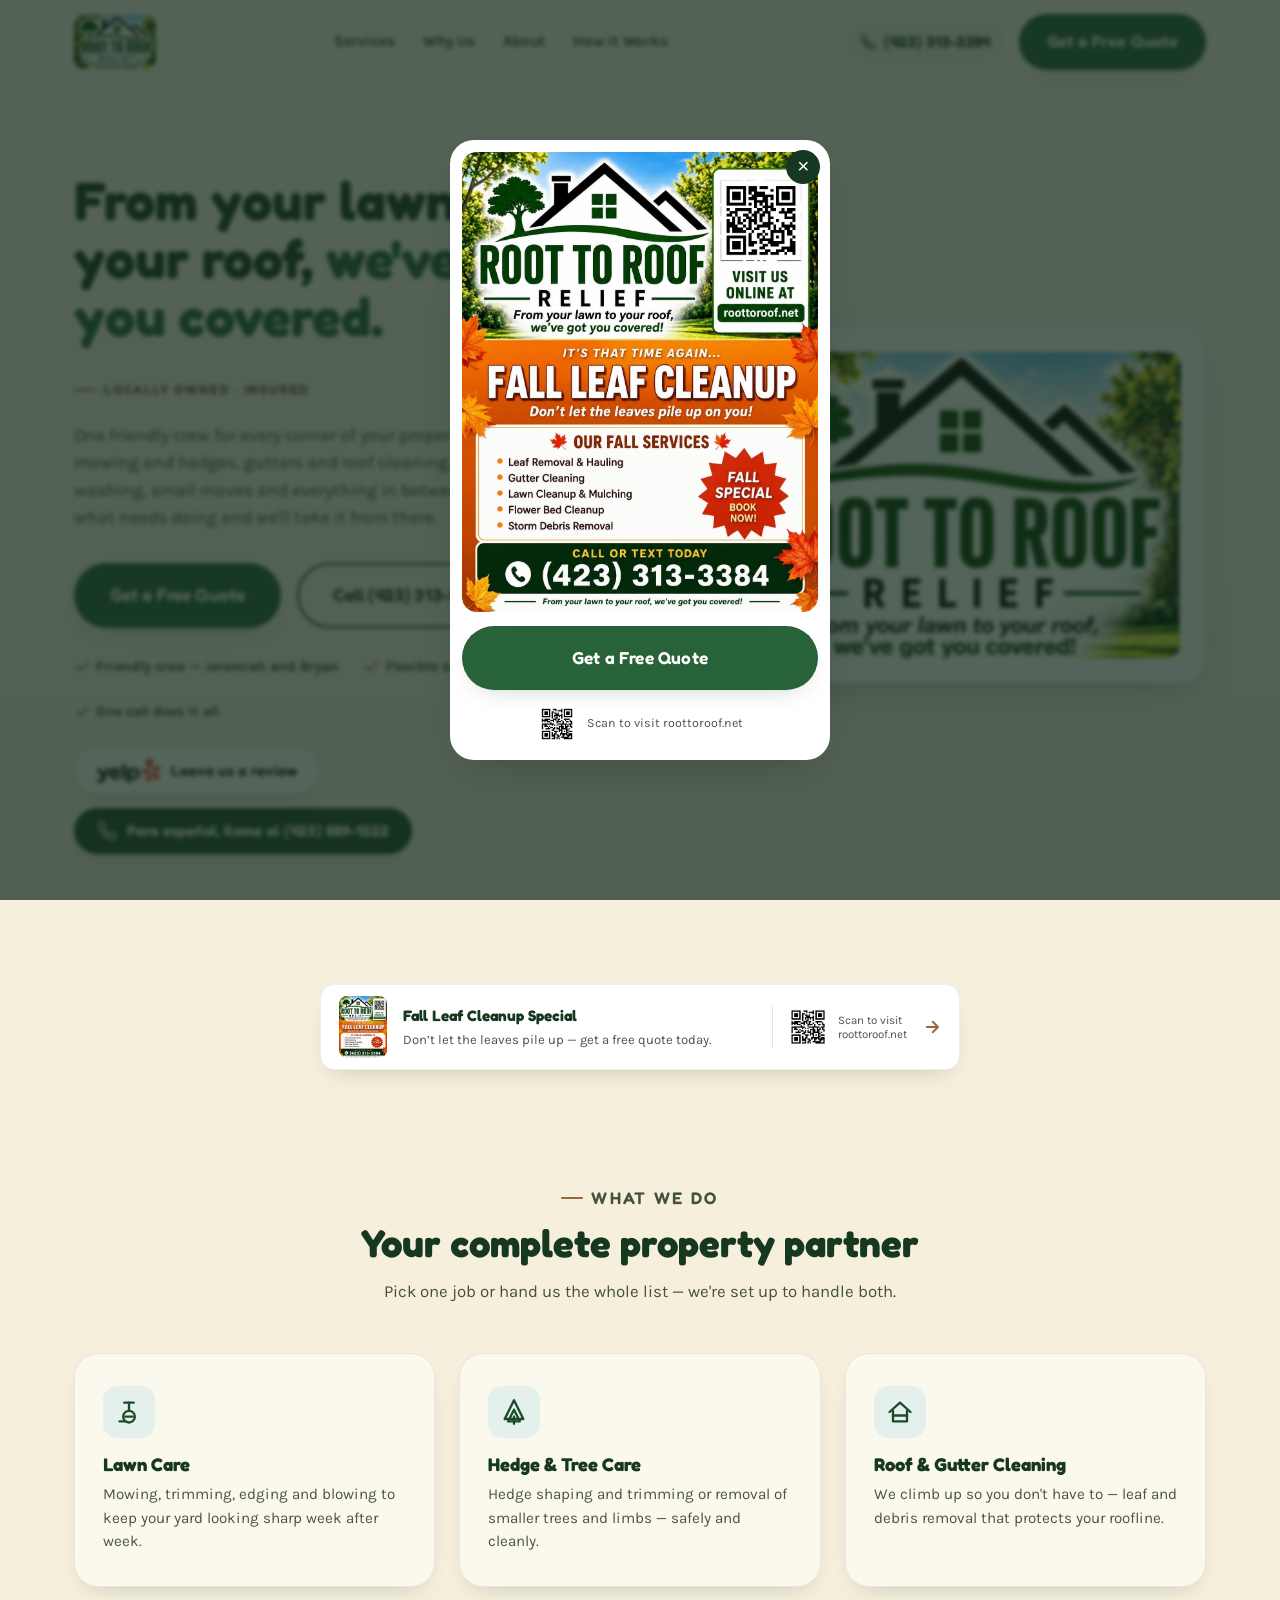
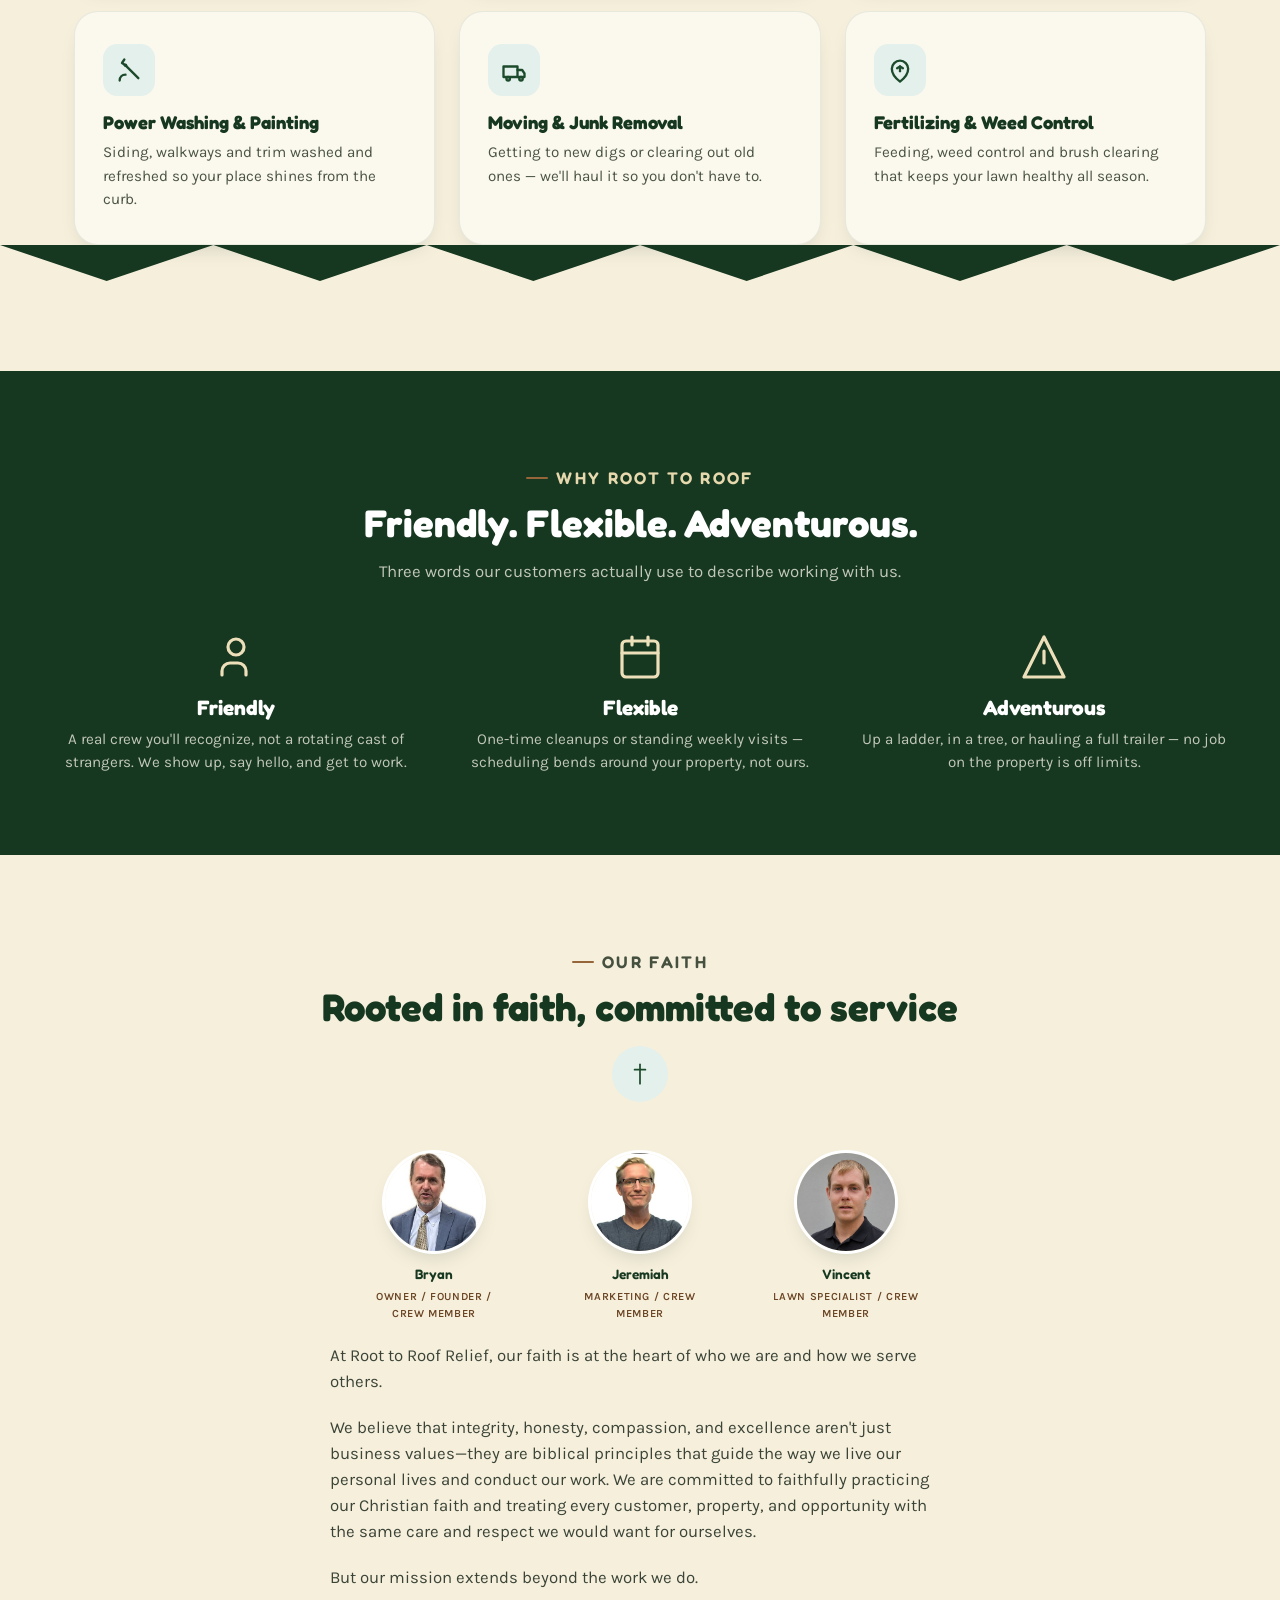
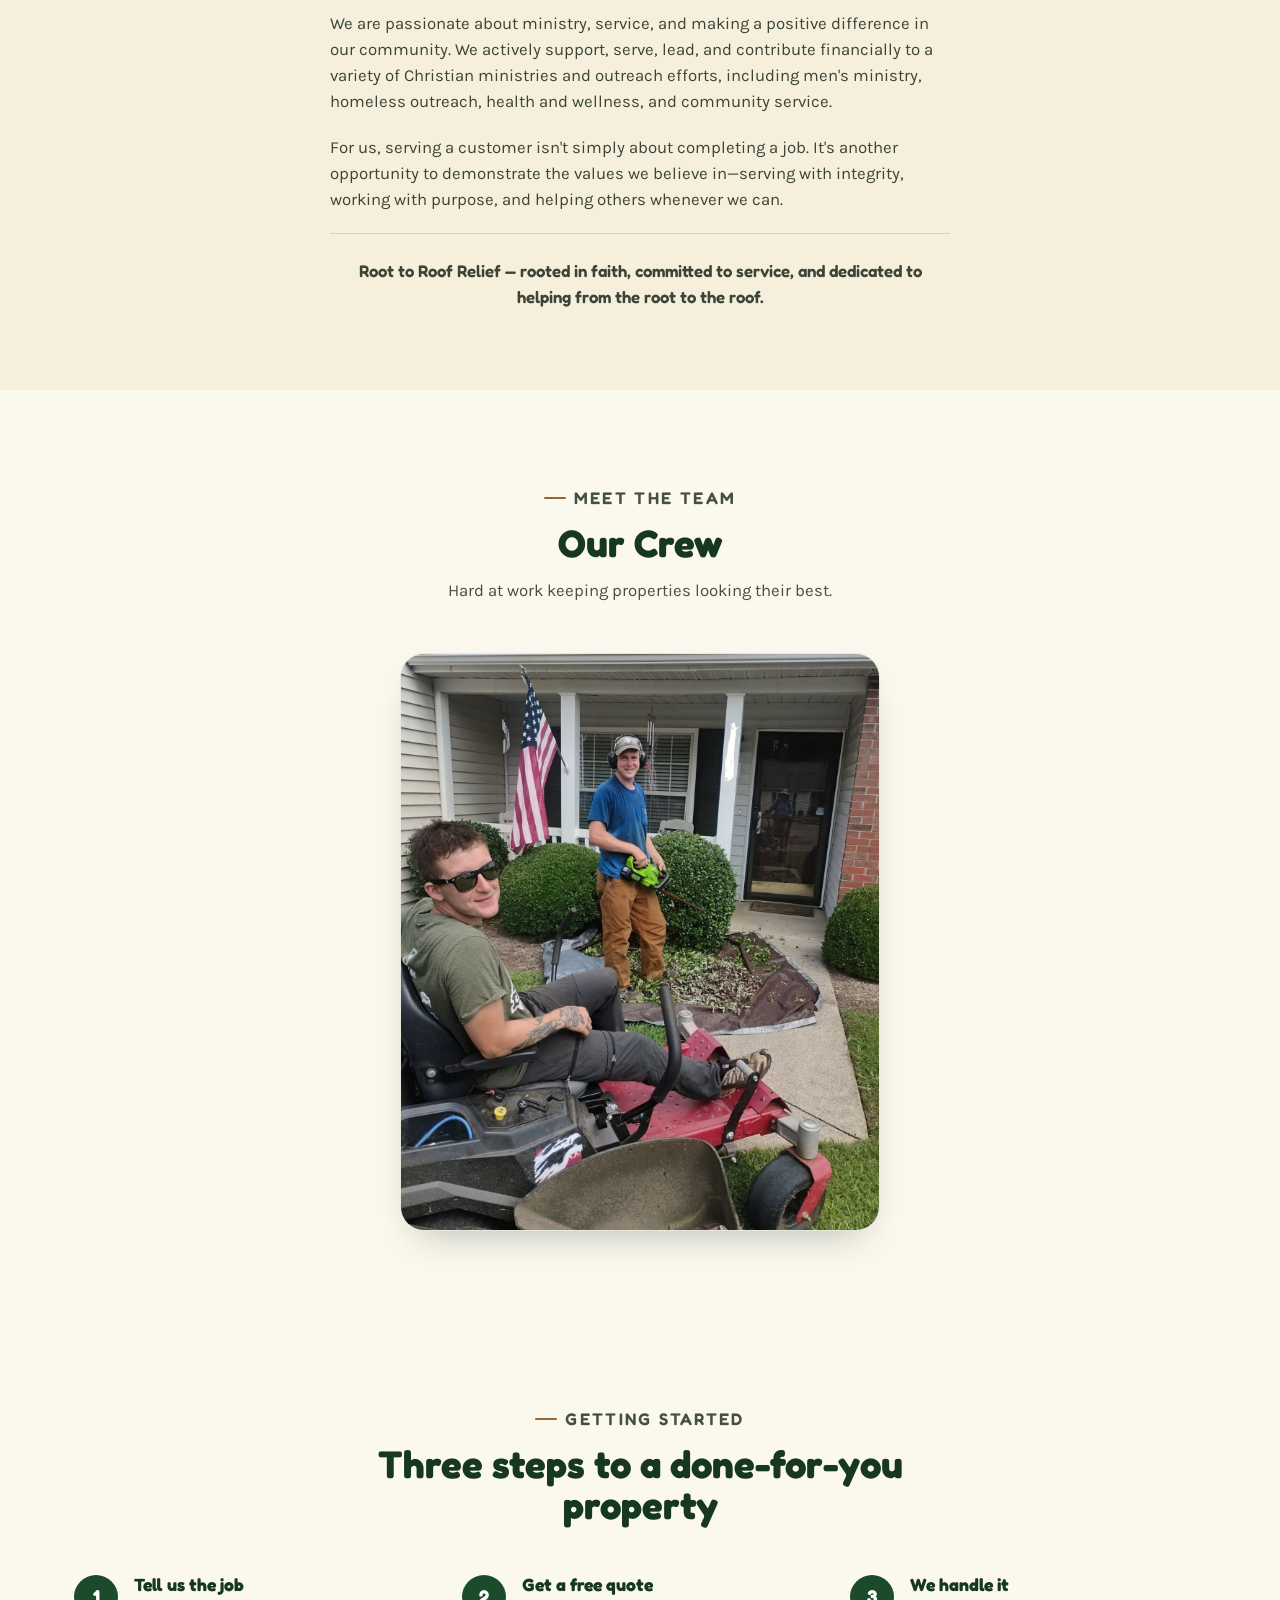
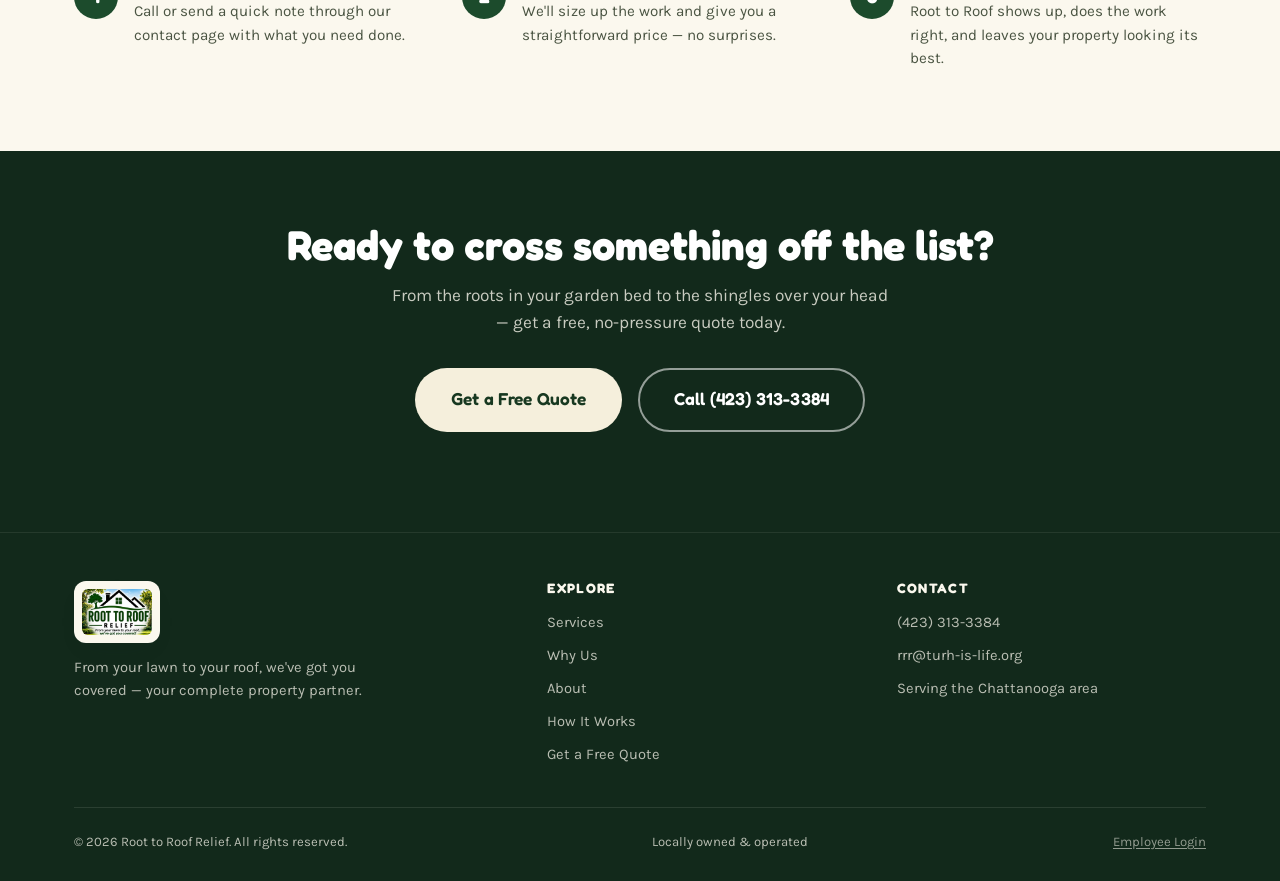
==== index.html @ 35d0c130 "Add Employee Login link to homepage footer Links to the new timeclock.html page, styled subtly so it" ====
<!DOCTYPE html>
<html lang="en">
<head>
<meta charset="UTF-8" />
<meta name="viewport" content="width=device-width, initial-scale=1.0" />
<title>Root to Roof Relief | Lawn Care, Roof &amp; Gutter, Property Services</title>
<meta name="description" content="Root to Roof Relief is your complete property partner — lawn care, roof and gutter cleaning, tree trimming, power washing, moving help and more. Call or request a free quote today." />
<link rel="preconnect" href="https://fonts.googleapis.com">
<link rel="preconnect" href="https://fonts.gstatic.com" crossorigin>
<link href="https://fonts.googleapis.com/css2?family=Fredoka:wght@500;600;700&family=Karla:wght@400;500;700&display=swap" rel="stylesheet">
<link rel="stylesheet" href="css/styles.css">
</head>
<body>

<header class="site-header">
  <div class="wrap">
    <a href="index.html" class="brand">
      <img class="brand-logo-img" src="assets/logo-full.png" alt="Root to Roof Relief" />
    </a>

    <nav class="main-nav">
      <ul>
        <li><a href="#services">Services</a></li>
        <li><a href="#why-us">Why Us</a></li>
        <li><a href="about.html">About</a></li>
        <li><a href="#how-it-works">How It Works</a></li>
      </ul>
    </nav>

    <div class="header-actions">
      <a class="phone-pill" href="tel:+14233133384">
        <svg viewBox="0 0 24 24" fill="none" stroke="currentColor" stroke-width="2" stroke-linecap="round" stroke-linejoin="round" aria-hidden="true"><path d="M22 16.92v3a2 2 0 0 1-2.18 2 19.79 19.79 0 0 1-8.63-3.07 19.5 19.5 0 0 1-6-6 19.79 19.79 0 0 1-3.07-8.67A2 2 0 0 1 4.11 2h3a2 2 0 0 1 2 1.72c.127.96.361 1.903.7 2.81a2 2 0 0 1-.45 2.11L8.09 9.91a16 16 0 0 0 6 6l1.27-1.27a2 2 0 0 1 2.11-.45c.907.339 1.85.573 2.81.7A2 2 0 0 1 22 16.92z"/></svg>
        <span>(423) 313-3384</span>
      </a>
      <a class="btn btn-primary" href="contact.html">Get a Free Quote</a>
    </div>
  </div>
</header>

<main>

  <!-- ============ HERO ============ -->
  <section class="hero">
    <div class="wrap">
      <div class="hero-copy">
        <h1>From your lawn to your roof, <em>we've got you covered.</em></h1>
        <p class="eyebrow">Locally Owned &middot; Insured</p>
        <p class="hero-sub">One friendly crew for every corner of your property — mowing and hedges, gutters and roof cleaning, power washing, small moves and everything in between. Tell us what needs doing and we'll take it from there.</p>
        <div class="hero-ctas">
          <a class="btn btn-primary btn-lg" href="contact.html">Get a Free Quote</a>
          <a class="btn btn-outline btn-lg" href="tel:+14233133384">Call (423) 313-3384</a>
        </div>
        <ul class="hero-trust">
          <li><svg viewBox="0 0 24 24" fill="none" stroke="currentColor" stroke-width="2.5" stroke-linecap="round" stroke-linejoin="round"><polyline points="20 6 9 17 4 12"/></svg> Friendly crew &mdash; Jeremiah and Bryan</li>
          <li><svg viewBox="0 0 24 24" fill="none" stroke="currentColor" stroke-width="2.5" stroke-linecap="round" stroke-linejoin="round"><polyline points="20 6 9 17 4 12"/></svg> Flexible scheduling</li>
          <li><svg viewBox="0 0 24 24" fill="none" stroke="currentColor" stroke-width="2.5" stroke-linecap="round" stroke-linejoin="round"><polyline points="20 6 9 17 4 12"/></svg> One call does it all</li>
        </ul>

        <div class="hero-secondary-actions">
          <a class="yelp-review-btn" href="https://www.yelp.com/writeareview/biz/Pje8ADz3v8JhlboJJO4CIQ" target="_blank" rel="noopener noreferrer">
            <img src="assets/yelp-logo.png" alt="Yelp" />
            <span>Leave us a review</span>
          </a>

          <a class="spanish-call-btn" href="tel:+14238891222">
            <svg viewBox="0 0 24 24" fill="none" stroke="currentColor" stroke-width="2" stroke-linecap="round" stroke-linejoin="round" aria-hidden="true"><path d="M22 16.92v3a2 2 0 0 1-2.18 2 19.79 19.79 0 0 1-8.63-3.07 19.5 19.5 0 0 1-6-6 19.79 19.79 0 0 1-3.07-8.67A2 2 0 0 1 4.11 2h3a2 2 0 0 1 2 1.72c.127.96.361 1.903.7 2.81a2 2 0 0 1-.45 2.11L8.09 9.91a16 16 0 0 0 6 6l1.27-1.27a2 2 0 0 1 2.11-.45c.907.339 1.85.573 2.81.7A2 2 0 0 1 22 16.92z"/></svg>
            <span>Para espa&ntilde;ol, llame al (423) 889-1222</span>
          </a>
        </div>
      </div>

      <div class="hero-art">
        <div class="hero-logo-card">
          <img src="assets/logo-full.png" alt="Root to Roof Relief — from your lawn to your roof, we've got you covered" />
        </div>
      </div>
    </div>

    <svg class="roofline" viewBox="0 0 1200 46" preserveAspectRatio="none" aria-hidden="true">
      <path d="M0 46 L100 10 L200 46 L300 10 L400 46 L500 10 L600 46 L700 10 L800 46 L900 10 L1000 46 L1100 10 L1200 46 V46 H0 Z" fill="#f5efdc"/>
    </svg>
  </section>

  <!-- ============ FALL PROMO STRIP ============ -->
  <div class="promo-strip-section section-cream">
    <div class="wrap">
      <a class="promo-strip" href="contact.html">
        <img src="assets/fall-leaf-cleanup-flyer-v2.jpg" alt="Fall Leaf Cleanup special flyer" class="promo-strip-thumb" />
        <span class="promo-strip-text">
          <strong>Fall Leaf Cleanup Special</strong>
          <span>Don&rsquo;t let the leaves pile up &mdash; get a free quote today.</span>
        </span>
        <span class="promo-strip-qr">
          <img src="assets/qr-roottoroof.png" alt="" />
          <span>Scan to visit<br />roottoroof.net</span>
        </span>
        <span class="promo-strip-arrow" aria-hidden="true">
          <svg viewBox="0 0 24 24" fill="none" stroke="currentColor" stroke-width="2.5" stroke-linecap="round" stroke-linejoin="round"><path d="M5 12h14M13 5l7 7-7 7"/></svg>
        </span>
      </a>
    </div>
  </div>

  <!-- ============ SERVICES ============ -->
  <section id="services" class="section-cream section-pad">
    <div class="wrap">
      <div class="section-head">
        <p class="eyebrow" style="justify-content:center;display:flex;">What We Do</p>
        <h2>Your complete property partner</h2>
        <p>Pick one job or hand us the whole list — we're set up to handle both.</p>
      </div>

      <div class="services-grid">

        <div class="service-card">
          <div class="service-icon">
            <svg viewBox="0 0 24 24" fill="none" stroke="currentColor" stroke-width="2" stroke-linecap="round" stroke-linejoin="round"><circle cx="12" cy="16" r="5"/><path d="M9 16h6"/><path d="M12 11V4"/><path d="M8 4h8"/><path d="M4 20h5"/></svg>
          </div>
          <h3>Lawn Care</h3>
          <p>Mowing, trimming, edging and blowing to keep your yard looking sharp week after week.</p>
        </div>

        <div class="service-card">
          <div class="service-icon">
            <svg viewBox="0 0 24 24" fill="none" stroke="currentColor" stroke-width="2" stroke-linecap="round" stroke-linejoin="round"><path d="M12 2 L4 18 h16 Z"/><path d="M12 10 L7 20 h10 Z"/><path d="M12 22V16"/></svg>
          </div>
          <h3>Hedge &amp; Tree Care</h3>
          <p>Hedge shaping and trimming or removal of smaller trees and limbs — safely and cleanly.</p>
        </div>

        <div class="service-card">
          <div class="service-icon">
            <svg viewBox="0 0 24 24" fill="none" stroke="currentColor" stroke-width="2" stroke-linecap="round" stroke-linejoin="round"><path d="M3 12 L12 4 l9 8"/><path d="M6 11v9h12v-9"/><path d="M6 15h12"/></svg>
          </div>
          <h3>Roof &amp; Gutter Cleaning</h3>
          <p>We climb up so you don't have to — leaf and debris removal that protects your roofline.</p>
        </div>

        <div class="service-card">
          <div class="service-icon">
            <svg viewBox="0 0 24 24" fill="none" stroke="currentColor" stroke-width="2" stroke-linecap="round" stroke-linejoin="round"><path d="M8 3 L6 6 l3 2"/><path d="M9 8 L20 19"/><path d="M4 21 c0-3 2-5 5-5"/><circle cx="9" cy="8" r="1.5" fill="currentColor" stroke="none"/></svg>
          </div>
          <h3>Power Washing &amp; Painting</h3>
          <p>Siding, walkways and trim washed and refreshed so your place shines from the curb.</p>
        </div>

        <div class="service-card">
          <div class="service-icon">
            <svg viewBox="0 0 24 24" fill="none" stroke="currentColor" stroke-width="2" stroke-linecap="round" stroke-linejoin="round"><rect x="3" y="9" width="12" height="9"/><path d="M15 12h4l2 3v3h-6"/><circle cx="7" cy="19.5" r="1.5"/><circle cx="18" cy="19.5" r="1.5"/></svg>
          </div>
          <h3>Moving &amp; Junk Removal</h3>
          <p>Getting to new digs or clearing out old ones — we'll haul it so you don't have to.</p>
        </div>

        <div class="service-card">
          <div class="service-icon">
            <svg viewBox="0 0 24 24" fill="none" stroke="currentColor" stroke-width="2" stroke-linecap="round" stroke-linejoin="round"><path d="M12 22c4-3 7-6.5 7-11a7 7 0 0 0-14 0c0 4.5 3 8 7 11Z"/><path d="M12 13v-4"/><path d="M9.5 10.5 12 9l2.5 1.5"/></svg>
          </div>
          <h3>Fertilizing &amp; Weed Control</h3>
          <p>Feeding, weed control and brush clearing that keeps your lawn healthy all season.</p>
        </div>

      </div>
    </div>

    <svg class="roofline roofline--flip" viewBox="0 0 1200 46" preserveAspectRatio="none" aria-hidden="true">
      <path d="M0 46 L100 10 L200 46 L300 10 L400 46 L500 10 L600 46 L700 10 L800 46 L900 10 L1000 46 L1100 10 L1200 46 V46 H0 Z" fill="#173820"/>
    </svg>
  </section>

  <!-- ============ WHY US ============ -->
  <section id="why-us" class="trust-band">
    <div class="wrap section-pad">
      <div class="section-head">
        <p class="eyebrow" style="justify-content:center;display:flex;color:#e7d9ad;">Why Root to Roof</p>
        <h2 style="color:#fff;">Friendly. Flexible. Adventurous.</h2>
        <p style="color:rgba(251,248,238,.75);">Three words our customers actually use to describe working with us.</p>
      </div>

      <div class="trust-grid">
        <div>
          <svg class="trust-icon" viewBox="0 0 24 24" fill="none" stroke="currentColor" stroke-width="1.6" stroke-linecap="round" stroke-linejoin="round"><path d="M17 21v-2a4 4 0 0 0-4-4H9a4 4 0 0 0-4 4v2"/><circle cx="12" cy="7" r="4"/></svg>
          <h3>Friendly</h3>
          <p>A real crew you'll recognize, not a rotating cast of strangers. We show up, say hello, and get to work.</p>
        </div>
        <div>
          <svg class="trust-icon" viewBox="0 0 24 24" fill="none" stroke="currentColor" stroke-width="1.6" stroke-linecap="round" stroke-linejoin="round"><rect x="3" y="4" width="18" height="18" rx="2"/><path d="M16 2v4M8 2v4M3 10h18"/></svg>
          <h3>Flexible</h3>
          <p>One-time cleanups or standing weekly visits — scheduling bends around your property, not ours.</p>
        </div>
        <div>
          <svg class="trust-icon" viewBox="0 0 24 24" fill="none" stroke="currentColor" stroke-width="1.6" stroke-linecap="round" stroke-linejoin="round"><path d="M12 2 2 22h20L12 2Z"/><path d="M12 9v6"/></svg>
          <h3>Adventurous</h3>
          <p>Up a ladder, in a tree, or hauling a full trailer — no job on the property is off limits.</p>
        </div>
      </div>
    </div>
  </section>

  <!-- ============ OUR FAITH ============ -->
  <section id="our-faith" class="section-cream section-pad">
    <div class="wrap">
      <div class="section-head">
        <p class="eyebrow" style="justify-content:center;display:flex;">Our Faith</p>
        <h2>Rooted in faith, committed to service</h2>
        <div class="faith-icon faith-icon--standalone">
          <svg viewBox="0 0 24 24" fill="none" stroke="currentColor" stroke-width="1.6" stroke-linecap="round" stroke-linejoin="round"><path d="M12 3v18"/><path d="M7 8h10"/></svg>
        </div>
      </div>

      <div class="faith-people">
        <figure class="faith-person">
          <img src="assets/bryan.jpg" alt="Bryan, co-owner of Root to Roof Relief" />
          <figcaption>Bryan<span class="faith-person-role">Owner / Founder / Crew Member</span></figcaption>
        </figure>

        <figure class="faith-person">
          <img src="assets/jeremiah.jpg" alt="Jeremiah, co-owner of Root to Roof Relief" />
          <figcaption>Jeremiah<span class="faith-person-role">Marketing / Crew Member</span></figcaption>
        </figure>

        <figure class="faith-person">
          <img src="assets/vincent.jpg" alt="Vincent, crew member at Root to Roof Relief" />
          <figcaption>Vincent<span class="faith-person-role">Lawn Specialist / Crew Member</span></figcaption>
        </figure>
      </div>

      <div class="faith-content">
        <p>At Root to Roof Relief, our faith is at the heart of who we are and how we serve others.</p>
        <p>We believe that integrity, honesty, compassion, and excellence aren't just business values&mdash;they are biblical principles that guide the way we live our personal lives and conduct our work. We are committed to faithfully practicing our Christian faith and treating every customer, property, and opportunity with the same care and respect we would want for ourselves.</p>
        <p>But our mission extends beyond the work we do.</p>
        <p>We are passionate about ministry, service, and making a positive difference in our community. We actively support, serve, lead, and contribute financially to a variety of Christian ministries and outreach efforts, including men's ministry, homeless outreach, health and wellness, and community service.</p>
        <p>For us, serving a customer isn't simply about completing a job. It's another opportunity to demonstrate the values we believe in&mdash;serving with integrity, working with purpose, and helping others whenever we can.</p>
        <p class="faith-closing">Root to Roof Relief &mdash; rooted in faith, committed to service, and dedicated to helping from the root to the roof.</p>
      </div>
    </div>
  </section>

  <!-- ============ OUR CREW ============ -->
  <section class="section-white section-pad">
    <div class="wrap">
      <div class="section-head">
        <p class="eyebrow" style="justify-content:center;display:flex;">Meet The Team</p>
        <h2>Our Crew</h2>
        <p>Hard at work keeping properties looking their best.</p>
      </div>

      <div class="crew-photo">
        <img src="assets/crew.jpg" alt="The Root to Roof Relief crew trimming hedges and hauling debris on a job site" />
      </div>
    </div>
  </section>

  <!-- ============ HOW IT WORKS ============ -->
  <section id="how-it-works" class="section-white section-pad">
    <div class="wrap">
      <div class="section-head">
        <p class="eyebrow" style="justify-content:center;display:flex;">Getting Started</p>
        <h2>Three steps to a done-for-you property</h2>
      </div>

      <div class="steps">
        <div class="step">
          <h3>Tell us the job</h3>
          <p>Call or send a quick note through our contact page with what you need done.</p>
        </div>
        <div class="step">
          <h3>Get a free quote</h3>
          <p>We'll size up the work and give you a straightforward price — no surprises.</p>
        </div>
        <div class="step">
          <h3>We handle it</h3>
          <p>Root to Roof shows up, does the work right, and leaves your property looking its best.</p>
        </div>
      </div>
    </div>
  </section>

  <!-- ============ FINAL CTA ============ -->
  <section class="cta-band">
    <div class="wrap">
      <h2>Ready to cross something off the list?</h2>
      <p>From the roots in your garden bed to the shingles over your head — get a free, no-pressure quote today.</p>
      <div class="hero-ctas">
        <a class="btn btn-on-dark btn-lg" href="contact.html">Get a Free Quote</a>
        <a class="btn btn-ghost-on-dark btn-lg" href="tel:+14233133384">Call (423) 313-3384</a>
      </div>
    </div>
  </section>

</main>

<footer class="site-footer">
  <div class="wrap">
    <div class="footer-grid">
      <div>
        <a href="index.html" class="footer-brand">
          <span class="footer-logo-chip">
            <img src="assets/logo-full.png" alt="Root to Roof Relief" />
          </span>
        </a>
        <p class="footer-tagline">From your lawn to your roof, we've got you covered — your complete property partner.</p>
      </div>

      <div class="footer-col">
        <h4>Explore</h4>
        <ul>
          <li><a href="#services">Services</a></li>
          <li><a href="#why-us">Why Us</a></li>
          <li><a href="about.html">About</a></li>
          <li><a href="#how-it-works">How It Works</a></li>
          <li><a href="contact.html">Get a Free Quote</a></li>
        </ul>
      </div>

      <div class="footer-col">
        <h4>Contact</h4>
        <ul>
          <li><a href="tel:+14233133384">(423) 313-3384</a></li>
          <li><a href="mailto:rrr@turh-is-life.org">rrr@turh-is-life.org</a></li>
          <li>Serving the Chattanooga area</li>
        </ul>
      </div>
    </div>

    <div class="footer-bottom">
      <span>&copy; 2026 Root to Roof Relief. All rights reserved.</span>
      <span>Locally owned &amp; operated</span>
      <a href="timeclock.html" class="footer-staff-link">Employee Login</a>
    </div>
  </div>
</footer>

<!-- ============ FALL PROMO POPUP ============ -->
<div id="promo-modal" class="promo-modal" hidden>
  <div class="promo-modal-backdrop" data-promo-close></div>
  <div class="promo-modal-dialog" role="dialog" aria-modal="true" aria-label="Fall leaf cleanup special offer">
    <button type="button" class="promo-modal-close" aria-label="Close" data-promo-close>&times;</button>
    <a href="contact.html" class="promo-modal-link">
      <img src="assets/fall-leaf-cleanup-flyer-v2.jpg" alt="Fall Leaf Cleanup special from Root to Roof Relief — leaf removal, gutter cleaning, lawn cleanup and mulching, flower bed cleanup, storm debris removal. Call or text (423) 313-3384." />
    </a>
    <a href="contact.html" class="btn btn-primary btn-lg btn-block promo-modal-cta">Get a Free Quote</a>
    <div class="promo-modal-qr">
      <img src="assets/qr-roottoroof.png" alt="QR code linking to roottoroof.net" />
      <span>Scan to visit roottoroof.net</span>
    </div>
  </div>
</div>

<script>
  (function () {
    var modal = document.getElementById('promo-modal');
    if (!modal) return;
    var KEY = 'r2r-fall-flyer-dismissed';

    var alreadyDismissed = false;
    try { alreadyDismissed = !!localStorage.getItem(KEY); } catch (e) {}
    if (alreadyDismissed) return;

    var timer = setTimeout(function () {
      modal.hidden = false;
      document.body.style.overflow = 'hidden';
    }, 1200);

    function close() {
      modal.hidden = true;
      document.body.style.overflow = '';
      try { localStorage.setItem(KEY, '1'); } catch (e) {}
    }

    modal.querySelectorAll('[data-promo-close]').forEach(function (el) {
      el.addEventListener('click', close);
    });

    document.addEventListener('keydown', function (e) {
      if (e.key === 'Escape' && !modal.hidden) close();
    });

    modal.querySelectorAll('a').forEach(function (a) {
      a.addEventListener('click', function () {
        try { localStorage.setItem(KEY, '1'); } catch (e) {}
      });
    });
  })();
</script>

</body>
</html>
---- css/styles.css ----
/* ===========================================================
   Root to Roof Relief — shared stylesheet
   Palette + type derived from the brand flyer:
   forest greens, warm cream, soil brown, near-black roofline ink.
   =========================================================== */

:root {
  --forest-900: #12291b;
  --forest-800: #173820;
  --forest-700: #1c4b2c;
  --forest-600: #276238;
  --forest-500: #357a48;
  --cream-100: #fbf8ee;
  --cream-200: #f5efdc;
  --cream-300: #ecdfba;
  --soil-600: #6b4423;
  --soil-400: #97653a;
  --ink-900: #17190f;
  --sky-100: #e4f0ec;
  --white: #ffffff;

  --font-display: "Fredoka", "Baloo 2", system-ui, sans-serif;
  --font-body: "Karla", "Segoe UI", sans-serif;

  --radius-lg: 1.5rem;
  --radius-md: 0.9rem;
  --radius-sm: 0.5rem;

  --shadow-soft: 0 18px 40px -20px rgba(18, 41, 27, 0.35);
  --shadow-card: 0 10px 24px -14px rgba(18, 41, 27, 0.28);

  --container: 1180px;
}

*,
*::before,
*::after {
  box-sizing: border-box;
}

html {
  scroll-behavior: smooth;
}

@media (prefers-reduced-motion: reduce) {
  html {
    scroll-behavior: auto;
  }
  * {
    animation-duration: 0.001ms !important;
    animation-iteration-count: 1 !important;
    transition-duration: 0.001ms !important;
  }
}

body {
  margin: 0;
  font-family: var(--font-body);
  color: var(--ink-900);
  background: var(--cream-100);
  -webkit-font-smoothing: antialiased;
  line-height: 1.55;
}

img,
svg {
  max-width: 100%;
  display: block;
}

a {
  color: inherit;
}

h1, h2, h3, h4 {
  font-family: var(--font-display);
  margin: 0;
  color: var(--forest-800);
  line-height: 1.08;
}

p {
  margin: 0;
}

.wrap {
  max-width: var(--container);
  margin: 0 auto;
  padding: 0 1.5rem;
}

.eyebrow {
  display: inline-flex;
  align-items: center;
  gap: 0.5rem;
  font-family: var(--font-display);
  font-weight: 600;
  font-size: 0.8rem;
  letter-spacing: 0.14em;
  text-transform: uppercase;
  color: var(--soil-600);
}

.eyebrow::before {
  content: "";
  width: 22px;
  height: 2px;
  background: var(--soil-400);
  border-radius: 2px;
}

.hero-copy .eyebrow {
  margin: 0.85rem 0 1.4rem;
}

/* ---------- buttons ---------- */

.btn {
  display: inline-flex;
  align-items: center;
  justify-content: center;
  gap: 0.55rem;
  font-family: var(--font-display);
  font-weight: 600;
  font-size: 1rem;
  letter-spacing: 0.01em;
  padding: 0.85rem 1.6rem;
  border-radius: 999px;
  border: 2px solid transparent;
  cursor: pointer;
  text-decoration: none;
  transition: transform 0.16s ease, box-shadow 0.16s ease, background-color 0.16s ease, color 0.16s ease;
  white-space: nowrap;
}

.btn:focus-visible {
  outline: 3px solid var(--soil-400);
  outline-offset: 3px;
}

.btn-primary {
  background: var(--forest-600);
  color: var(--white);
  box-shadow: var(--shadow-card);
}

.btn-primary:hover {
  background: var(--forest-500);
  transform: translateY(-2px);
  box-shadow: var(--shadow-soft);
}

.btn-outline {
  background: transparent;
  border-color: var(--forest-700);
  color: var(--forest-800);
}

.btn-outline:hover {
  background: var(--forest-700);
  color: var(--white);
  transform: translateY(-2px);
}

.btn-on-dark {
  background: var(--cream-200);
  color: var(--forest-800);
}

.btn-on-dark:hover {
  background: var(--white);
  transform: translateY(-2px);
}

.btn-ghost-on-dark {
  background: transparent;
  border-color: rgba(255, 255, 255, 0.55);
  color: var(--white);
}

.btn-ghost-on-dark:hover {
  background: rgba(255, 255, 255, 0.14);
  border-color: var(--white);
}

.btn-lg {
  padding: 1.05rem 2.1rem;
  font-size: 1.08rem;
}

.btn-block {
  width: 100%;
}

/* ---------- header ---------- */

.site-header {
  position: sticky;
  top: 0;
  z-index: 50;
  background: rgba(251, 248, 238, 0.92);
  backdrop-filter: blur(8px);
  border-bottom: 1px solid rgba(23, 56, 32, 0.1);
}

.site-header .wrap {
  display: flex;
  align-items: center;
  justify-content: space-between;
  gap: 1.5rem;
  padding-top: 0.85rem;
  padding-bottom: 0.85rem;
}

.brand {
  display: flex;
  align-items: center;
  gap: 0.7rem;
  text-decoration: none;
}

.brand-mark {
  width: 44px;
  height: 44px;
  flex-shrink: 0;
}

.brand-logo-img {
  height: 54px;
  width: auto;
  display: block;
  border-radius: 10px;
  flex-shrink: 0;
}

.hero-logo-card {
  background: var(--white);
  padding: 1.5rem;
  border-radius: var(--radius-lg);
  box-shadow: var(--shadow-soft);
  border: 1px solid rgba(23, 56, 32, 0.08);
  max-width: 540px;
  width: 100%;
  margin: 0 auto;
}

.hero-logo-card img {
  width: 100%;
  height: auto;
  border-radius: var(--radius-md);
}

.footer-logo-chip {
  background: var(--cream-100);
  padding: 8px;
  border-radius: 12px;
  display: inline-flex;
  box-shadow: var(--shadow-card);
  flex-shrink: 0;
}

.footer-logo-chip img {
  height: 46px;
  width: auto;
  display: block;
  border-radius: 6px;
}

.brand-word {
  font-family: var(--font-display);
  font-weight: 700;
  font-size: 1.18rem;
  line-height: 1.05;
  color: var(--forest-800);
  letter-spacing: 0.01em;
}

.brand-word span {
  display: block;
  font-family: var(--font-body);
  font-weight: 700;
  font-size: 0.6rem;
  letter-spacing: 0.32em;
  text-transform: uppercase;
  color: var(--soil-600);
  margin-top: 0.15rem;
}

.main-nav {
  display: flex;
  align-items: center;
  gap: 2rem;
}

.main-nav ul {
  list-style: none;
  display: flex;
  gap: 1.75rem;
  margin: 0;
  padding: 0;
}

.main-nav a:not(.btn) {
  text-decoration: none;
  font-weight: 600;
  font-size: 0.95rem;
  color: var(--forest-800);
  position: relative;
  padding-bottom: 4px;
}

.main-nav a:not(.btn)::after {
  content: "";
  position: absolute;
  left: 0;
  right: 100%;
  bottom: 0;
  height: 2px;
  background: var(--soil-400);
  transition: right 0.2s ease;
}

.main-nav a:not(.btn):hover::after,
.main-nav a.is-active::after {
  right: 0;
}

.header-actions {
  display: flex;
  align-items: center;
  gap: 0.9rem;
}

.phone-pill {
  display: inline-flex;
  align-items: center;
  gap: 0.5rem;
  font-family: var(--font-display);
  font-weight: 600;
  font-size: 0.95rem;
  color: var(--forest-800);
  text-decoration: none;
  padding: 0.5rem 0.9rem;
  border-radius: 999px;
  background: var(--cream-200);
}

.phone-pill:hover {
  background: var(--cream-300);
}

.phone-pill svg {
  width: 16px;
  height: 16px;
}

.nav-toggle {
  display: none;
}

/* ---------- roofline divider (signature motif) ---------- */

.roofline {
  width: 100%;
  height: 46px;
  display: block;
}

.roofline--flip {
  transform: scaleY(-1);
}

/* ---------- hero ---------- */

.hero {
  background: linear-gradient(180deg, var(--cream-100) 0%, var(--cream-200) 100%);
  padding: 4.5rem 0 0;
  overflow: hidden;
}

.hero .wrap {
  display: grid;
  grid-template-columns: 1.05fr 0.95fr;
  align-items: center;
  gap: 3rem;
  padding-bottom: 4rem;
}

.hero h1 {
  font-size: clamp(2.3rem, 4.2vw, 3.4rem);
  margin: 1rem 0 1.25rem;
}

.hero h1 em {
  font-style: normal;
  color: var(--forest-600);
}

.hero-sub {
  font-size: 1.1rem;
  color: #3b4437;
  max-width: 46ch;
  margin-bottom: 2rem;
}

.hero-ctas {
  display: flex;
  flex-wrap: wrap;
  gap: 1rem;
  margin-bottom: 1.75rem;
}

.hero-trust {
  display: flex;
  flex-wrap: wrap;
  gap: 1.5rem;
  font-size: 0.88rem;
  font-weight: 700;
  color: var(--forest-700);
}

.hero-trust li {
  list-style: none;
  display: flex;
  align-items: center;
  gap: 0.4rem;
}

.hero-trust svg {
  width: 16px;
  height: 16px;
  color: var(--soil-500, var(--soil-400));
}

.hero-trust {
  padding: 0;
  margin: 0;
}

.hero-art {
  position: relative;
  display: flex;
  align-items: center;
  justify-content: center;
}

.hero-art svg {
  width: 100%;
  max-width: 420px;
  height: auto;
}

/* ---------- fall promo strip ---------- */

.promo-strip-section {
  padding: 1.25rem 0;
}

.promo-strip {
  display: flex;
  align-items: center;
  gap: 1rem;
  max-width: 640px;
  margin: 0 auto;
  background: var(--white);
  border: 1px solid rgba(23, 56, 32, 0.08);
  border-radius: var(--radius-md);
  padding: 0.7rem 1.1rem;
  text-decoration: none;
  box-shadow: var(--shadow-card);
  transition: transform 0.16s ease, box-shadow 0.16s ease;
}

.promo-strip:hover {
  transform: translateY(-2px);
  box-shadow: var(--shadow-soft);
}

.promo-strip-thumb {
  width: 48px;
  height: 62px;
  object-fit: cover;
  object-position: top center;
  border-radius: var(--radius-sm);
  flex-shrink: 0;
}

.promo-strip-text {
  display: flex;
  flex-direction: column;
  gap: 0.15rem;
  flex: 1;
  min-width: 0;
}

.promo-strip-text strong {
  font-family: var(--font-display);
  font-weight: 700;
  font-size: 0.95rem;
  color: var(--forest-800);
}

.promo-strip-text span {
  font-size: 0.82rem;
  color: #4a5442;
}

.promo-strip-arrow {
  flex-shrink: 0;
  color: var(--soil-400);
}

.promo-strip-arrow svg {
  width: 18px;
  height: 18px;
  display: block;
}

.promo-strip-qr {
  display: none;
  align-items: center;
  gap: 0.5rem;
  flex-shrink: 0;
  padding-left: 0.85rem;
  border-left: 1px solid rgba(23, 56, 32, 0.12);
}

.promo-strip-qr img {
  width: 44px;
  height: 44px;
  border-radius: 4px;
}

.promo-strip-qr span {
  font-size: 0.72rem;
  line-height: 1.25;
  color: #4a5442;
}

/* a QR code is only useful to someone viewing on a screen other than the
   one they'd scan with, so only show it once there's room for a desktop
   layout */
@media (min-width: 640px) {
  .promo-strip-qr {
    display: flex;
  }
}

/* ---------- section shells ---------- */

section {
  position: relative;
}

.section-cream {
  background: var(--cream-200);
}

.section-white {
  background: var(--cream-100);
}

.section-pad {
  padding: 5rem 0;
}

.section-head {
  max-width: 640px;
  margin: 0 auto 3rem;
  text-align: center;
}

.section-head h2 {
  font-size: clamp(1.8rem, 3vw, 2.4rem);
  margin-top: 0.75rem;
}

.section-head p {
  margin-top: 0.9rem;
  color: #45503f;
  font-size: 1.05rem;
}

/* ---------- services grid ---------- */

.services-grid {
  display: grid;
  grid-template-columns: repeat(3, 1fr);
  gap: 1.5rem;
}

.service-card {
  background: var(--cream-100);
  border: 1px solid rgba(23, 56, 32, 0.08);
  border-radius: var(--radius-lg);
  padding: 2rem 1.75rem;
  box-shadow: var(--shadow-card);
  transition: transform 0.2s ease, box-shadow 0.2s ease;
}

.service-card:hover {
  transform: translateY(-4px);
  box-shadow: var(--shadow-soft);
}

.service-icon {
  width: 52px;
  height: 52px;
  display: flex;
  align-items: center;
  justify-content: center;
  border-radius: var(--radius-md);
  background: var(--sky-100);
  color: var(--forest-700);
  margin-bottom: 1.1rem;
}

.service-icon svg {
  width: 28px;
  height: 28px;
}

.service-card h3 {
  font-size: 1.15rem;
  margin-bottom: 0.5rem;
}

.service-card p {
  color: #4a5442;
  font-size: 0.95rem;
}

/* ---------- our faith ---------- */

.faith-icon {
  width: 56px;
  height: 56px;
  flex-shrink: 0;
  display: flex;
  align-items: center;
  justify-content: center;
  border-radius: 50%;
  background: var(--sky-100);
  color: var(--forest-700);
}

.faith-icon svg {
  width: 26px;
  height: 26px;
}

.faith-icon--standalone {
  margin: 1.1rem auto 0;
}

.faith-people {
  display: flex;
  flex-wrap: wrap;
  align-items: flex-start;
  justify-content: center;
  row-gap: 2rem;
  column-gap: clamp(1.5rem, 5vw, 3.5rem);
  max-width: 620px;
  margin: 0 auto 1.25rem;
}

.faith-person {
  margin: 0;
  width: 150px;
  text-align: center;
}

.faith-person img {
  width: 104px;
  height: 104px;
  border-radius: 50%;
  object-fit: cover;
  object-position: top center;
  background: var(--cream-200);
  border: 3px solid var(--white);
  box-shadow: var(--shadow-card);
  display: block;
  margin: 0 auto;
}

.faith-person figcaption {
  margin-top: 0.6rem;
  font-family: var(--font-display);
  font-weight: 600;
  font-size: 0.85rem;
  color: var(--forest-800);
}

.faith-person-role {
  display: block;
  margin-top: 0.25rem;
  font-family: var(--font-body);
  font-weight: 600;
  font-size: 0.68rem;
  letter-spacing: 0.06em;
  text-transform: uppercase;
  color: var(--soil-600);
}

.faith-content {
  max-width: 62ch;
  margin: 0 auto;
}

.faith-content p {
  color: #3b4437;
  font-size: 1.05rem;
  margin-bottom: 1.25rem;
}

.faith-content p:last-child {
  margin-bottom: 0;
}

.faith-closing {
  font-family: var(--font-display);
  font-weight: 600;
  font-size: 1.1rem;
  color: var(--forest-800);
  text-align: center;
  padding-top: 1.5rem;
  margin-top: 0.5rem;
  border-top: 1px solid rgba(23, 56, 32, 0.14);
}

.crew-photo {
  max-width: 480px;
  margin: 0 auto;
  border-radius: var(--radius-lg);
  overflow: hidden;
  box-shadow: var(--shadow-soft);
  border: 1px solid rgba(23, 56, 32, 0.08);
}

.crew-photo img {
  width: 100%;
  height: auto;
  display: block;
}

/* ---------- how it works ---------- */

.steps {
  display: grid;
  grid-template-columns: repeat(3, 1fr);
  gap: 2rem;
  counter-reset: step;
}

.step {
  position: relative;
  padding-left: 3.75rem;
}

.step::before {
  counter-increment: step;
  content: counter(step);
  position: absolute;
  left: 0;
  top: 0;
  width: 2.75rem;
  height: 2.75rem;
  border-radius: 50%;
  background: var(--forest-700);
  color: var(--white);
  font-family: var(--font-display);
  font-weight: 700;
  font-size: 1.15rem;
  display: flex;
  align-items: center;
  justify-content: center;
}

.step h3 {
  font-size: 1.1rem;
  margin-bottom: 0.4rem;
}

.step p {
  color: #4a5442;
  font-size: 0.95rem;
}

/* ---------- trust band ---------- */

.trust-band {
  background: var(--forest-800);
  color: var(--cream-100);
}

.trust-grid {
  display: grid;
  grid-template-columns: repeat(3, 1fr);
  gap: 2rem;
  text-align: center;
}

.trust-grid h3 {
  color: var(--white);
  font-size: 1.3rem;
  margin-bottom: 0.5rem;
}

.trust-grid p {
  color: rgba(251, 248, 238, 0.75);
  font-size: 0.95rem;
}

.trust-icon {
  width: 48px;
  height: 48px;
  margin: 0 auto 1rem;
  color: var(--cream-300);
}

/* ---------- final CTA band ---------- */

.cta-band {
  background: var(--forest-900);
  color: var(--cream-100);
  text-align: center;
  padding: 4.5rem 0;
}

.cta-band h2 {
  color: var(--white);
  font-size: clamp(1.9rem, 3.4vw, 2.6rem);
  margin-bottom: 0.9rem;
}

.cta-band p {
  color: rgba(251, 248, 238, 0.78);
  font-size: 1.08rem;
  max-width: 50ch;
  margin: 0 auto 2rem;
}

.cta-band .hero-ctas {
  justify-content: center;
}

/* ---------- yelp review button ---------- */

.hero-secondary-actions {
  display: flex;
  flex-wrap: wrap;
  align-items: center;
  gap: 0.85rem;
  margin-top: 1.5rem;
}

.yelp-review-btn {
  display: inline-flex;
  align-items: center;
  gap: 0.65rem;
  background: var(--white);
  border: 1.5px solid rgba(23, 56, 32, 0.14);
  border-radius: 999px;
  padding: 0.65rem 1.4rem;
  text-decoration: none;
  box-shadow: var(--shadow-card);
  transition: transform 0.16s ease, box-shadow 0.16s ease;
}

.yelp-review-btn:hover {
  transform: translateY(-2px);
  box-shadow: var(--shadow-soft);
}

.yelp-review-btn img {
  height: 24px;
  width: auto;
  display: block;
}

.yelp-review-btn span {
  font-family: var(--font-display);
  font-weight: 600;
  font-size: 0.95rem;
  color: var(--ink-900);
}

.spanish-call-btn {
  display: inline-flex;
  align-items: center;
  gap: 0.6rem;
  background: var(--forest-700);
  border: 1.5px solid var(--forest-700);
  border-radius: 999px;
  padding: 0.65rem 1.4rem;
  text-decoration: none;
  box-shadow: var(--shadow-card);
  transition: transform 0.16s ease, box-shadow 0.16s ease, background-color 0.16s ease;
}

.spanish-call-btn:hover {
  background: var(--forest-600);
  transform: translateY(-2px);
  box-shadow: var(--shadow-soft);
}

.spanish-call-btn svg {
  width: 20px;
  height: 20px;
  color: var(--cream-200);
  flex-shrink: 0;
}

.spanish-call-btn span {
  font-family: var(--font-display);
  font-weight: 600;
  font-size: 0.95rem;
  color: var(--white);
}

/* ---------- footer ---------- */

.site-footer {
  background: var(--forest-900);
  color: rgba(251, 248, 238, 0.72);
  padding: 3rem 0 1.75rem;
  border-top: 1px solid rgba(251, 248, 238, 0.08);
}

.footer-grid {
  display: grid;
  grid-template-columns: 1.4fr 1fr 1fr;
  gap: 2.5rem;
  padding-bottom: 2.5rem;
}

.footer-brand {
  display: flex;
  align-items: center;
  gap: 0.7rem;
  margin-bottom: 0.9rem;
}

.footer-brand .brand-word,
.footer-brand .brand-word span {
  color: var(--cream-100);
}

.footer-tagline {
  max-width: 32ch;
  font-size: 0.92rem;
}

.footer-col h4 {
  color: var(--cream-100);
  font-size: 0.85rem;
  letter-spacing: 0.1em;
  text-transform: uppercase;
  margin-bottom: 1rem;
}

.footer-col ul {
  list-style: none;
  margin: 0;
  padding: 0;
  display: flex;
  flex-direction: column;
  gap: 0.65rem;
  font-size: 0.92rem;
}

.footer-col a {
  text-decoration: none;
  color: inherit;
}

.footer-col a:hover {
  color: var(--cream-100);
}

.footer-bottom {
  border-top: 1px solid rgba(251, 248, 238, 0.1);
  padding-top: 1.5rem;
  display: flex;
  justify-content: space-between;
  flex-wrap: wrap;
  gap: 0.5rem;
  font-size: 0.82rem;
}

.footer-staff-link {
  color: rgba(251, 248, 238, 0.55);
  text-decoration: underline;
  text-underline-offset: 2px;
}

.footer-staff-link:hover {
  color: var(--cream-100);
}

/* ---------- promo popup ---------- */

.promo-modal {
  position: fixed;
  inset: 0;
  z-index: 200;
  display: flex;
  align-items: center;
  justify-content: center;
  padding: 1.5rem;
}

.promo-modal[hidden] {
  display: none;
}

.promo-modal-backdrop {
  position: absolute;
  inset: 0;
  background: rgba(18, 41, 27, 0.72);
  backdrop-filter: blur(2px);
}

.promo-modal-dialog {
  position: relative;
  background: var(--white);
  border-radius: var(--radius-lg);
  box-shadow: var(--shadow-soft);
  max-width: 380px;
  width: 100%;
  max-height: 90vh;
  overflow-y: auto;
  padding: 0.75rem 0.75rem 1rem;
  animation: promo-pop 0.25s ease;
}

@keyframes promo-pop {
  from {
    transform: scale(0.94);
    opacity: 0;
  }
  to {
    transform: scale(1);
    opacity: 1;
  }
}

.promo-modal-close {
  position: absolute;
  top: 0.6rem;
  right: 0.6rem;
  z-index: 1;
  width: 34px;
  height: 34px;
  border-radius: 50%;
  border: none;
  background: var(--forest-800);
  color: var(--white);
  font-size: 1.3rem;
  line-height: 1;
  cursor: pointer;
  display: flex;
  align-items: center;
  justify-content: center;
  box-shadow: var(--shadow-card);
  padding: 0;
}

.promo-modal-close:hover {
  background: var(--forest-700);
}

.promo-modal-link {
  display: block;
  border-radius: var(--radius-md);
  overflow: hidden;
}

.promo-modal-link img {
  width: 100%;
  height: auto;
  border-radius: var(--radius-md);
}

.promo-modal-cta {
  margin-top: 0.85rem;
}

.promo-modal-qr {
  display: none;
  align-items: center;
  justify-content: center;
  gap: 0.6rem;
  margin-top: 0.85rem;
}

.promo-modal-qr img {
  width: 40px;
  height: 40px;
  border-radius: 4px;
}

.promo-modal-qr span {
  font-size: 0.78rem;
  color: #4a5442;
}

/* same reasoning as .promo-strip-qr - only useful on a screen other than
   the one someone would scan it with */
@media (min-width: 640px) {
  .promo-modal-qr {
    display: flex;
  }
}

/* ---------- contact page ---------- */

.contact-hero {
  background: var(--cream-200);
  padding: 3.5rem 0 4rem;
  text-align: center;
}

.contact-hero .eyebrow {
  justify-content: center;
  display: flex;
}

.contact-hero h1 {
  font-size: clamp(2rem, 3.6vw, 2.8rem);
  margin: 1rem auto 0.75rem;
  max-width: 22ch;
}

.contact-hero p {
  max-width: 50ch;
  margin: 0 auto;
  color: #45503f;
  font-size: 1.05rem;
}

.contact-grid {
  display: grid;
  grid-template-columns: 0.85fr 1.15fr;
  gap: 2.5rem;
  align-items: start;
}

.contact-card {
  background: var(--forest-800);
  color: var(--cream-100);
  border-radius: var(--radius-lg);
  padding: 2.5rem;
  box-shadow: var(--shadow-soft);
}

.contact-card h2 {
  color: var(--white);
  font-size: 1.5rem;
  margin-bottom: 0.6rem;
}

.contact-card > p {
  color: rgba(251, 248, 238, 0.78);
  margin-bottom: 1.75rem;
}

.call-block {
  display: flex;
  align-items: center;
  gap: 1rem;
  background: rgba(251, 248, 238, 0.08);
  border: 1px solid rgba(251, 248, 238, 0.18);
  border-radius: var(--radius-md);
  padding: 1.1rem 1.3rem;
  text-decoration: none;
  margin-bottom: 1.75rem;
  transition: background 0.16s ease, transform 0.16s ease;
}

.call-block:hover {
  background: rgba(251, 248, 238, 0.14);
  transform: translateY(-2px);
}

.call-icon {
  width: 46px;
  height: 46px;
  border-radius: 50%;
  background: var(--forest-600);
  display: flex;
  align-items: center;
  justify-content: center;
  flex-shrink: 0;
}

.call-icon svg {
  width: 22px;
  height: 22px;
  color: var(--white);
}

.call-block .call-label {
  font-size: 0.78rem;
  text-transform: uppercase;
  letter-spacing: 0.1em;
  color: rgba(251, 248, 238, 0.65);
  margin-bottom: 0.15rem;
}

.call-block .call-number {
  font-family: var(--font-display);
  font-weight: 700;
  font-size: 1.35rem;
  color: var(--white);
}

.contact-meta {
  list-style: none;
  margin: 0;
  padding: 0;
  display: flex;
  flex-direction: column;
  gap: 1.1rem;
}

.contact-meta li {
  display: flex;
  gap: 0.85rem;
  font-size: 0.95rem;
  color: rgba(251, 248, 238, 0.85);
}

.contact-meta svg {
  width: 20px;
  height: 20px;
  flex-shrink: 0;
  margin-top: 0.1rem;
  color: var(--cream-300);
}

.contact-meta a {
  text-decoration: none;
  color: inherit;
  border-bottom: 1px solid rgba(251, 248, 238, 0.35);
}

.contact-meta a:hover {
  border-color: var(--cream-100);
}

.quote-form-card {
  background: var(--cream-100);
  border-radius: var(--radius-lg);
  padding: 2.5rem;
  box-shadow: var(--shadow-card);
  border: 1px solid rgba(23, 56, 32, 0.08);
}

.quote-form-card h2 {
  font-size: 1.5rem;
  margin-bottom: 0.4rem;
}

.quote-form-card > p {
  color: #4a5442;
  margin-bottom: 1.75rem;
}

.form-row {
  display: grid;
  grid-template-columns: 1fr 1fr;
  gap: 1.1rem;
}

.field {
  margin-bottom: 1.1rem;
}

.field label {
  display: block;
  font-family: var(--font-display);
  font-weight: 600;
  font-size: 0.88rem;
  color: var(--forest-800);
  margin-bottom: 0.4rem;
}

.field input,
.field select,
.field textarea {
  width: 100%;
  font-family: var(--font-body);
  font-size: 0.98rem;
  padding: 0.75rem 0.9rem;
  border-radius: var(--radius-sm);
  border: 1.5px solid rgba(23, 56, 32, 0.18);
  background: var(--white);
  color: var(--ink-900);
}

.field input:focus,
.field select:focus,
.field textarea:focus {
  outline: none;
  border-color: var(--forest-600);
  box-shadow: 0 0 0 3px rgba(39, 98, 56, 0.18);
}

.field textarea {
  resize: vertical;
  min-height: 110px;
}

.form-note {
  font-size: 0.85rem;
  color: #5c6555;
  margin-top: 0.9rem;
  text-align: center;
}

.form-status {
  margin-top: 1rem;
  font-size: 0.9rem;
  font-weight: 700;
  color: var(--forest-700);
  text-align: center;
  min-height: 1.2em;
}

/* ---------- responsive ---------- */

@media (max-width: 960px) {
  .hero .wrap {
    grid-template-columns: 1fr;
    text-align: center;
    padding-bottom: 3rem;
  }

  .hero-ctas,
  .hero-trust {
    justify-content: center;
  }

  .hero-art {
    order: -1;
  }

  .hero-art svg {
    max-width: 280px;
  }

  .services-grid {
    grid-template-columns: repeat(2, 1fr);
  }

  .steps,
  .trust-grid {
    grid-template-columns: 1fr;
    gap: 2.5rem;
  }

  .contact-grid {
    grid-template-columns: 1fr;
  }

  .footer-grid {
    grid-template-columns: 1fr 1fr;
  }
}

@media (max-width: 720px) {
  .main-nav ul {
    display: none;
  }

  .phone-pill span {
    display: none;
  }

  .services-grid {
    grid-template-columns: 1fr;
  }

  .form-row {
    grid-template-columns: 1fr;
  }

  .footer-grid {
    grid-template-columns: 1fr;
  }

  .footer-bottom {
    flex-direction: column;
  }
}

@media (max-width: 480px) {
  .hero {
    padding-top: 3rem;
  }

  .faith-person img {
    width: 76px;
    height: 76px;
  }

  .faith-icon {
    width: 44px;
    height: 44px;
  }

  .faith-icon svg {
    width: 20px;
    height: 20px;
  }

  .section-pad {
    padding: 3.5rem 0;
  }

  .contact-card,
  .quote-form-card {
    padding: 1.75rem;
  }
}

/* ---------- time clock ---------- */

.timeclock-shell {
  max-width: 640px;
  margin: 0 auto;
  padding: 3.5rem 1.5rem 5rem;
}

.timeclock-tabs {
  display: flex;
  gap: 0.75rem;
  margin-bottom: 2rem;
}

.timeclock-tab-btn {
  flex: 1;
  padding: 0.75rem 1rem;
  border-radius: 999px;
  border: 1.5px solid rgba(23, 56, 32, 0.16);
  background: var(--cream-100);
  color: var(--forest-800);
  font-family: var(--font-display);
  font-weight: 600;
  font-size: 0.95rem;
  cursor: pointer;
  transition: background-color 0.16s ease, color 0.16s ease, border-color 0.16s ease;
}

.timeclock-tab-btn.is-active {
  background: var(--forest-700);
  color: var(--white);
  border-color: var(--forest-700);
}

.timeclock-panel {
  display: none;
}

.timeclock-panel.is-active {
  display: block;
}

.timeclock-card {
  background: var(--cream-100);
  border: 1px solid rgba(23, 56, 32, 0.08);
  border-radius: var(--radius-lg);
  padding: 2rem;
  box-shadow: var(--shadow-card);
}

.timeclock-card + .timeclock-card {
  margin-top: 1.5rem;
}

.timeclock-card h3 {
  font-size: 1.25rem;
  margin-bottom: 1.25rem;
}

.timeclock-card .field:last-of-type {
  margin-bottom: 1.5rem;
}

#clock-pin,
#manager-pin {
  letter-spacing: 0.6em;
  text-align: center;
  font-size: 1.3rem;
  font-family: var(--font-display);
}

.timeclock-status-card {
  text-align: center;
}

.timeclock-greeting {
  font-family: var(--font-display);
  font-weight: 600;
  font-size: 1.3rem;
  color: var(--forest-800);
  margin-bottom: 0.4rem;
}

.timeclock-status-line {
  color: #45503f;
  margin-bottom: 1.5rem;
}

.timeclock-clockout-btn {
  background: var(--soil-600);
  color: var(--white);
}

.timeclock-clockout-btn:hover {
  background: var(--soil-400);
}

.timeclock-logout {
  display: block;
  margin: 1.1rem auto 0;
  background: none;
  border: none;
  color: var(--forest-700);
  font-family: var(--font-body);
  font-size: 0.88rem;
  text-decoration: underline;
  cursor: pointer;
}

.timeclock-week-nav {
  display: flex;
  align-items: center;
  justify-content: space-between;
  gap: 1rem;
  margin-bottom: 1.5rem;
  flex-wrap: wrap;
}

.timeclock-week-label {
  font-family: var(--font-display);
  font-weight: 600;
  color: var(--forest-800);
}

.timeclock-summary-table-wrap {
  overflow-x: auto;
}

.timeclock-summary-table {
  width: 100%;
  border-collapse: collapse;
  font-size: 0.92rem;
}

.timeclock-summary-table th,
.timeclock-summary-table td {
  text-align: left;
  padding: 0.75rem 0.6rem;
  border-bottom: 1px solid rgba(23, 56, 32, 0.12);
  vertical-align: top;
}

.timeclock-summary-table th {
  font-family: var(--font-display);
  color: var(--forest-800);
  font-size: 0.8rem;
  text-transform: uppercase;
  letter-spacing: 0.06em;
}

.timeclock-muted {
  color: #8a9284;
  font-style: italic;
}

.timeclock-actions {
  display: flex;
  flex-direction: column;
  align-items: center;
  margin-top: 1.75rem;
}

.print-only {
  display: none;
}

@media (max-width: 480px) {
  .timeclock-shell {
    padding: 2.5rem 1.25rem 4rem;
  }

  .timeclock-tab-btn {
    font-size: 0.85rem;
    padding: 0.65rem 0.5rem;
  }
}

@media print {
  .no-print {
    display: none !important;
  }

  .print-only {
    display: block;
  }

  body {
    background: #fff;
  }

  .timeclock-shell {
    max-width: none;
    padding: 0;
  }

  .print-header {
    display: flex;
    align-items: center;
    gap: 0.75rem;
    margin-bottom: 1.5rem;
  }

  .print-header img {
    height: 48px;
    width: auto;
  }

  .print-header h1 {
    font-size: 1.4rem;
  }

  .timeclock-card {
    box-shadow: none;
    border: none;
    padding: 0;
  }

  .timeclock-summary-table th,
  .timeclock-summary-table td {
    border: 1px solid #333;
    padding: 6px 8px;
  }

  .print-footer {
    margin-top: 1.5rem;
    font-size: 0.8rem;
    color: #555;
  }
}
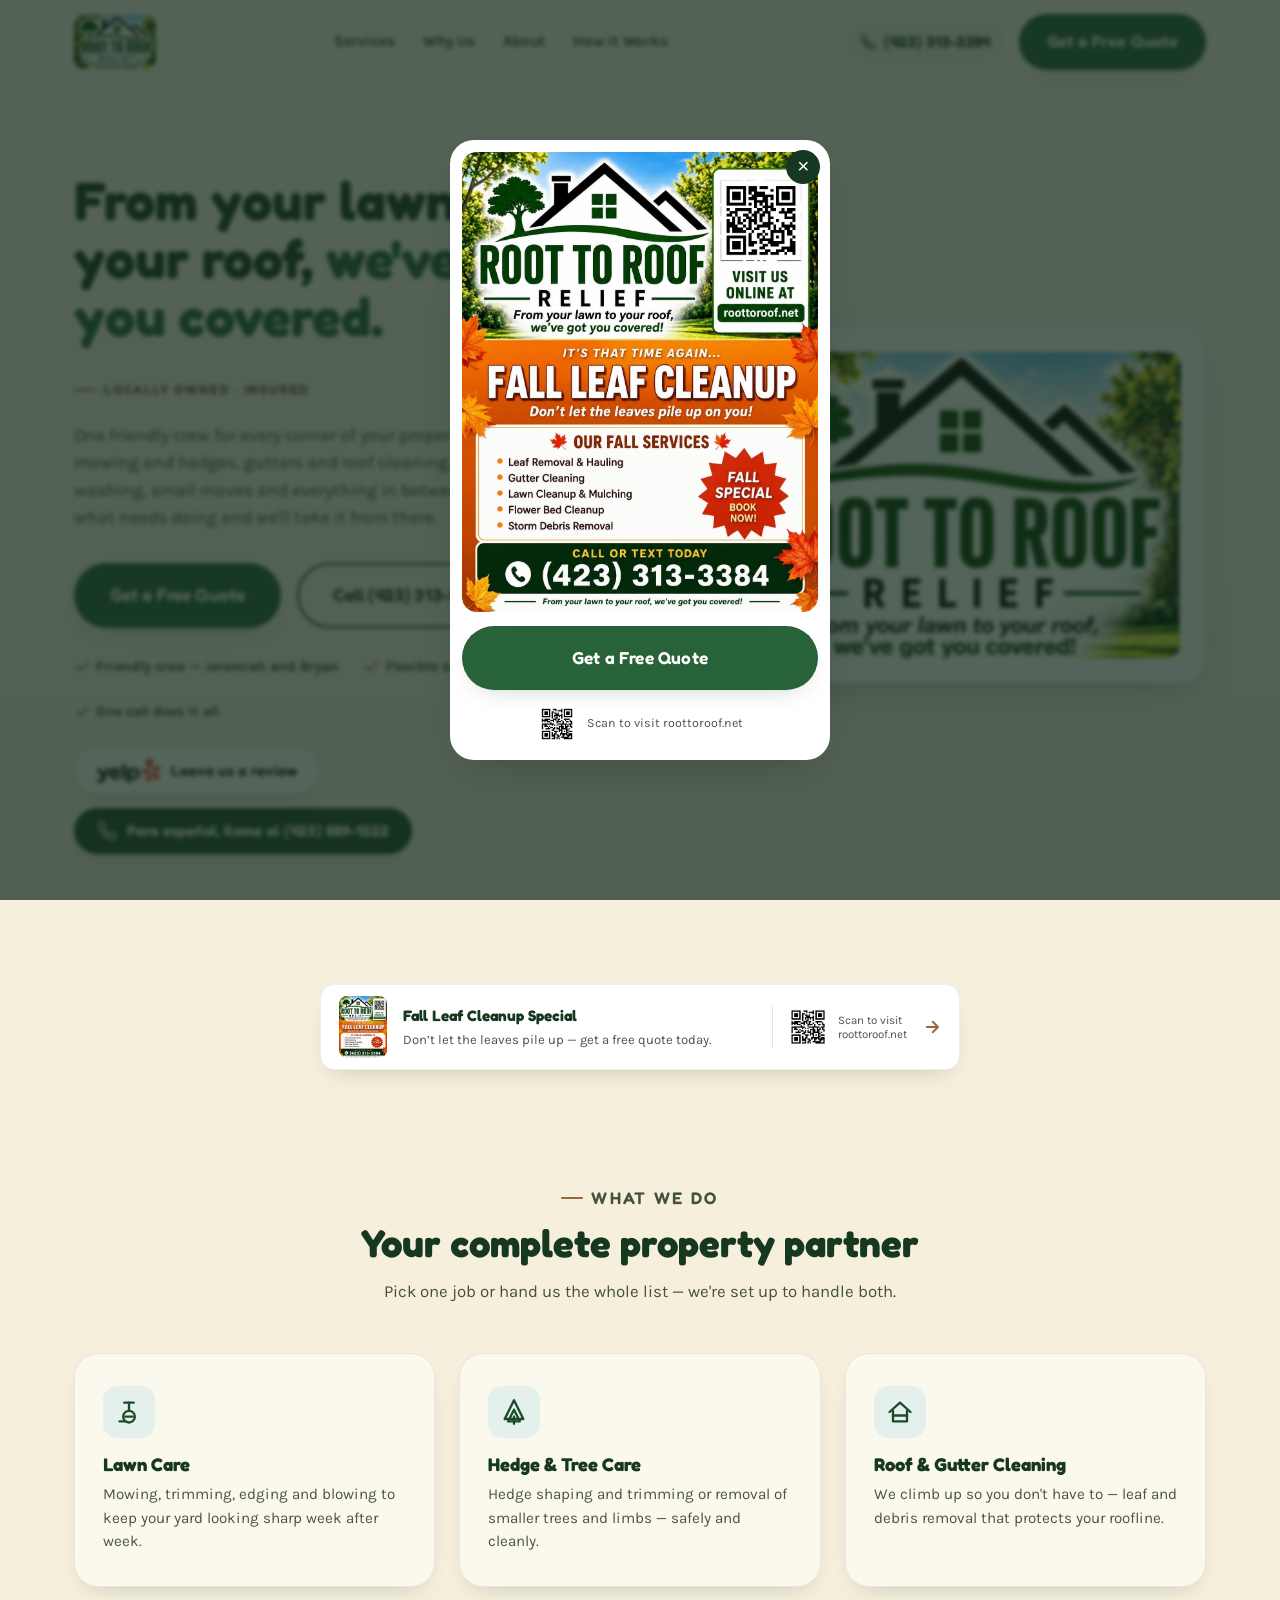
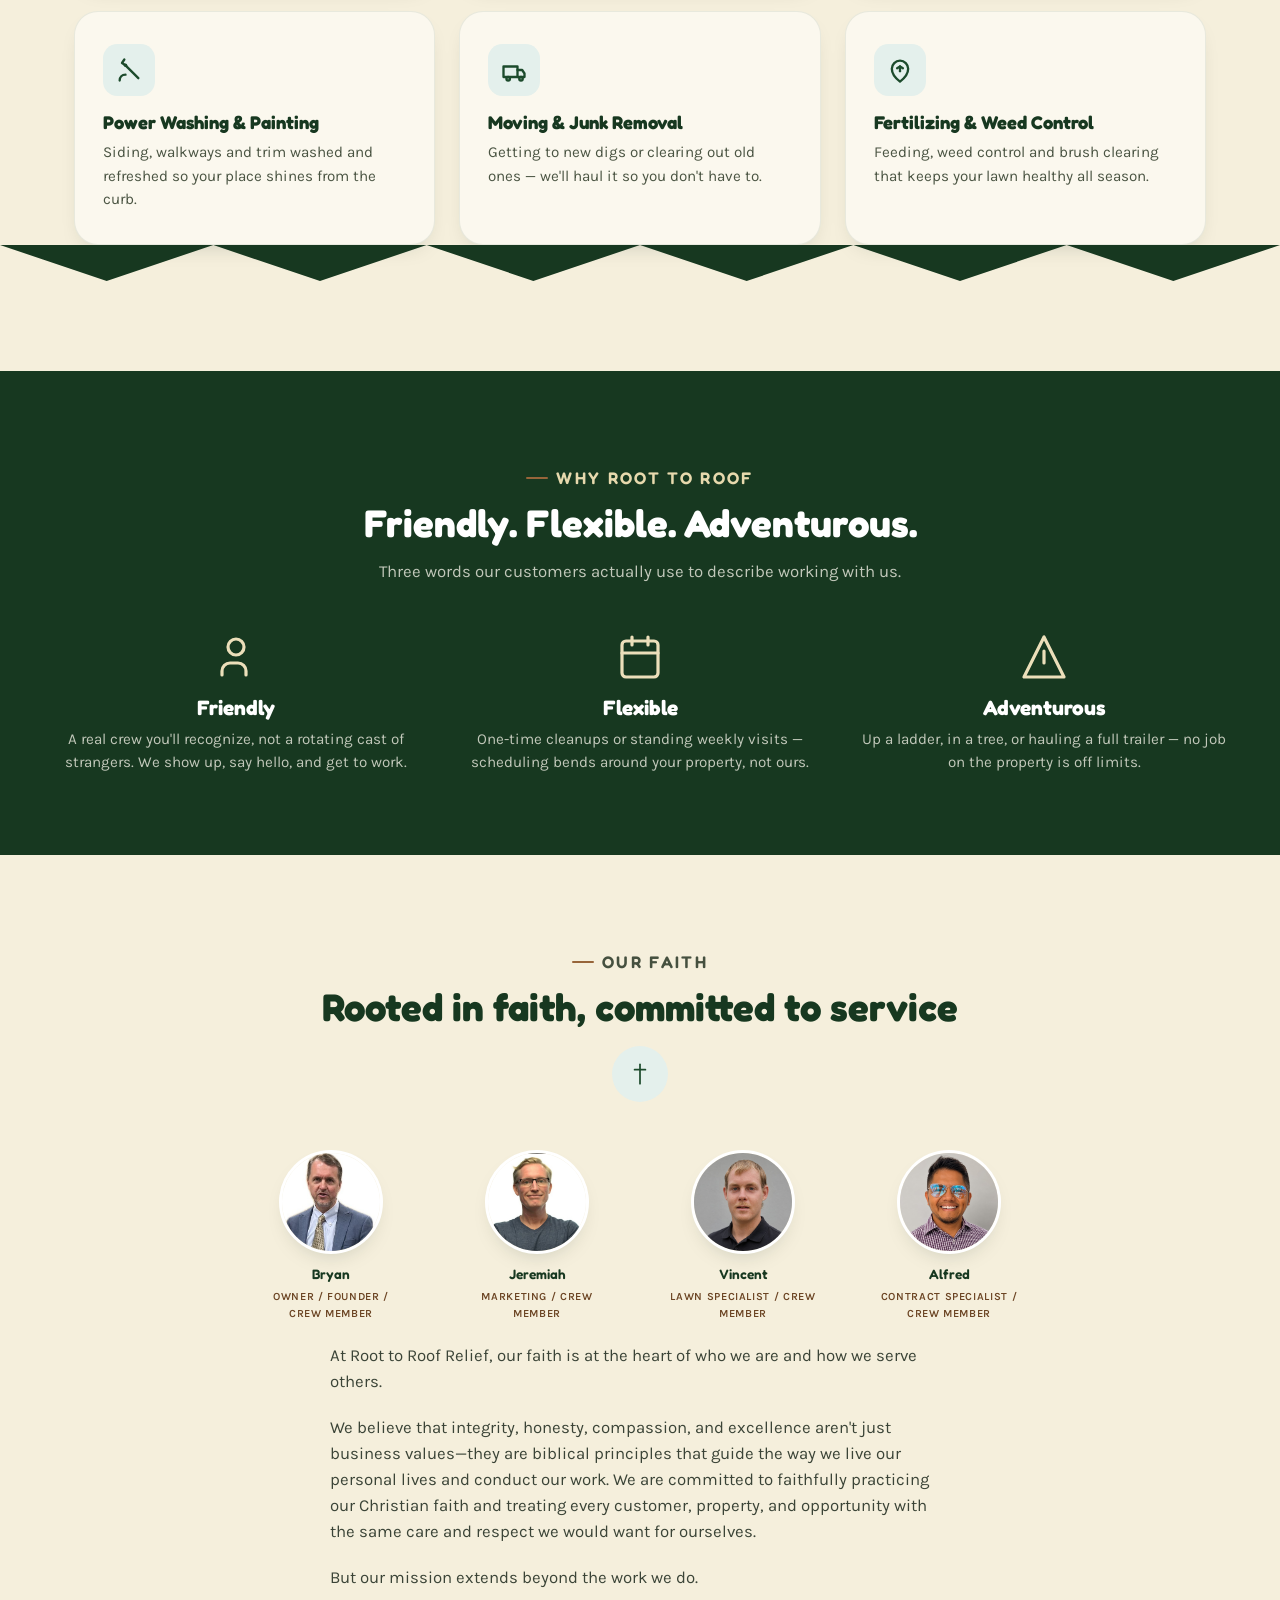
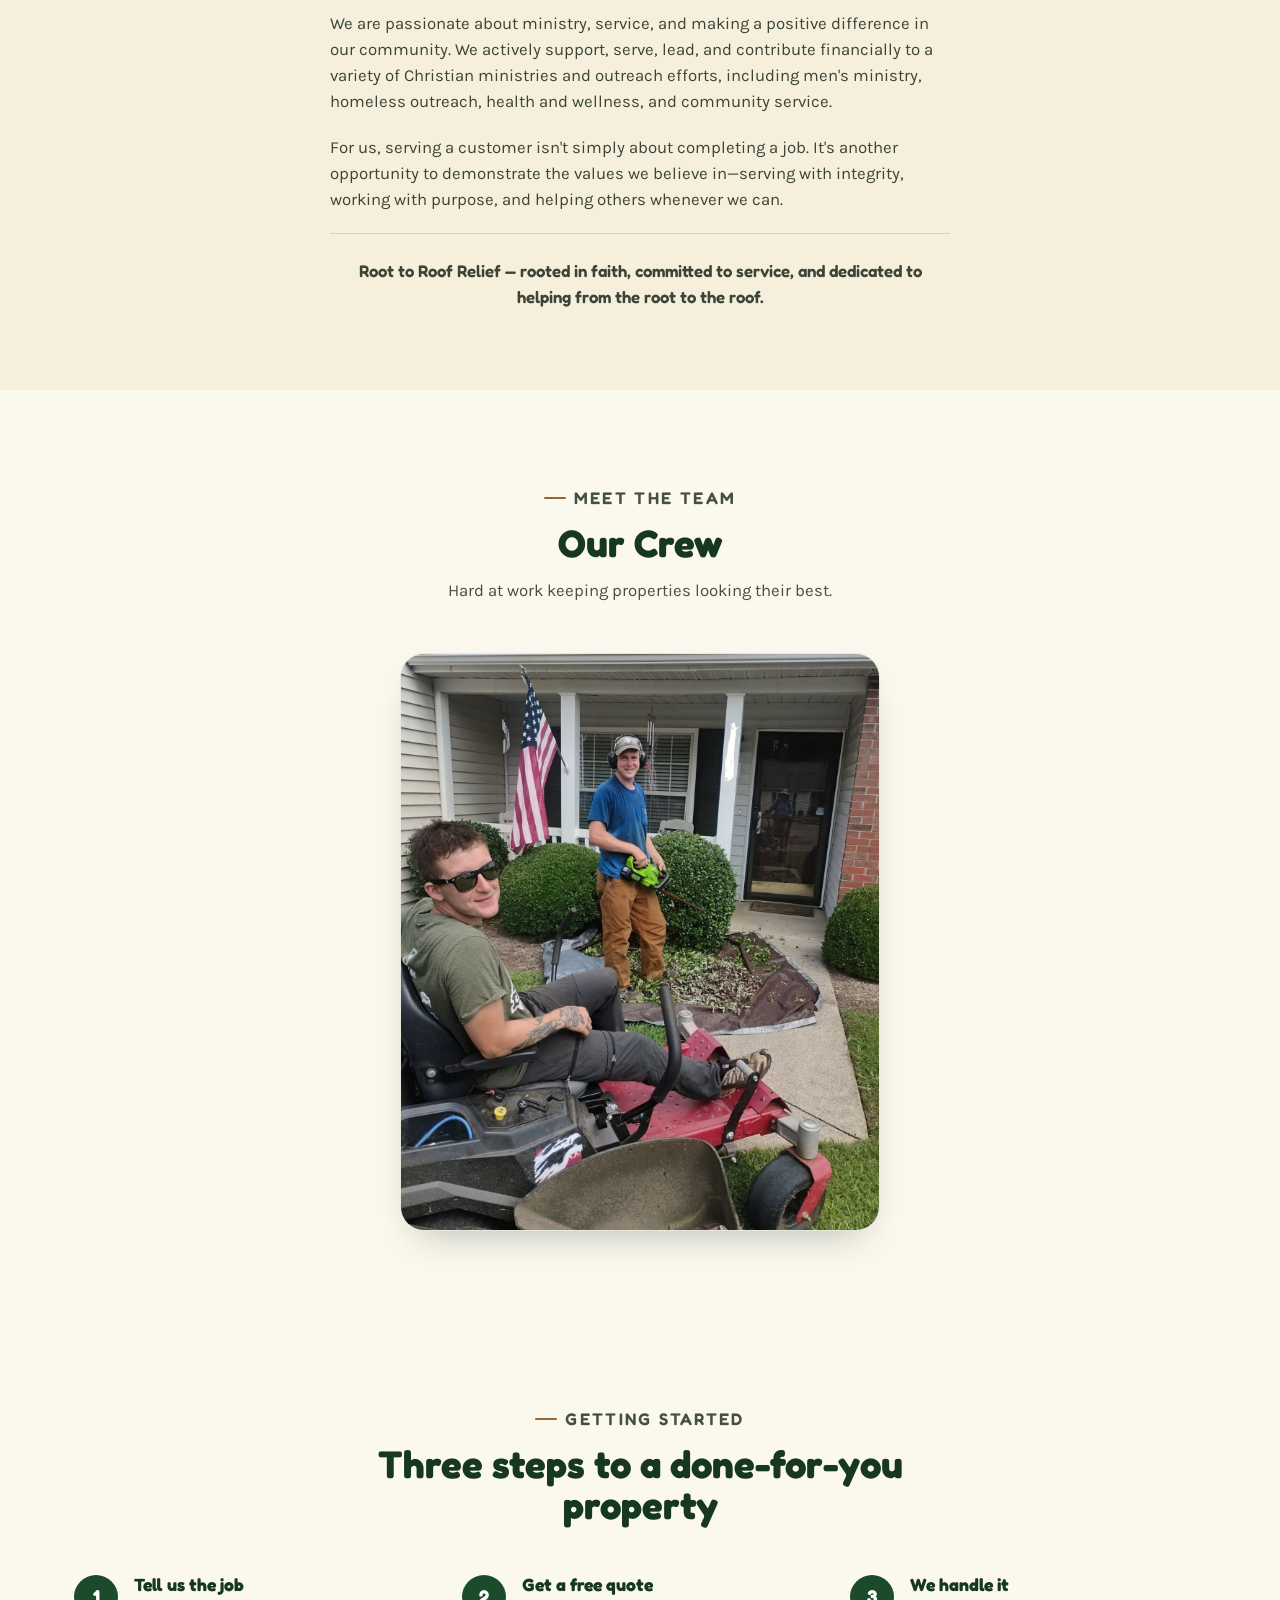
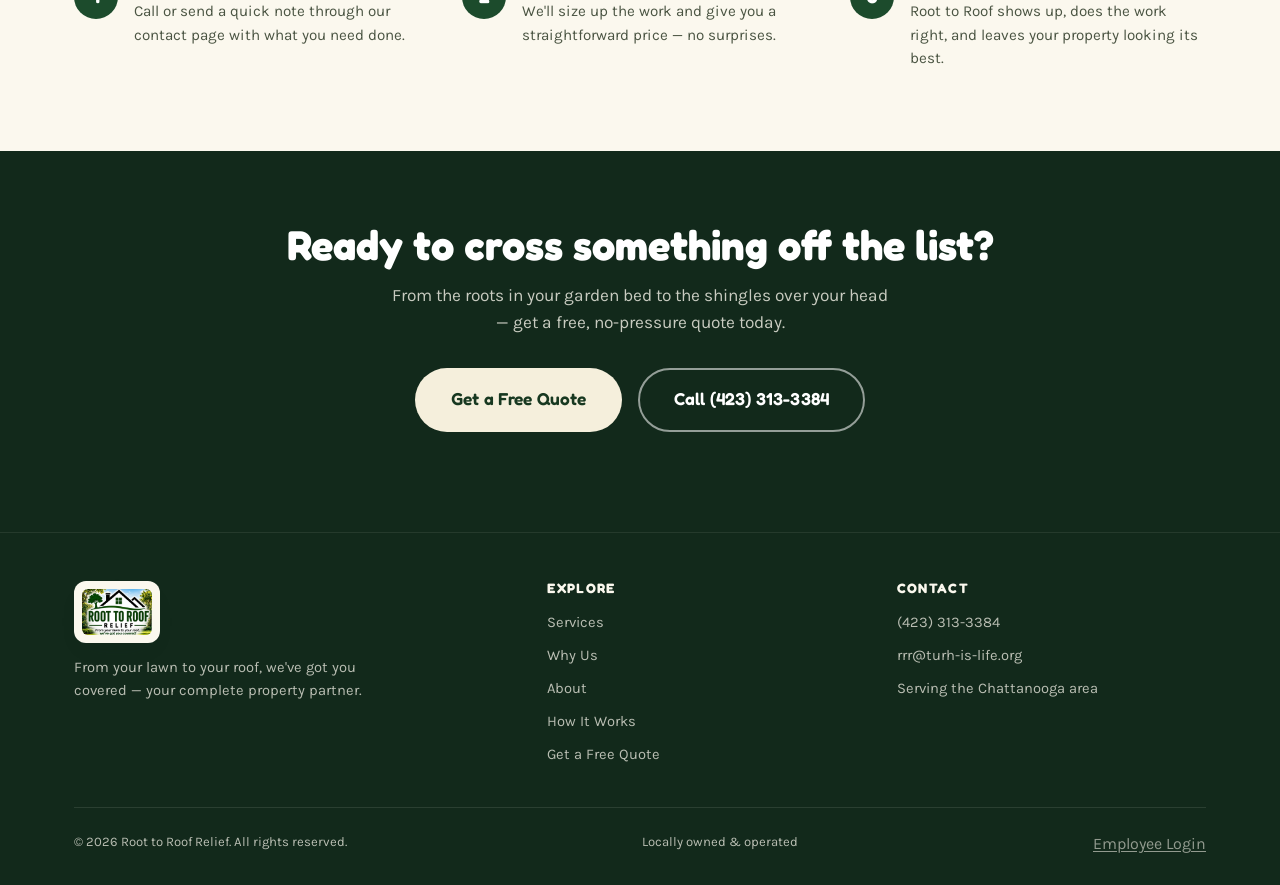
==== commit ff282f20: "Add Alfred to crew section Add Alfred's headshot with title "Contract Specialist / Crew Member", and" ====
--- a/index.html
+++ b/index.html
@@ -223,6 +223,11 @@
           <img src="assets/vincent.jpg" alt="Vincent, crew member at Root to Roof Relief" />
           <figcaption>Vincent<span class="faith-person-role">Lawn Specialist / Crew Member</span></figcaption>
         </figure>
+
+        <figure class="faith-person">
+          <img src="assets/alfred.jpg" alt="Alfred, crew member at Root to Roof Relief" />
+          <figcaption>Alfred<span class="faith-person-role">Contract Specialist / Crew Member</span></figcaption>
+        </figure>
       </div>
 
       <div class="faith-content">
--- a/css/styles.css
+++ b/css/styles.css
@@ -660,7 +660,7 @@
   justify-content: center;
   row-gap: 2rem;
   column-gap: clamp(1.5rem, 5vw, 3.5rem);
-  max-width: 620px;
+  max-width: 820px;
   margin: 0 auto 1.25rem;
 }
 
@@ -992,6 +992,7 @@
   color: rgba(251, 248, 238, 0.55);
   text-decoration: underline;
   text-underline-offset: 2px;
+  font-size: 1rem;
 }
 
 .footer-staff-link:hover {
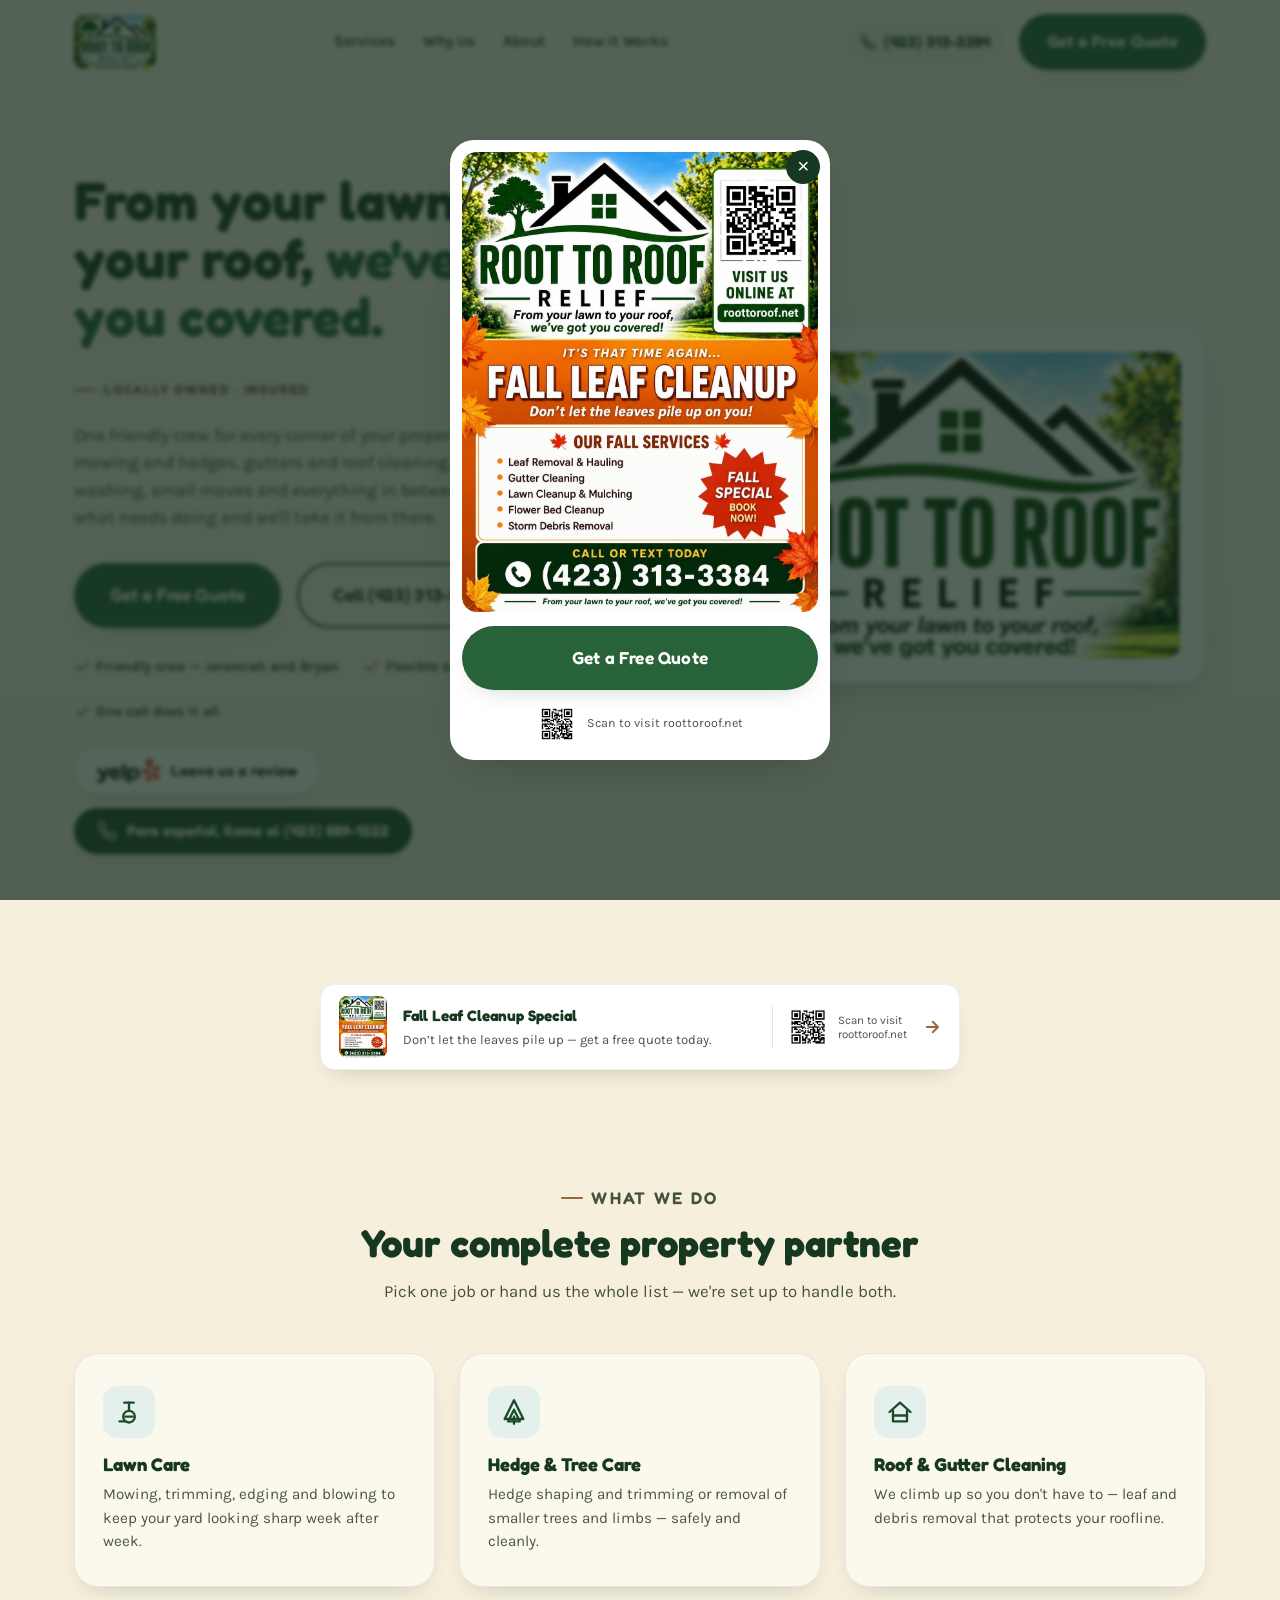
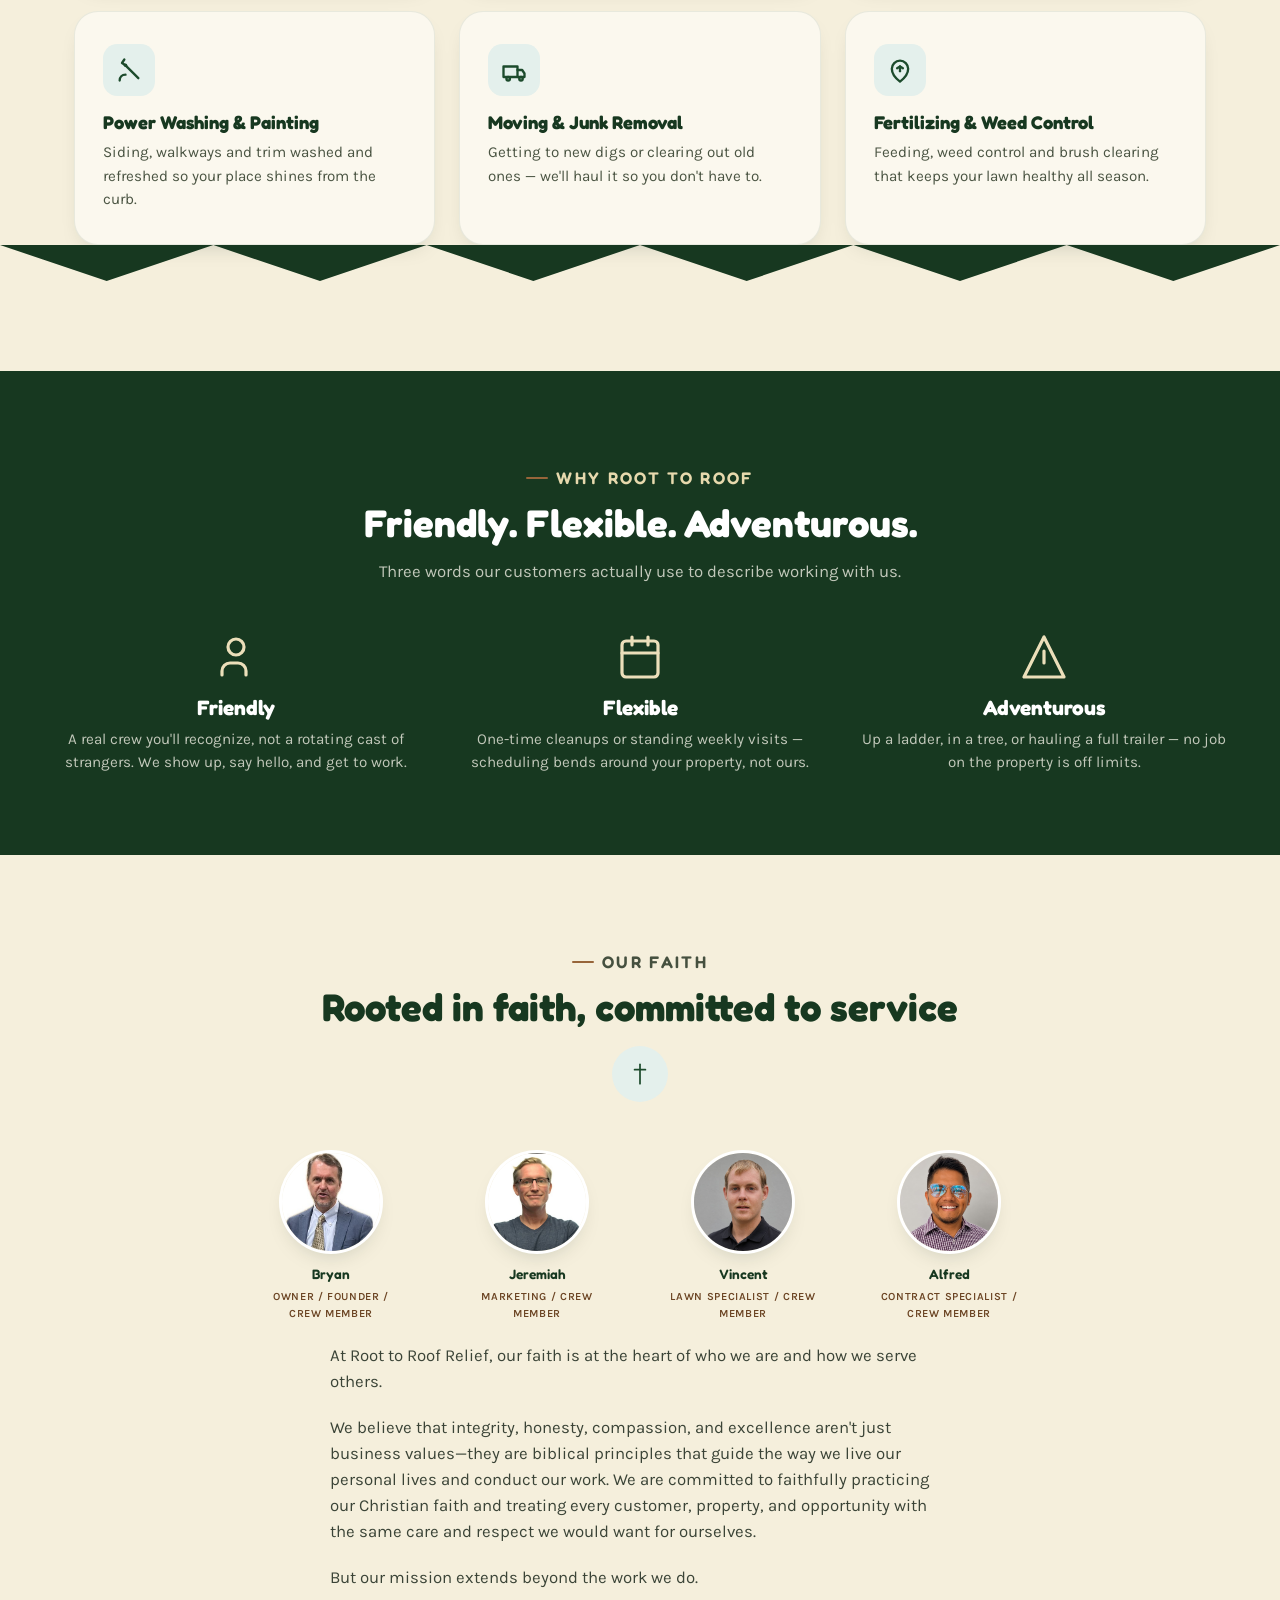
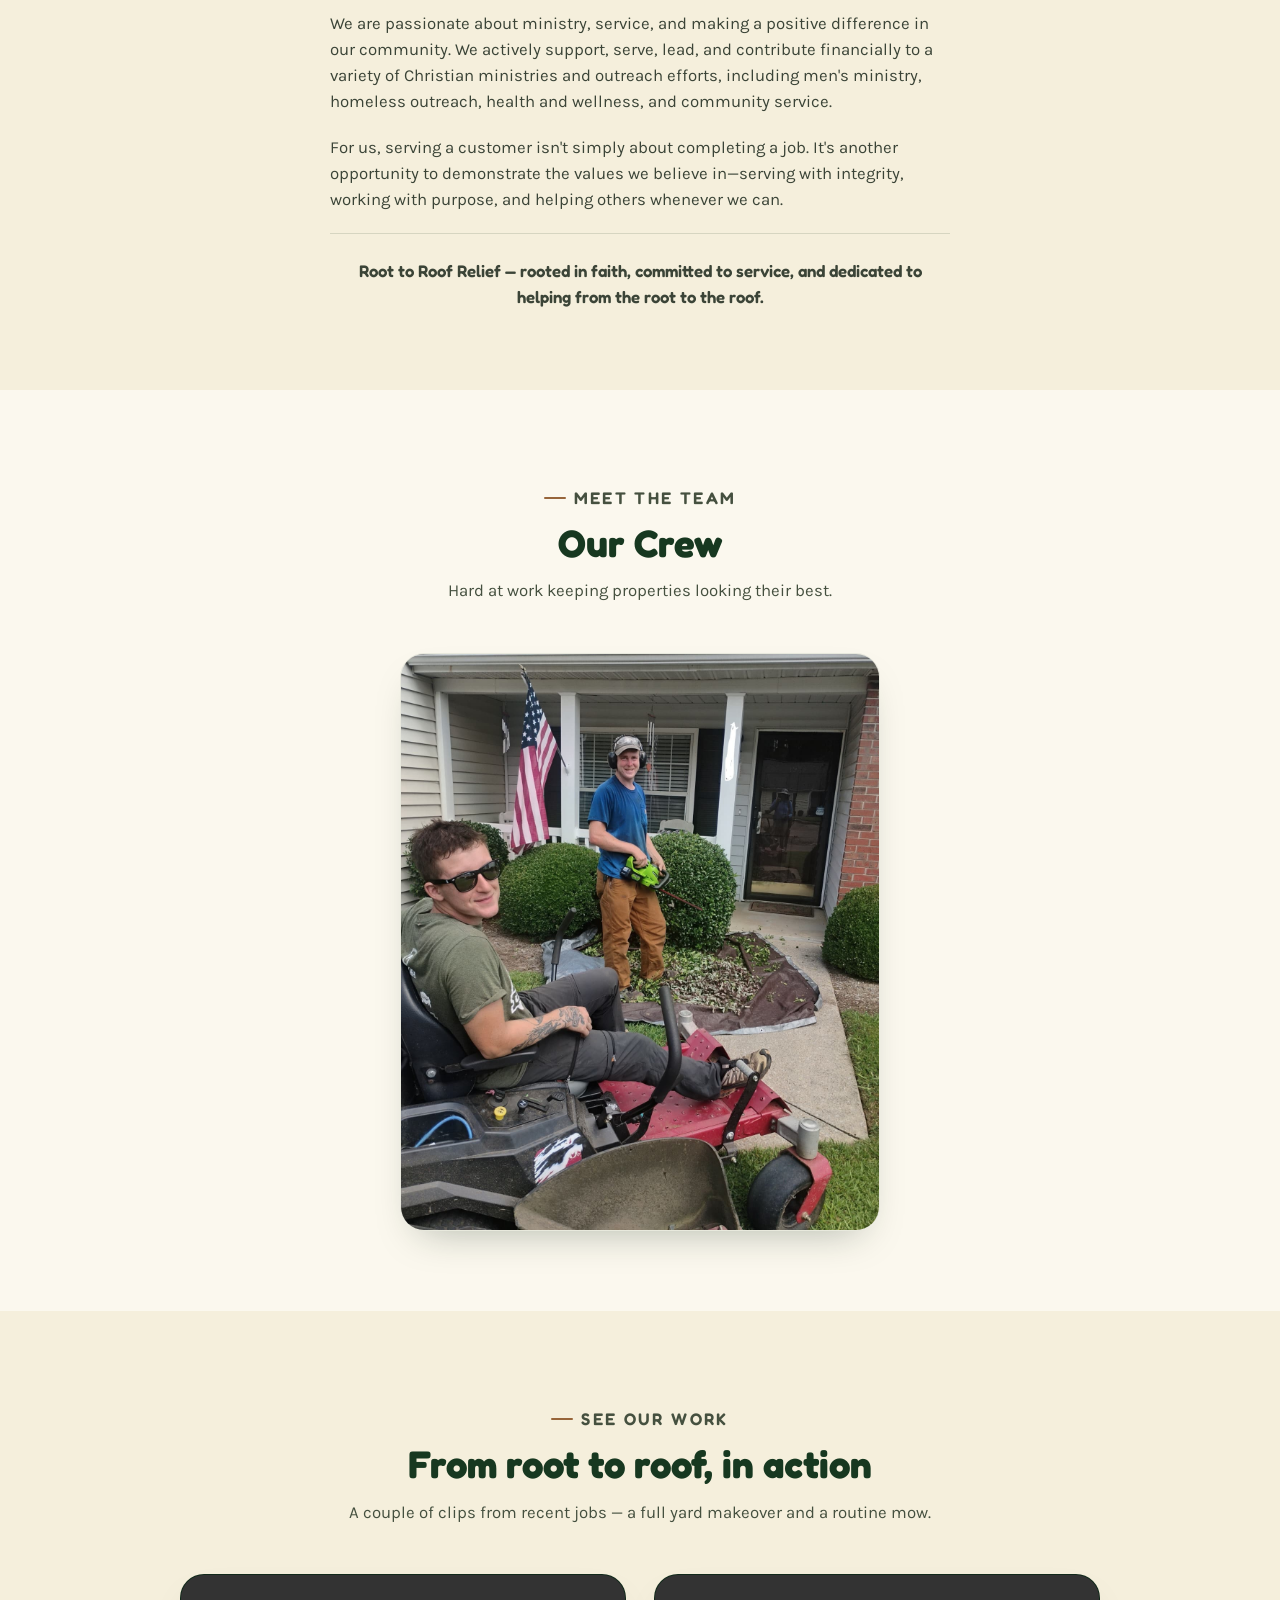
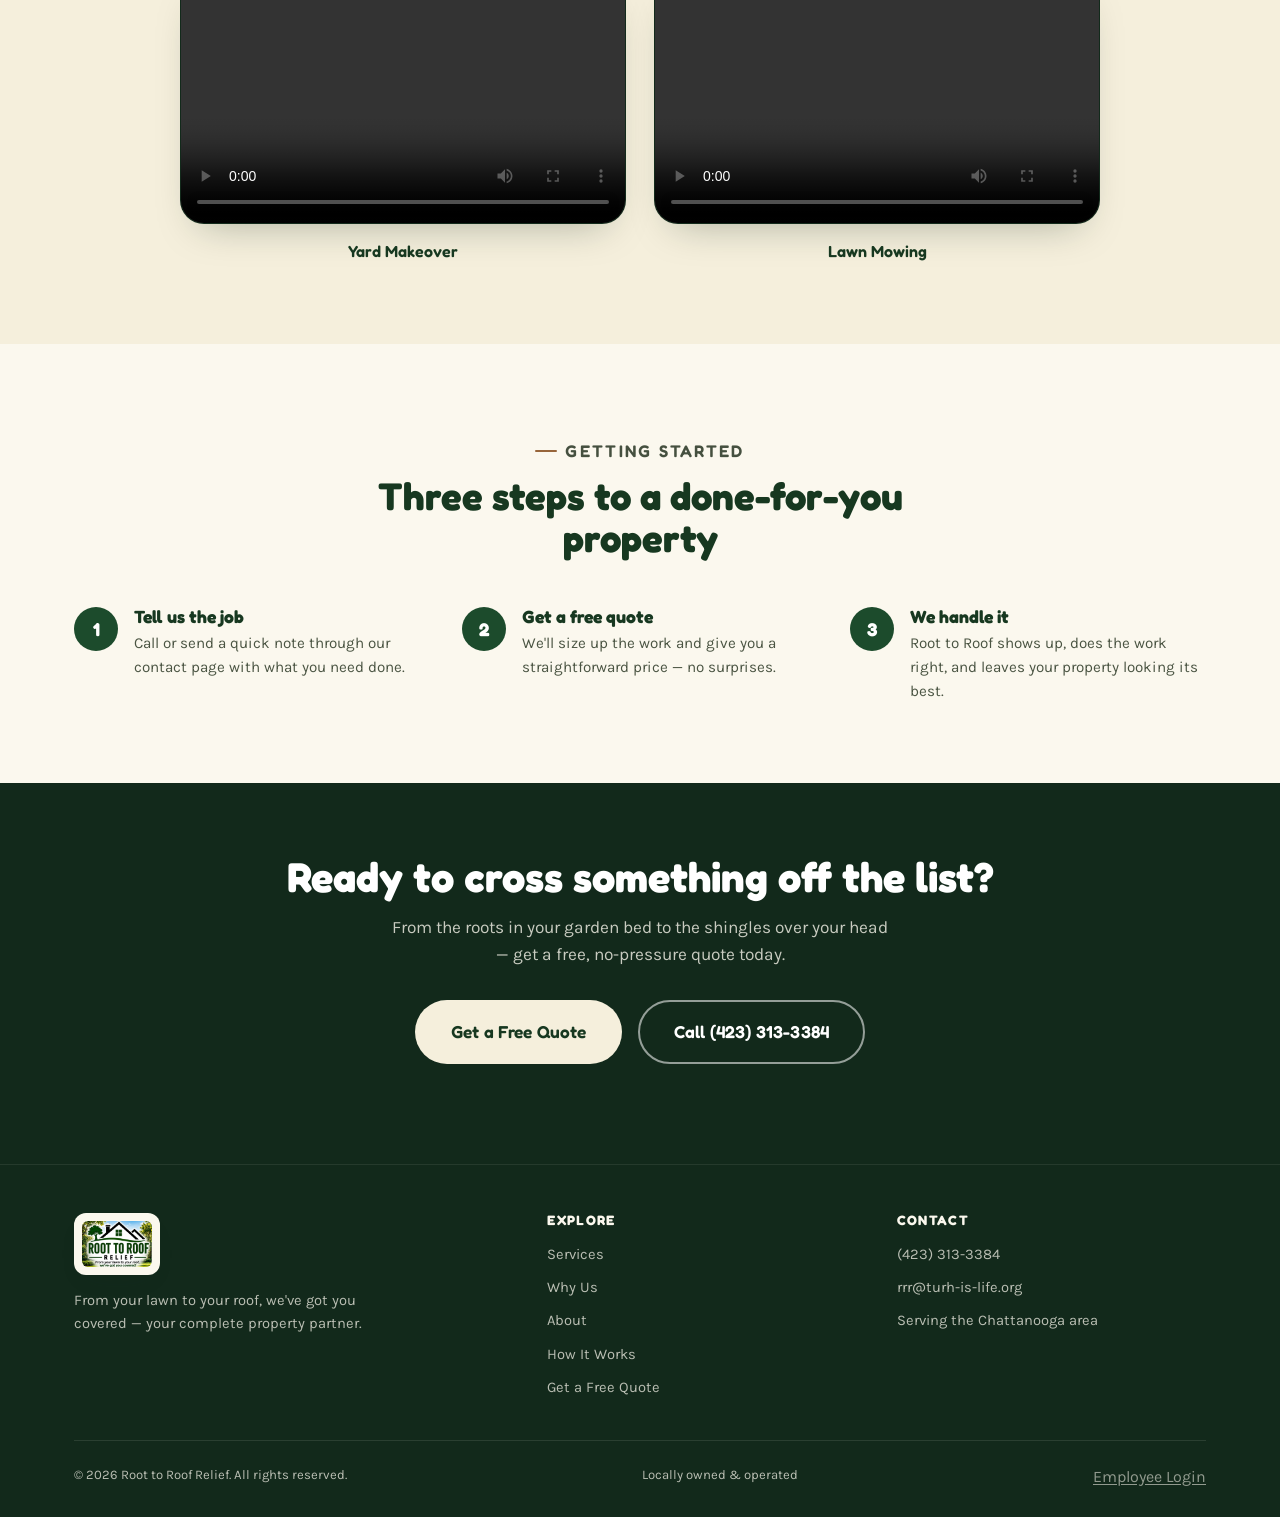
==== commit 9462d99b: "Add work videos to homepage New "See Our Work" section between the crew photo and How It Works, show" ====
--- a/index.html
+++ b/index.html
@@ -256,6 +256,33 @@
     </div>
   </section>
 
+  <!-- ============ SEE OUR WORK ============ -->
+  <section class="section-cream section-pad">
+    <div class="wrap">
+      <div class="section-head">
+        <p class="eyebrow" style="justify-content:center;display:flex;">See Our Work</p>
+        <h2>From root to roof, in action</h2>
+        <p>A couple of clips from recent jobs — a full yard makeover and a routine mow.</p>
+      </div>
+
+      <div class="work-videos">
+        <figure class="work-video">
+          <video controls preload="metadata" playsinline>
+            <source src="assets/videos/yard-makeover.mp4" type="video/mp4" />
+          </video>
+          <figcaption>Yard Makeover</figcaption>
+        </figure>
+
+        <figure class="work-video">
+          <video controls preload="metadata" playsinline>
+            <source src="assets/videos/lawn-mowing.mp4" type="video/mp4" />
+          </video>
+          <figcaption>Lawn Mowing</figcaption>
+        </figure>
+      </div>
+    </div>
+  </section>
+
   <!-- ============ HOW IT WORKS ============ -->
   <section id="how-it-works" class="section-white section-pad">
     <div class="wrap">
--- a/css/styles.css
+++ b/css/styles.css
@@ -743,6 +743,45 @@
   display: block;
 }
 
+/* ---------- see our work (video) ---------- */
+
+.work-videos {
+  display: grid;
+  grid-template-columns: repeat(2, 1fr);
+  gap: 1.75rem;
+  max-width: 920px;
+  margin: 0 auto;
+}
+
+.work-video {
+  margin: 0;
+}
+
+.work-video video {
+  width: 100%;
+  aspect-ratio: 16 / 9;
+  display: block;
+  border-radius: var(--radius-lg);
+  overflow: hidden;
+  box-shadow: var(--shadow-soft);
+  border: 1px solid rgba(23, 56, 32, 0.08);
+  background: var(--forest-900);
+}
+
+.work-video figcaption {
+  margin-top: 0.9rem;
+  text-align: center;
+  font-family: var(--font-display);
+  font-weight: 600;
+  color: var(--forest-800);
+}
+
+@media (max-width: 720px) {
+  .work-videos {
+    grid-template-columns: 1fr;
+  }
+}
+
 /* ---------- how it works ---------- */
 
 .steps {
@@ -1581,6 +1620,11 @@
   font-style: italic;
 }
 
+.timeclock-job-note {
+  color: var(--soil-600);
+  font-style: italic;
+}
+
 .timeclock-actions {
   display: flex;
   flex-direction: column;
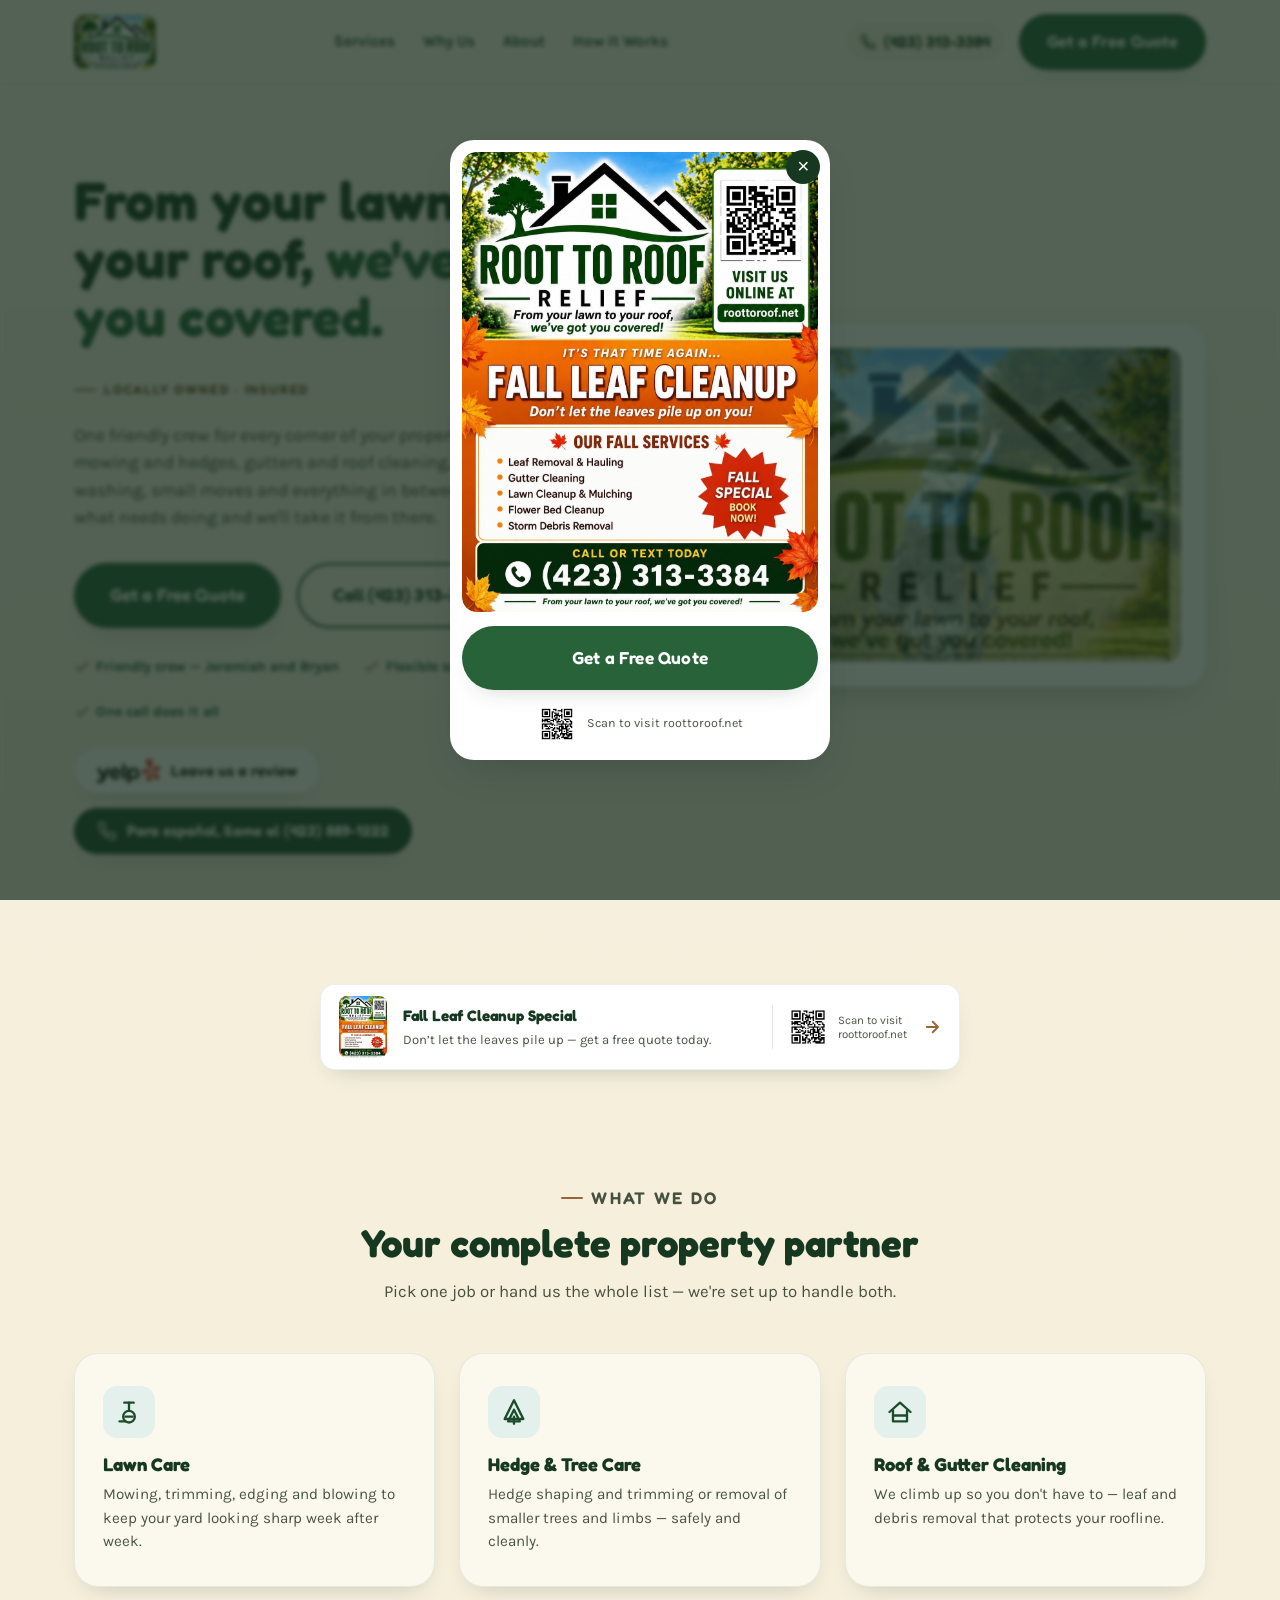
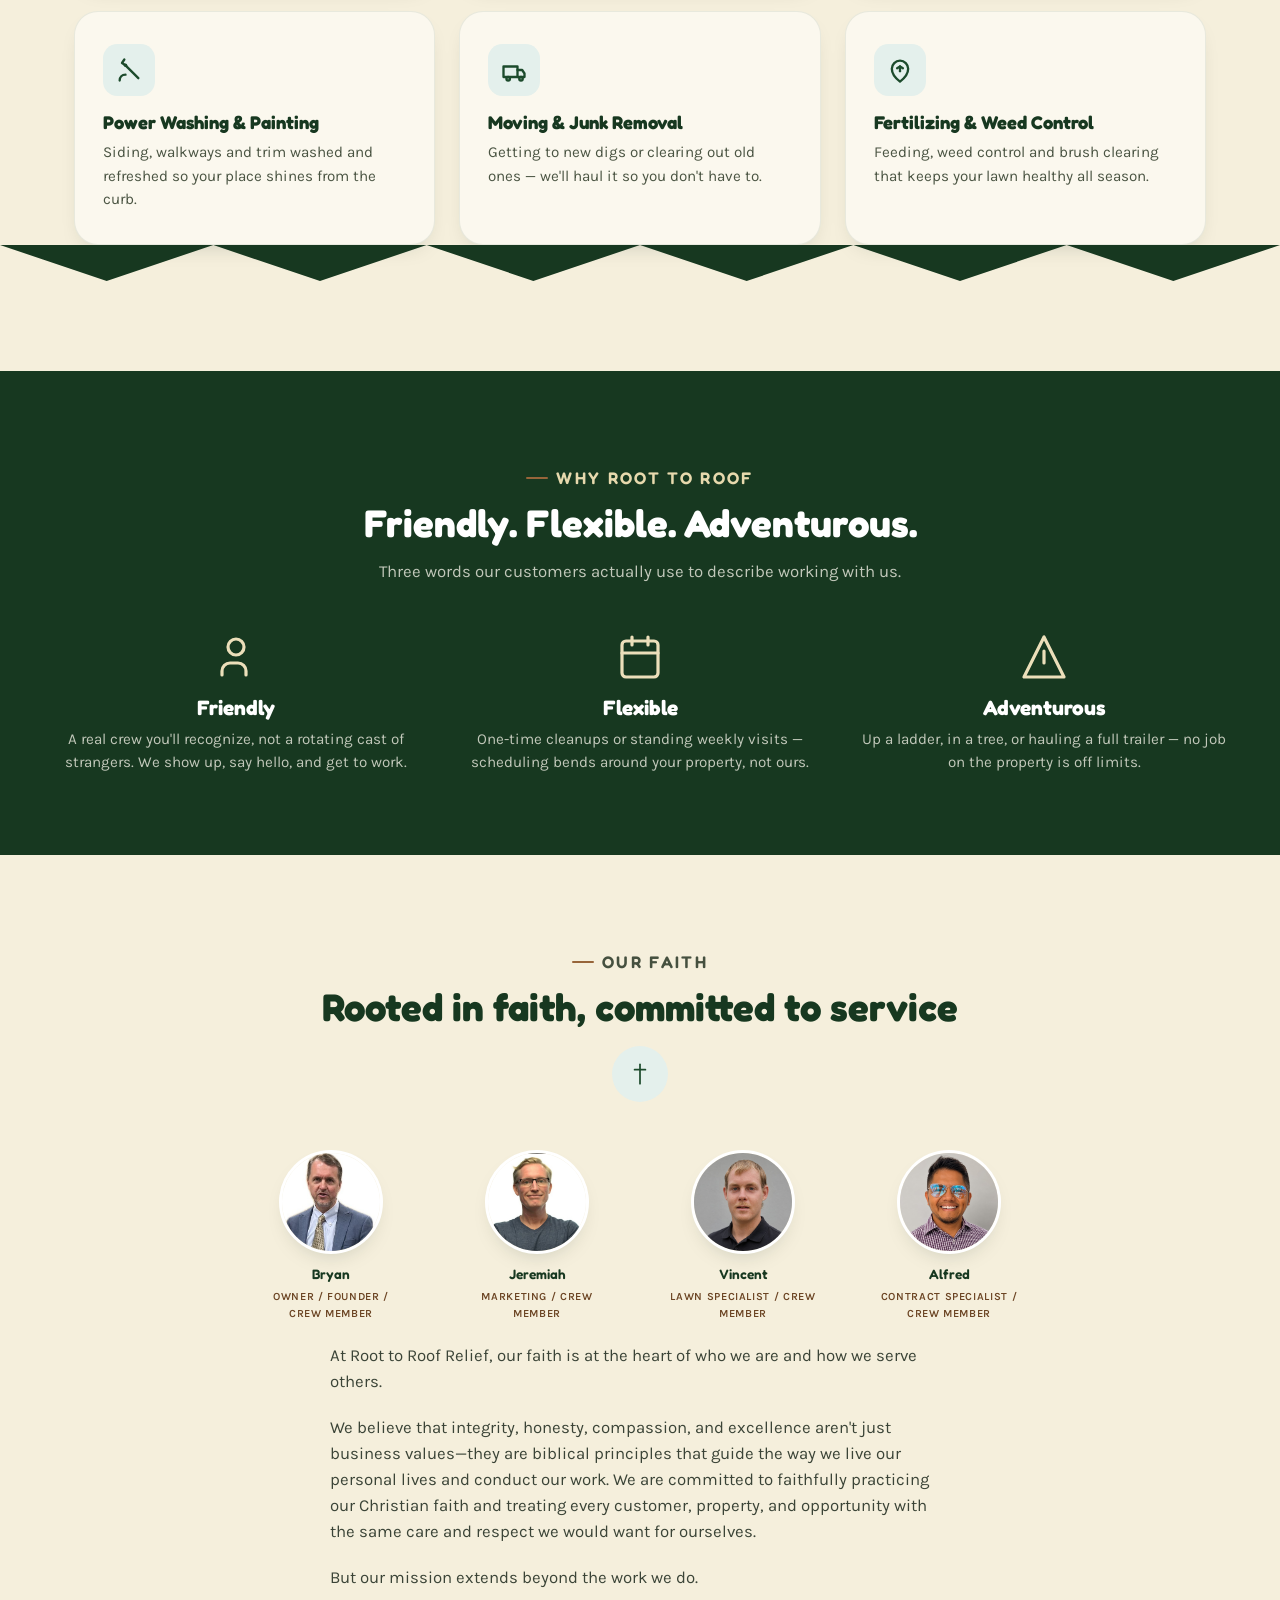
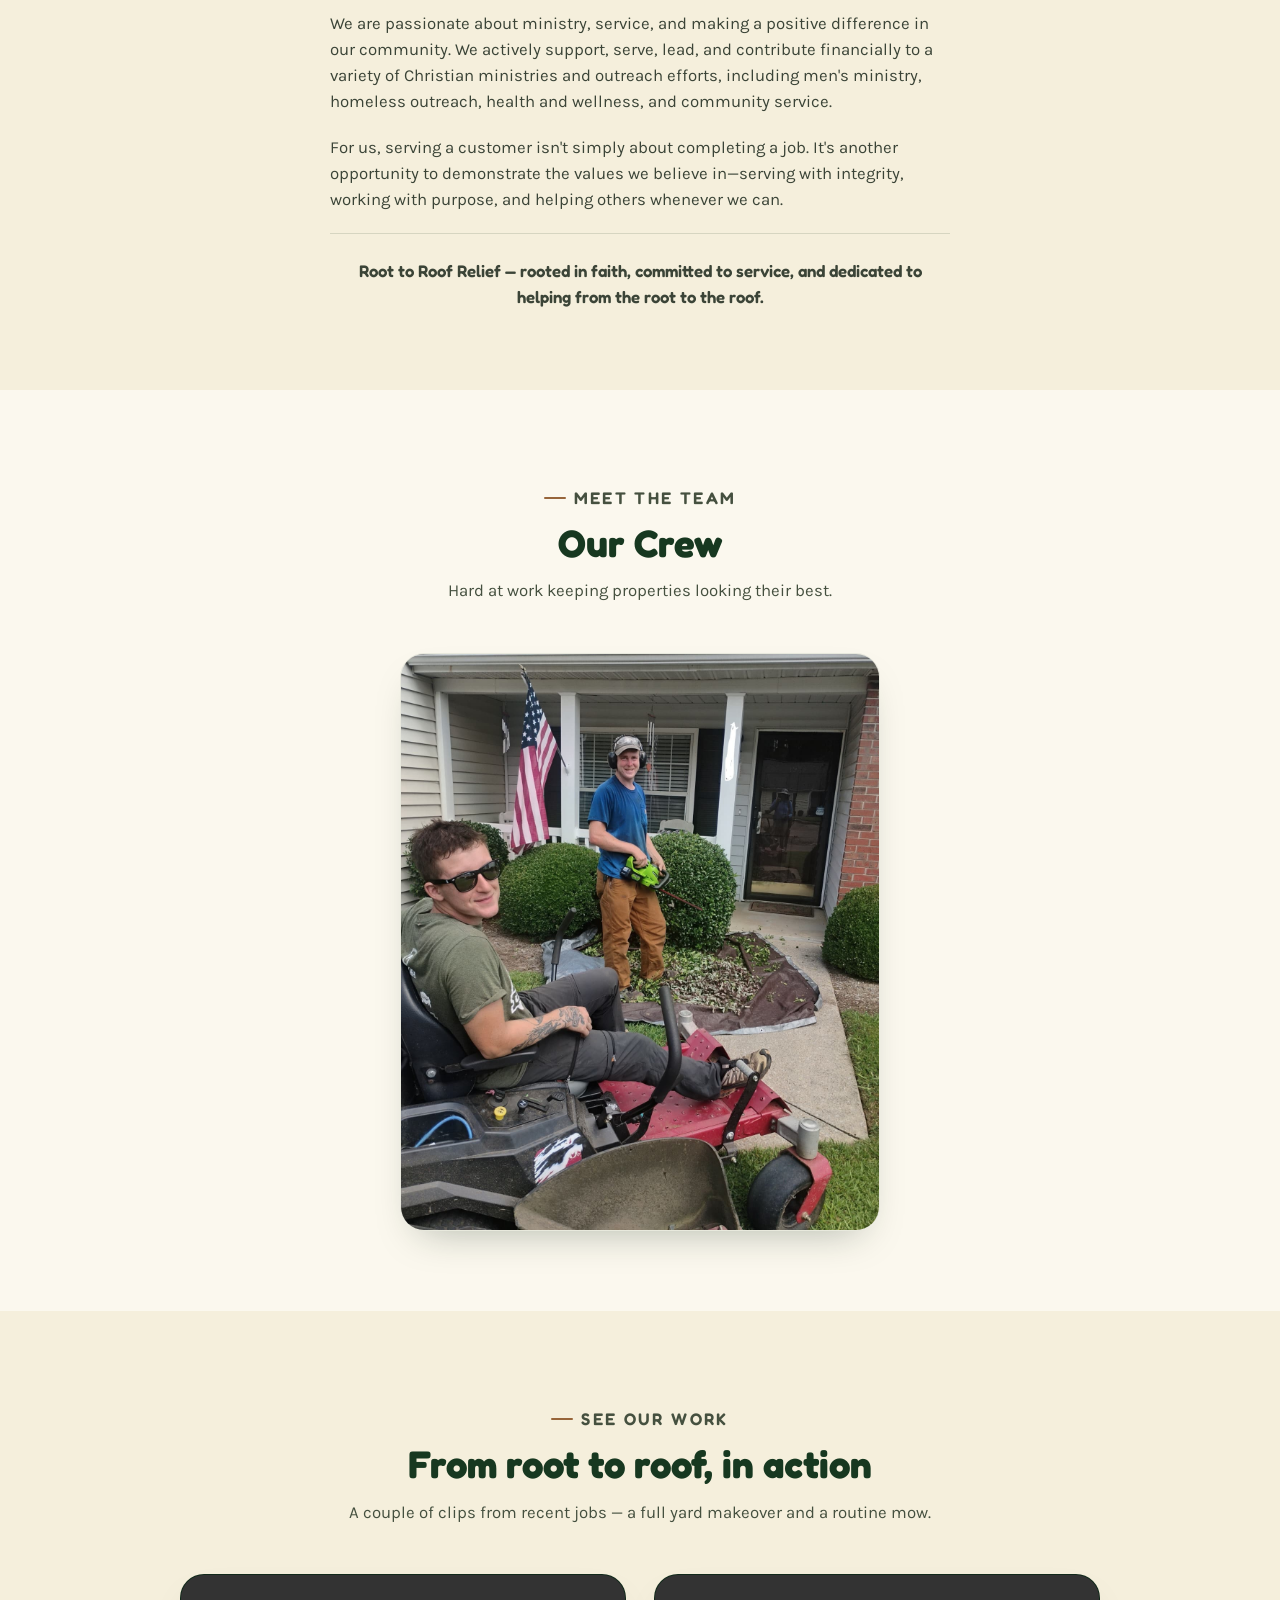
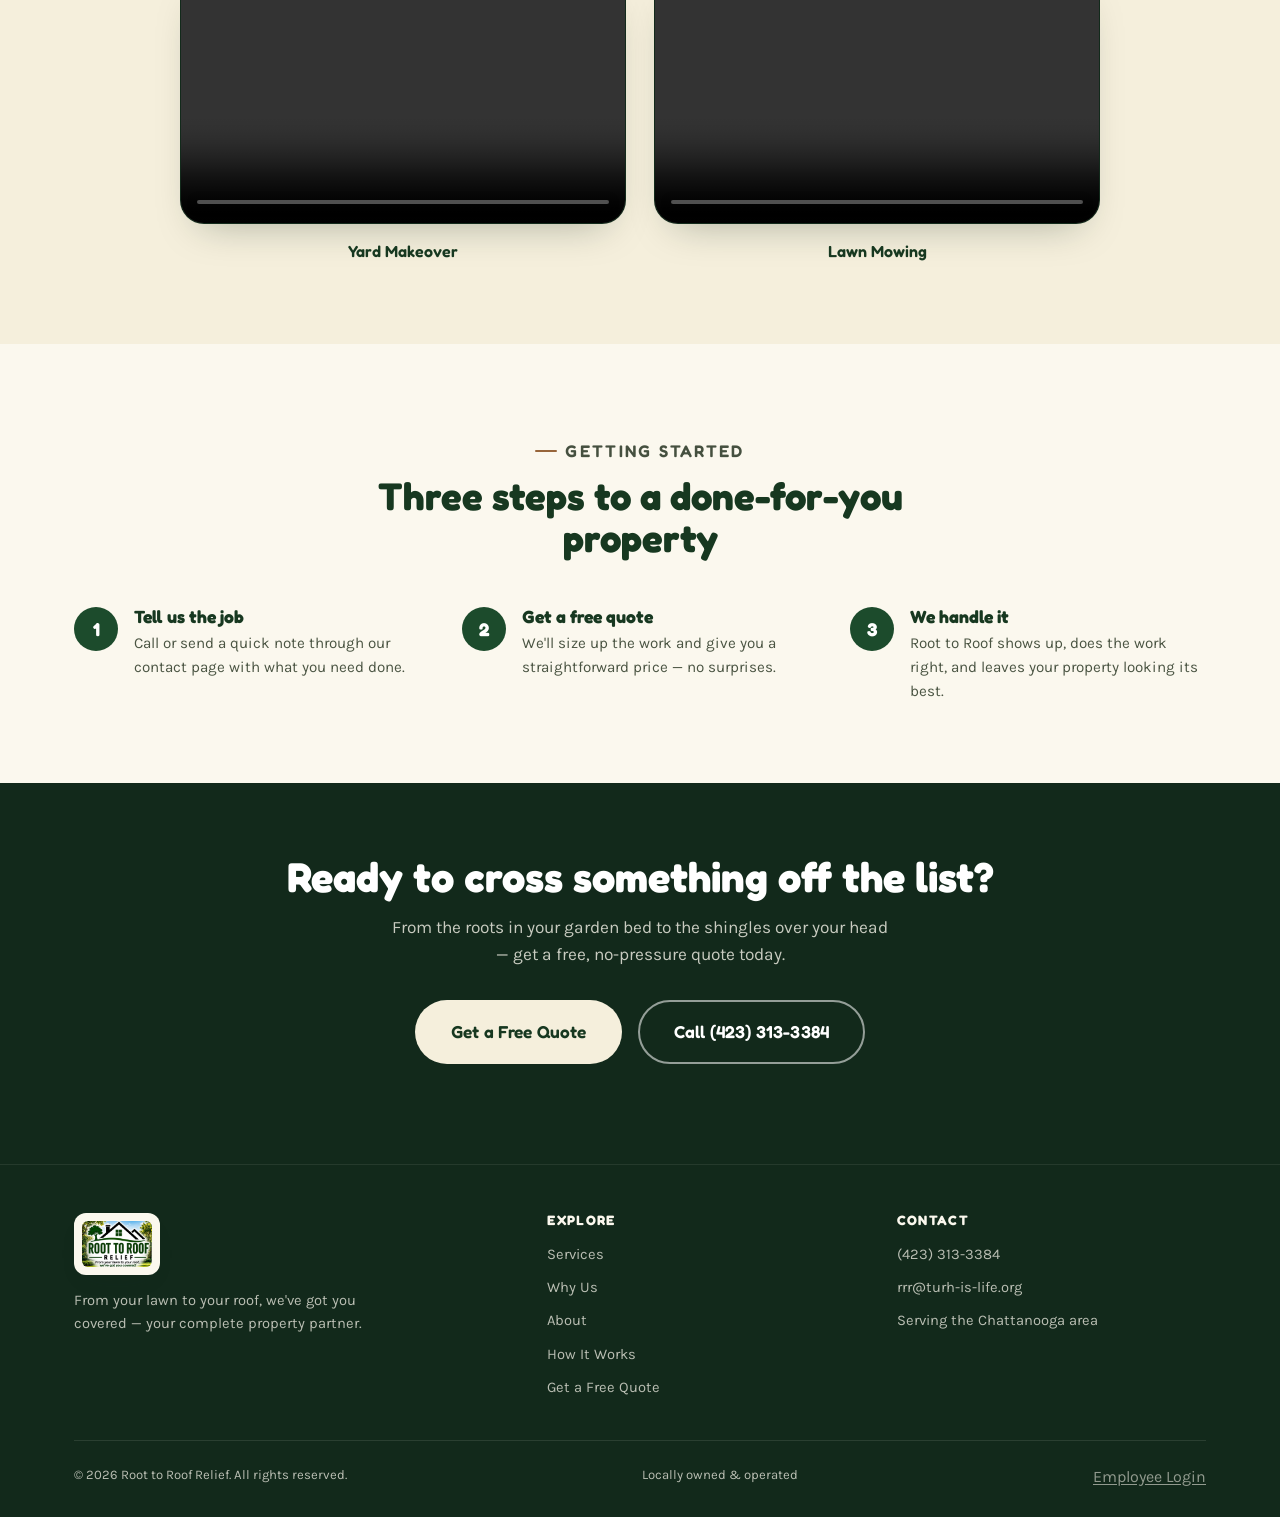
==== commit 5036e0dc: "Replace hero logo with animated GIF Swap the static logo image in the hero section for an animated G" ====
--- a/index.html
+++ b/index.html
@@ -71,7 +71,7 @@
 
       <div class="hero-art">
         <div class="hero-logo-card">
-          <img src="assets/logo-full.png" alt="Root to Roof Relief — from your lawn to your roof, we've got you covered" />
+          <img src="assets/root-to-roof-logo.gif" alt="Root to Roof Relief — from your lawn to your roof, we've got you covered" />
         </div>
       </div>
     </div>
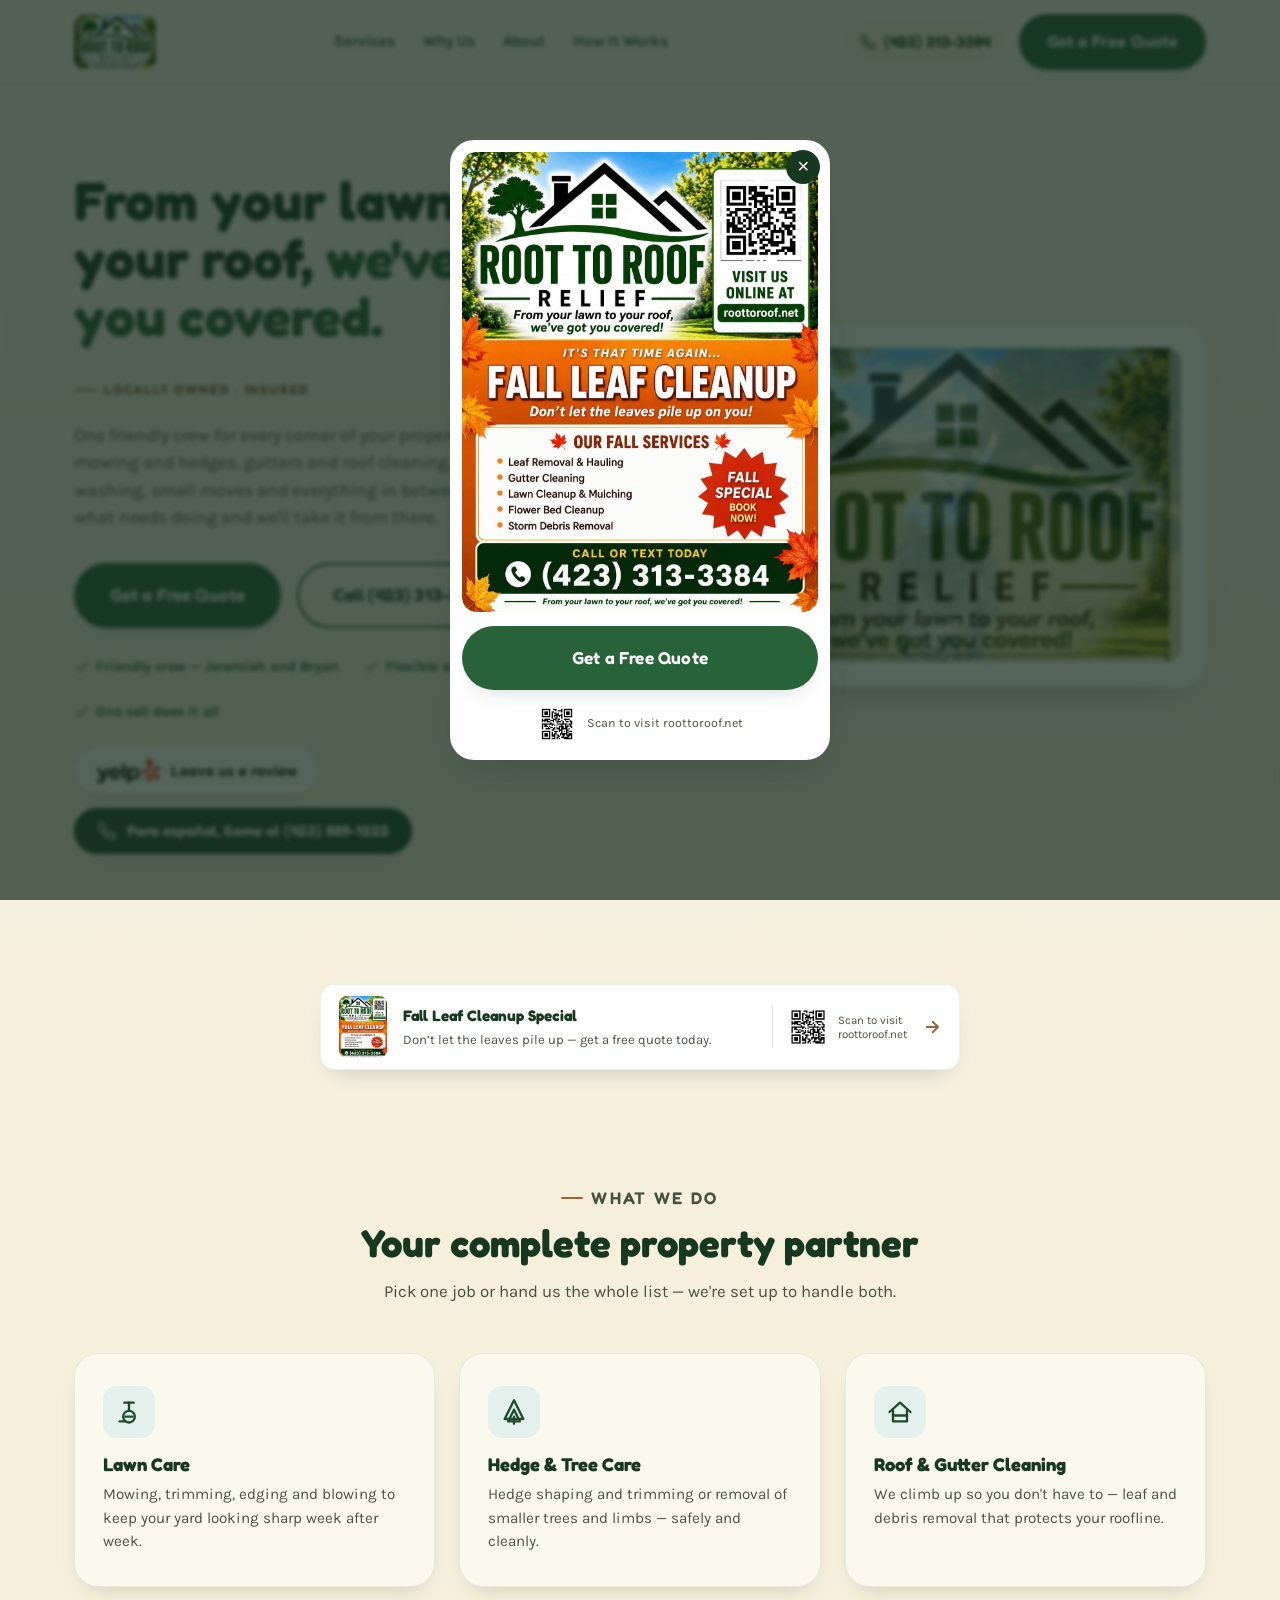
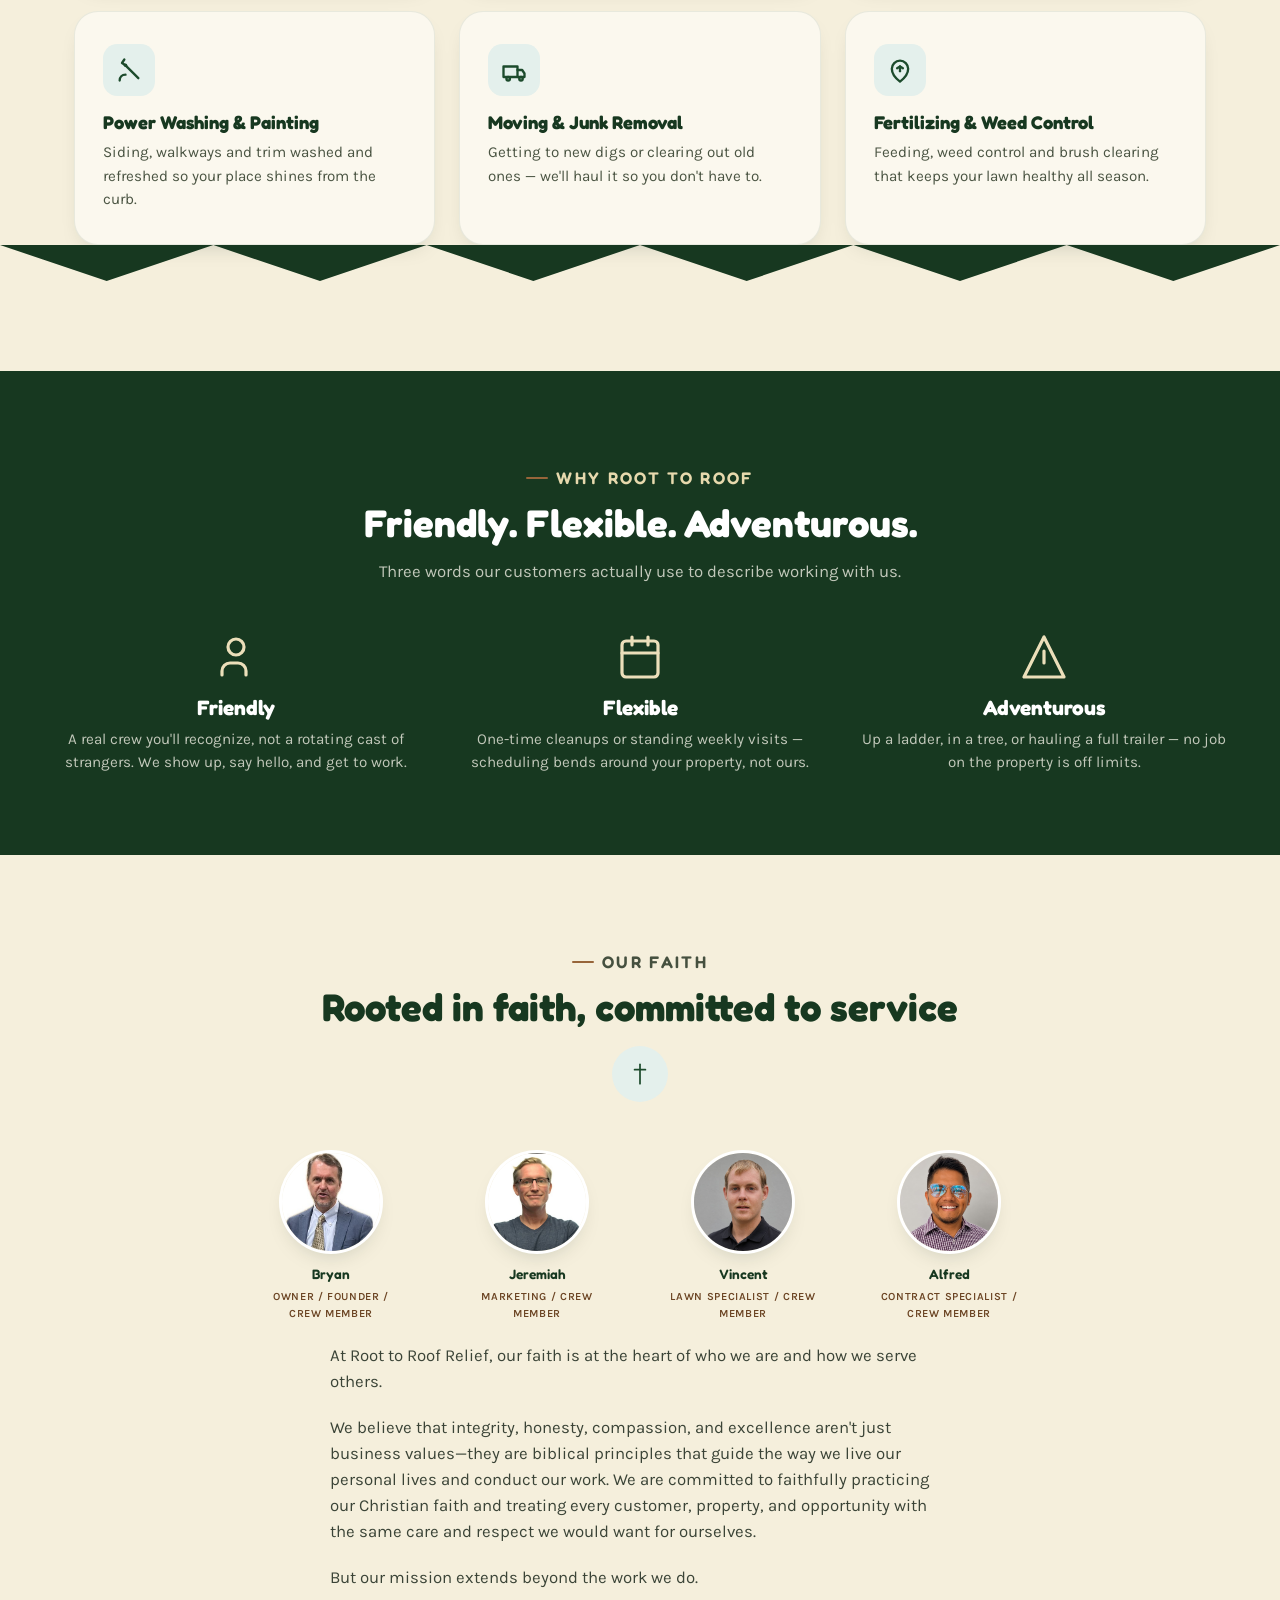
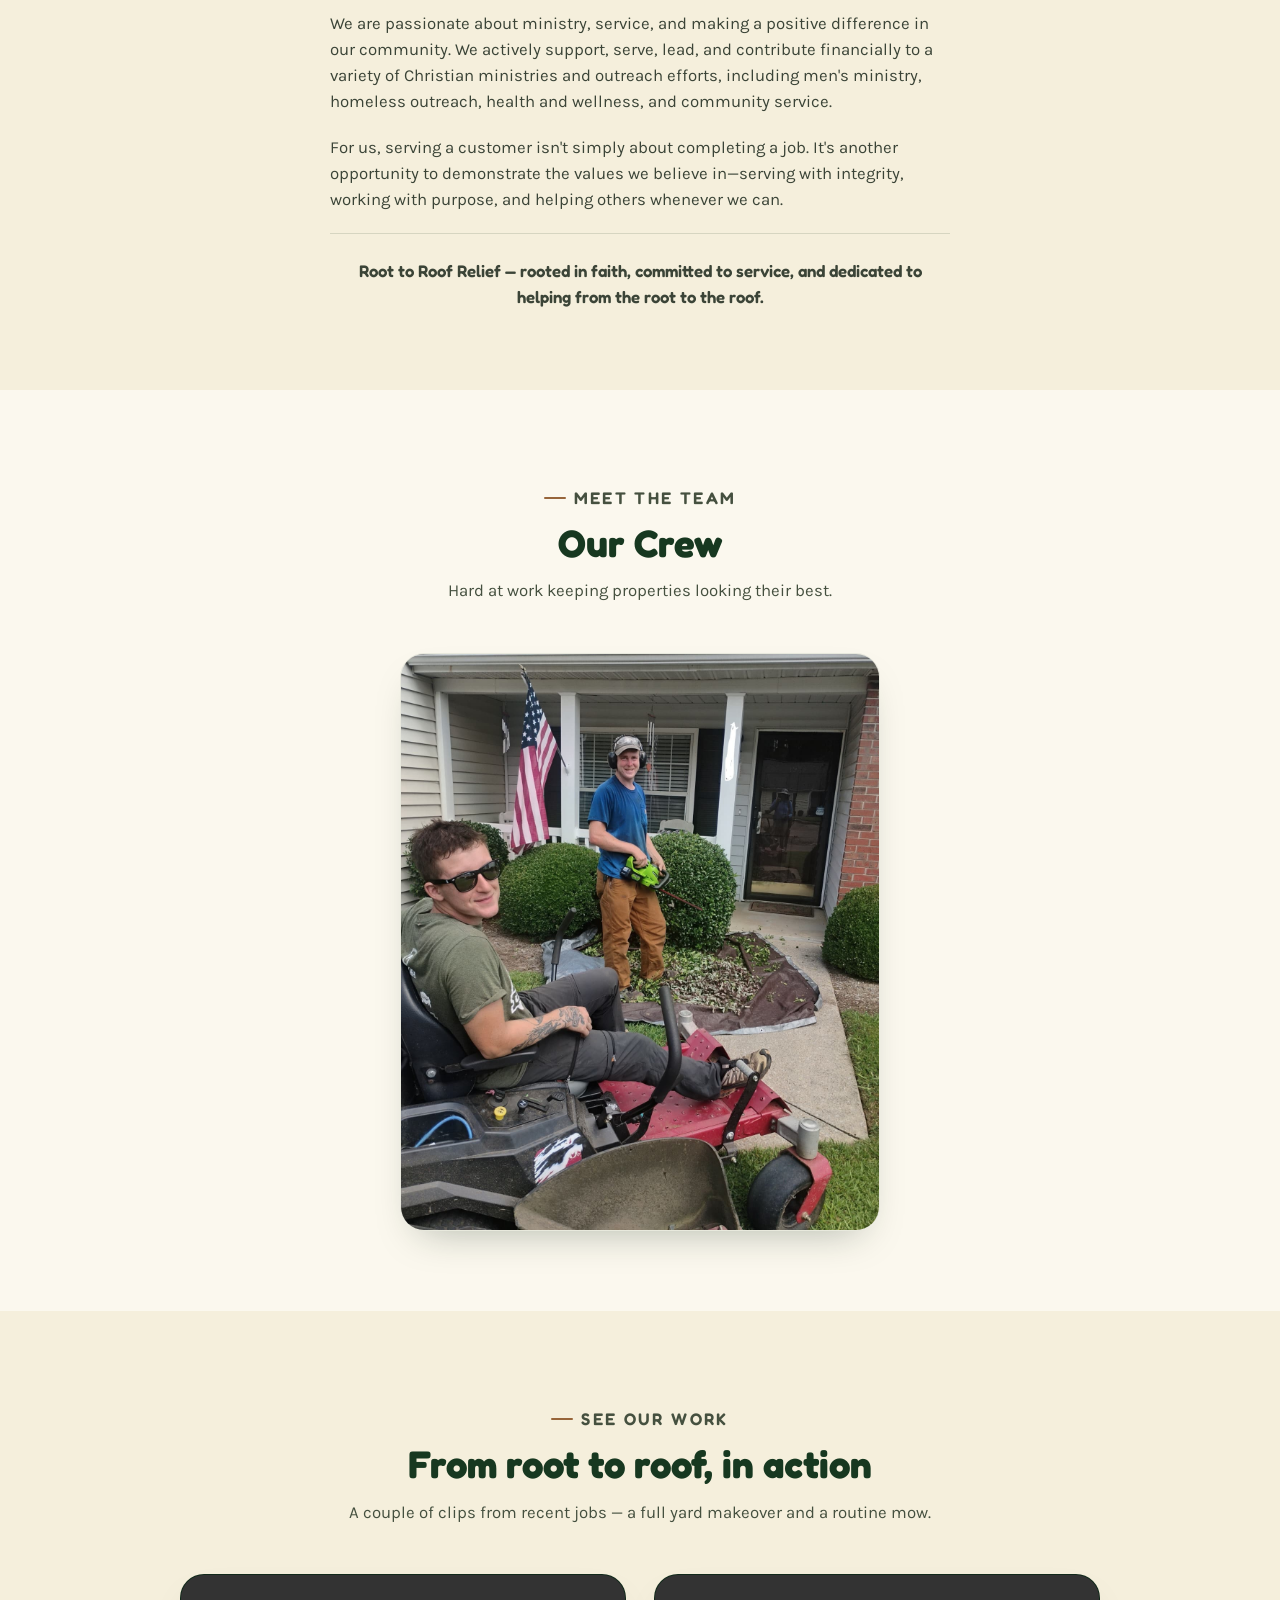
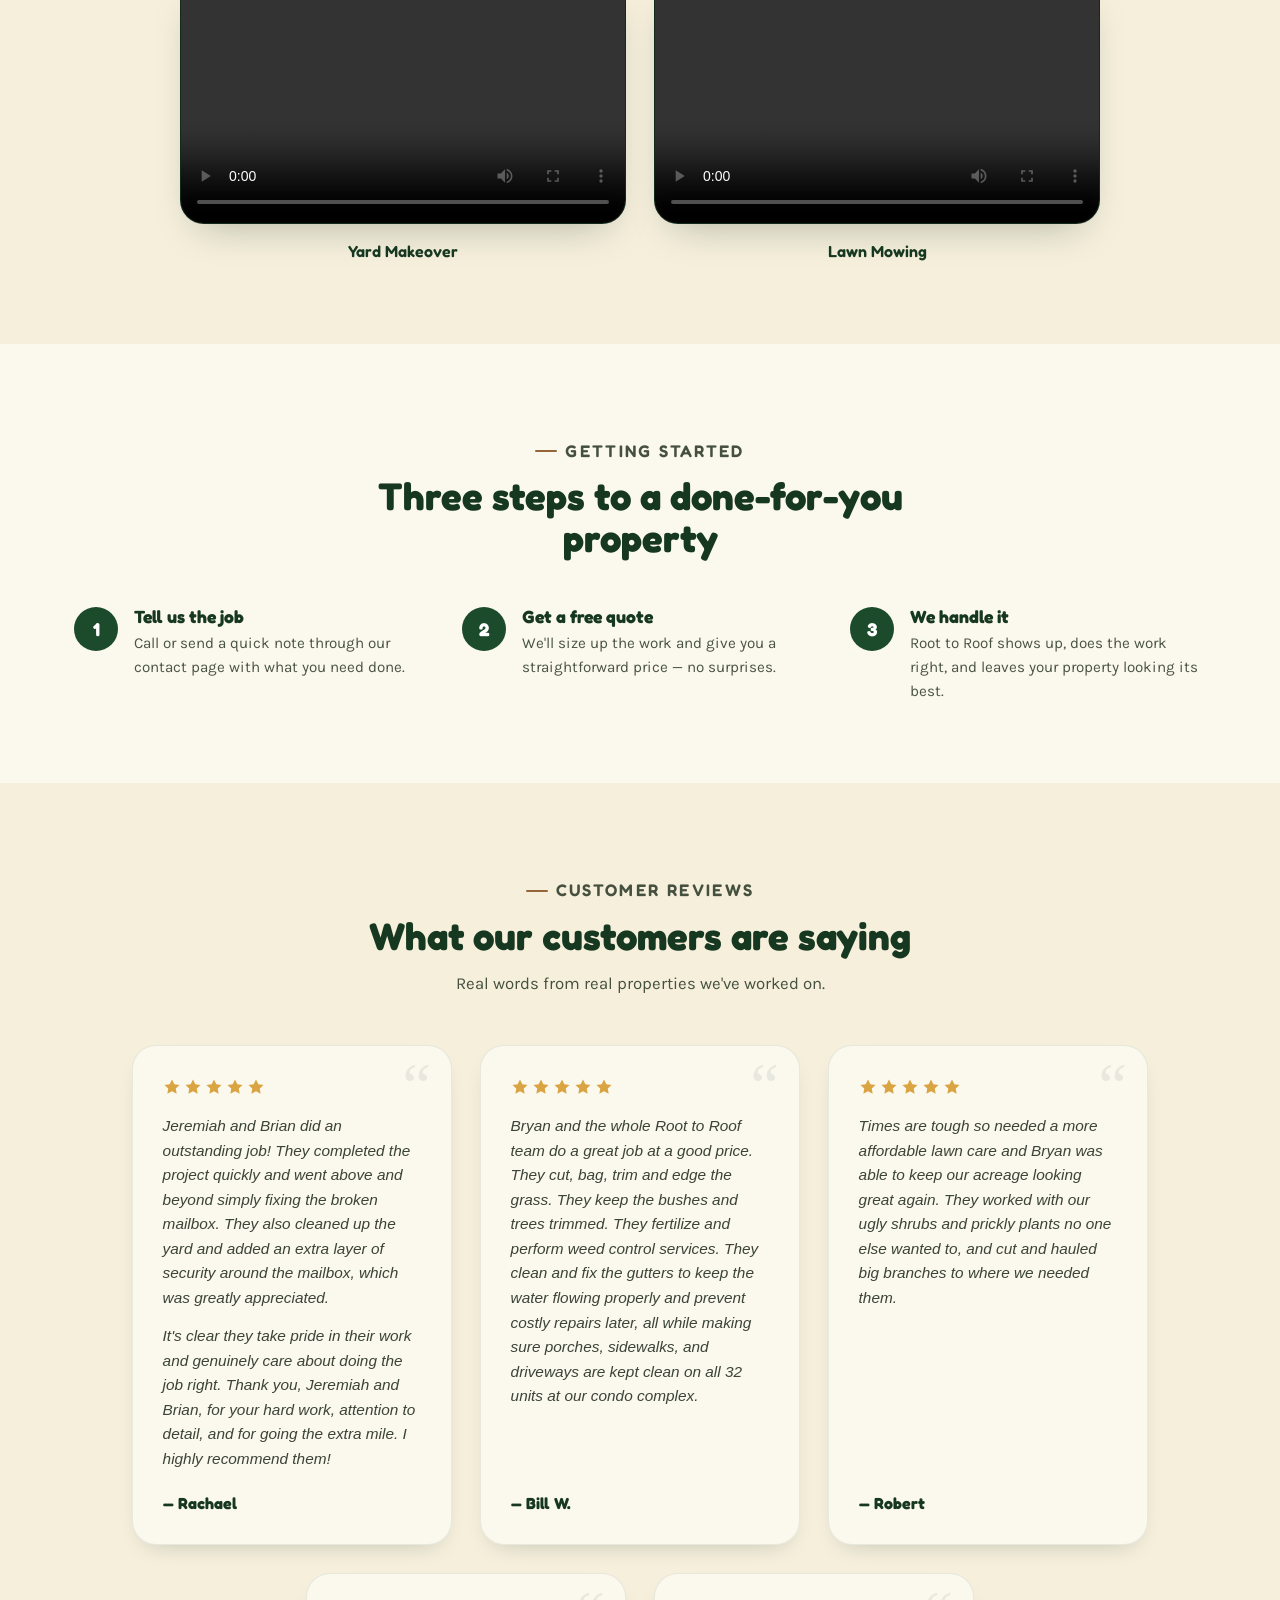
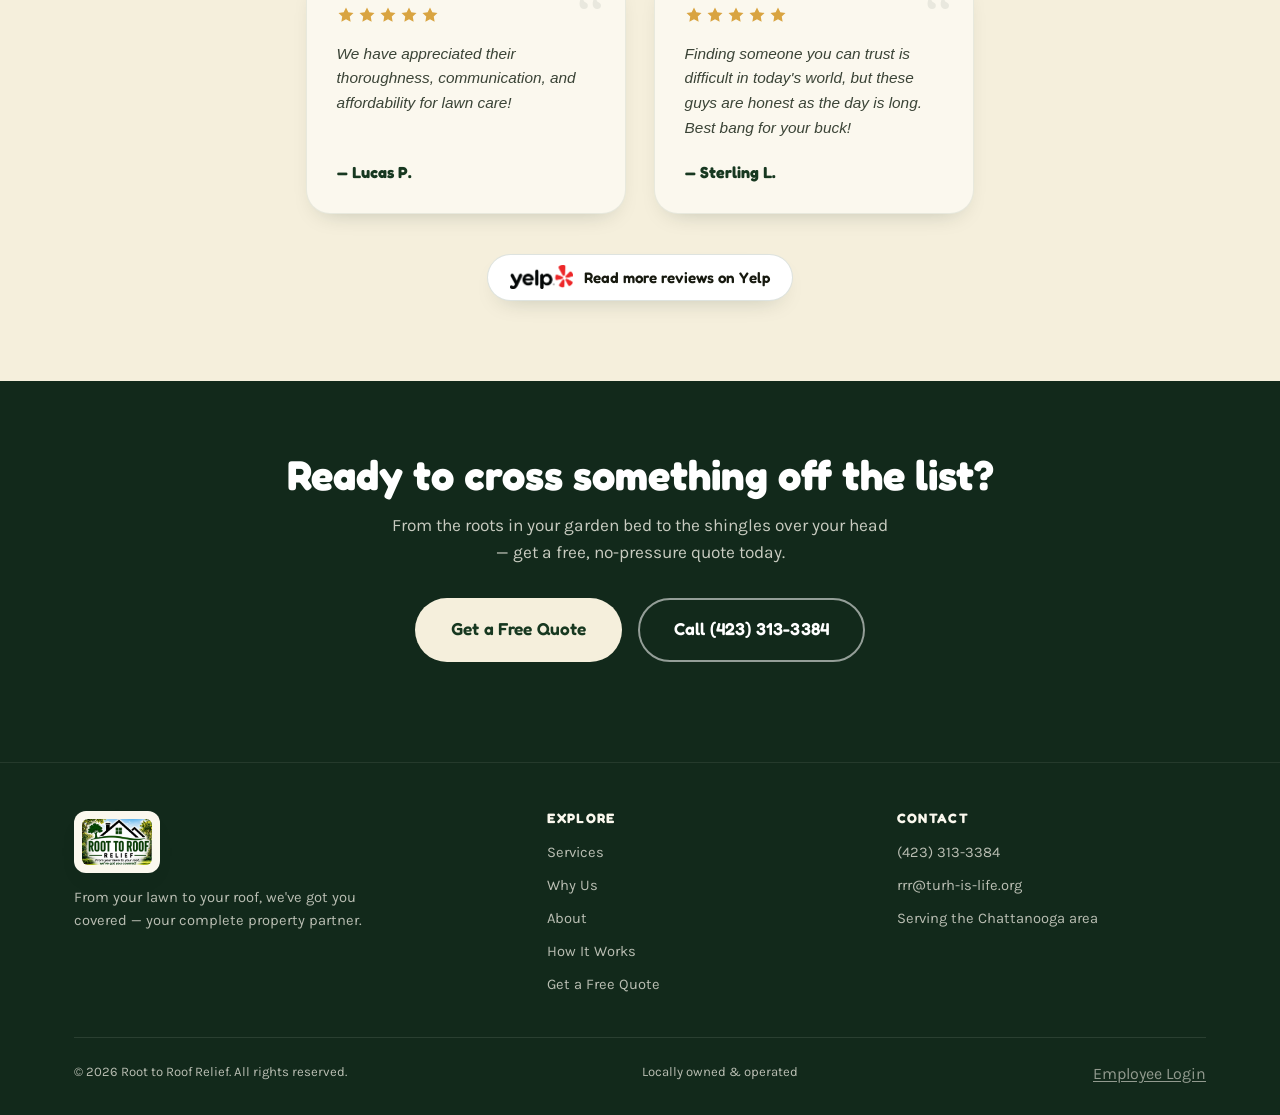
==== commit 0f23718c: "Add customer reviews section to homepage Five real 5-star reviews (Rachael, Bill W., Robert, Lucas P" ====
--- a/index.html
+++ b/index.html
@@ -308,6 +308,89 @@
     </div>
   </section>
 
+  <!-- ============ REVIEWS ============ -->
+  <section id="reviews" class="section-cream section-pad">
+    <div class="wrap">
+      <div class="section-head">
+        <p class="eyebrow" style="justify-content:center;display:flex;">Customer Reviews</p>
+        <h2>What our customers are saying</h2>
+        <p>Real words from real properties we've worked on.</p>
+      </div>
+
+      <div class="reviews-grid">
+
+        <div class="review-card">
+          <div class="review-stars" aria-label="5 out of 5 stars">
+            <svg viewBox="0 0 24 24"><path d="M12 2l3.09 6.26L22 9.27l-5 4.87L18.18 21 12 17.77 5.82 21 7 14.14 2 9.27l6.91-1.01L12 2z"/></svg>
+            <svg viewBox="0 0 24 24"><path d="M12 2l3.09 6.26L22 9.27l-5 4.87L18.18 21 12 17.77 5.82 21 7 14.14 2 9.27l6.91-1.01L12 2z"/></svg>
+            <svg viewBox="0 0 24 24"><path d="M12 2l3.09 6.26L22 9.27l-5 4.87L18.18 21 12 17.77 5.82 21 7 14.14 2 9.27l6.91-1.01L12 2z"/></svg>
+            <svg viewBox="0 0 24 24"><path d="M12 2l3.09 6.26L22 9.27l-5 4.87L18.18 21 12 17.77 5.82 21 7 14.14 2 9.27l6.91-1.01L12 2z"/></svg>
+            <svg viewBox="0 0 24 24"><path d="M12 2l3.09 6.26L22 9.27l-5 4.87L18.18 21 12 17.77 5.82 21 7 14.14 2 9.27l6.91-1.01L12 2z"/></svg>
+          </div>
+          <p class="review-quote">Jeremiah and Brian did an outstanding job! They completed the project quickly and went above and beyond simply fixing the broken mailbox. They also cleaned up the yard and added an extra layer of security around the mailbox, which was greatly appreciated.</p>
+          <p class="review-quote">It's clear they take pride in their work and genuinely care about doing the job right. Thank you, Jeremiah and Brian, for your hard work, attention to detail, and for going the extra mile. I highly recommend them!</p>
+          <p class="review-author">&mdash; Rachael</p>
+        </div>
+
+        <div class="review-card">
+          <div class="review-stars" aria-label="5 out of 5 stars">
+            <svg viewBox="0 0 24 24"><path d="M12 2l3.09 6.26L22 9.27l-5 4.87L18.18 21 12 17.77 5.82 21 7 14.14 2 9.27l6.91-1.01L12 2z"/></svg>
+            <svg viewBox="0 0 24 24"><path d="M12 2l3.09 6.26L22 9.27l-5 4.87L18.18 21 12 17.77 5.82 21 7 14.14 2 9.27l6.91-1.01L12 2z"/></svg>
+            <svg viewBox="0 0 24 24"><path d="M12 2l3.09 6.26L22 9.27l-5 4.87L18.18 21 12 17.77 5.82 21 7 14.14 2 9.27l6.91-1.01L12 2z"/></svg>
+            <svg viewBox="0 0 24 24"><path d="M12 2l3.09 6.26L22 9.27l-5 4.87L18.18 21 12 17.77 5.82 21 7 14.14 2 9.27l6.91-1.01L12 2z"/></svg>
+            <svg viewBox="0 0 24 24"><path d="M12 2l3.09 6.26L22 9.27l-5 4.87L18.18 21 12 17.77 5.82 21 7 14.14 2 9.27l6.91-1.01L12 2z"/></svg>
+          </div>
+          <p class="review-quote">Bryan and the whole Root to Roof team do a great job at a good price. They cut, bag, trim and edge the grass. They keep the bushes and trees trimmed. They fertilize and perform weed control services. They clean and fix the gutters to keep the water flowing properly and prevent costly repairs later, all while making sure porches, sidewalks, and driveways are kept clean on all 32 units at our condo complex.</p>
+          <p class="review-author">&mdash; Bill W.</p>
+        </div>
+
+        <div class="review-card">
+          <div class="review-stars" aria-label="5 out of 5 stars">
+            <svg viewBox="0 0 24 24"><path d="M12 2l3.09 6.26L22 9.27l-5 4.87L18.18 21 12 17.77 5.82 21 7 14.14 2 9.27l6.91-1.01L12 2z"/></svg>
+            <svg viewBox="0 0 24 24"><path d="M12 2l3.09 6.26L22 9.27l-5 4.87L18.18 21 12 17.77 5.82 21 7 14.14 2 9.27l6.91-1.01L12 2z"/></svg>
+            <svg viewBox="0 0 24 24"><path d="M12 2l3.09 6.26L22 9.27l-5 4.87L18.18 21 12 17.77 5.82 21 7 14.14 2 9.27l6.91-1.01L12 2z"/></svg>
+            <svg viewBox="0 0 24 24"><path d="M12 2l3.09 6.26L22 9.27l-5 4.87L18.18 21 12 17.77 5.82 21 7 14.14 2 9.27l6.91-1.01L12 2z"/></svg>
+            <svg viewBox="0 0 24 24"><path d="M12 2l3.09 6.26L22 9.27l-5 4.87L18.18 21 12 17.77 5.82 21 7 14.14 2 9.27l6.91-1.01L12 2z"/></svg>
+          </div>
+          <p class="review-quote">Times are tough so needed a more affordable lawn care and Bryan was able to keep our acreage looking great again. They worked with our ugly shrubs and prickly plants no one else wanted to, and cut and hauled big branches to where we needed them.</p>
+          <p class="review-author">&mdash; Robert</p>
+        </div>
+
+        <div class="review-card">
+          <div class="review-stars" aria-label="5 out of 5 stars">
+            <svg viewBox="0 0 24 24"><path d="M12 2l3.09 6.26L22 9.27l-5 4.87L18.18 21 12 17.77 5.82 21 7 14.14 2 9.27l6.91-1.01L12 2z"/></svg>
+            <svg viewBox="0 0 24 24"><path d="M12 2l3.09 6.26L22 9.27l-5 4.87L18.18 21 12 17.77 5.82 21 7 14.14 2 9.27l6.91-1.01L12 2z"/></svg>
+            <svg viewBox="0 0 24 24"><path d="M12 2l3.09 6.26L22 9.27l-5 4.87L18.18 21 12 17.77 5.82 21 7 14.14 2 9.27l6.91-1.01L12 2z"/></svg>
+            <svg viewBox="0 0 24 24"><path d="M12 2l3.09 6.26L22 9.27l-5 4.87L18.18 21 12 17.77 5.82 21 7 14.14 2 9.27l6.91-1.01L12 2z"/></svg>
+            <svg viewBox="0 0 24 24"><path d="M12 2l3.09 6.26L22 9.27l-5 4.87L18.18 21 12 17.77 5.82 21 7 14.14 2 9.27l6.91-1.01L12 2z"/></svg>
+          </div>
+          <p class="review-quote">We have appreciated their thoroughness, communication, and affordability for lawn care!</p>
+          <p class="review-author">&mdash; Lucas P.</p>
+        </div>
+
+        <div class="review-card">
+          <div class="review-stars" aria-label="5 out of 5 stars">
+            <svg viewBox="0 0 24 24"><path d="M12 2l3.09 6.26L22 9.27l-5 4.87L18.18 21 12 17.77 5.82 21 7 14.14 2 9.27l6.91-1.01L12 2z"/></svg>
+            <svg viewBox="0 0 24 24"><path d="M12 2l3.09 6.26L22 9.27l-5 4.87L18.18 21 12 17.77 5.82 21 7 14.14 2 9.27l6.91-1.01L12 2z"/></svg>
+            <svg viewBox="0 0 24 24"><path d="M12 2l3.09 6.26L22 9.27l-5 4.87L18.18 21 12 17.77 5.82 21 7 14.14 2 9.27l6.91-1.01L12 2z"/></svg>
+            <svg viewBox="0 0 24 24"><path d="M12 2l3.09 6.26L22 9.27l-5 4.87L18.18 21 12 17.77 5.82 21 7 14.14 2 9.27l6.91-1.01L12 2z"/></svg>
+            <svg viewBox="0 0 24 24"><path d="M12 2l3.09 6.26L22 9.27l-5 4.87L18.18 21 12 17.77 5.82 21 7 14.14 2 9.27l6.91-1.01L12 2z"/></svg>
+          </div>
+          <p class="review-quote">Finding someone you can trust is difficult in today's world, but these guys are honest as the day is long. Best bang for your buck!</p>
+          <p class="review-author">&mdash; Sterling L.</p>
+        </div>
+
+      </div>
+
+      <div class="reviews-cta">
+        <a class="yelp-review-btn" href="https://www.yelp.com/writeareview/biz/Pje8ADz3v8JhlboJJO4CIQ" target="_blank" rel="noopener noreferrer">
+          <img src="assets/yelp-logo.png" alt="Yelp" />
+          <span>Read more reviews on Yelp</span>
+        </a>
+      </div>
+    </div>
+  </section>
+
   <!-- ============ FINAL CTA ============ -->
   <section class="cta-band">
     <div class="wrap">
--- a/css/styles.css
+++ b/css/styles.css
@@ -782,6 +782,93 @@
   }
 }
 
+/* ---------- reviews ---------- */
+
+.reviews-grid {
+  display: flex;
+  flex-wrap: wrap;
+  align-items: stretch;
+  justify-content: center;
+  gap: 1.75rem;
+  max-width: 1080px;
+  margin: 0 auto;
+}
+
+.review-card {
+  position: relative;
+  display: flex;
+  flex-direction: column;
+  width: 320px;
+  background: var(--cream-100);
+  border: 1px solid rgba(23, 56, 32, 0.08);
+  border-radius: var(--radius-lg);
+  padding: 2rem 1.85rem 1.75rem;
+  box-shadow: var(--shadow-card);
+  transition: transform 0.2s ease, box-shadow 0.2s ease;
+}
+
+.review-card:hover {
+  transform: translateY(-4px);
+  box-shadow: var(--shadow-soft);
+}
+
+.review-card::before {
+  content: "\201C";
+  position: absolute;
+  top: 0.5rem;
+  right: 1.25rem;
+  font-family: Georgia, "Times New Roman", serif;
+  font-size: 4rem;
+  line-height: 1;
+  color: rgba(23, 56, 32, 0.08);
+  pointer-events: none;
+}
+
+.review-stars {
+  display: flex;
+  gap: 0.2rem;
+  margin-bottom: 1.1rem;
+  color: #d9a441;
+}
+
+.review-stars svg {
+  width: 18px;
+  height: 18px;
+  fill: currentColor;
+}
+
+.review-quote {
+  color: #3b4437;
+  font-size: 0.96rem;
+  font-style: italic;
+  line-height: 1.6;
+}
+
+.review-quote + .review-quote {
+  margin-top: 0.85rem;
+}
+
+.review-author {
+  margin-top: auto;
+  padding-top: 1.25rem;
+  font-family: var(--font-display);
+  font-weight: 700;
+  color: var(--forest-800);
+}
+
+.reviews-cta {
+  display: flex;
+  justify-content: center;
+  margin-top: 2.5rem;
+}
+
+@media (max-width: 720px) {
+  .review-card {
+    width: 100%;
+    max-width: 400px;
+  }
+}
+
 /* ---------- how it works ---------- */
 
 .steps {
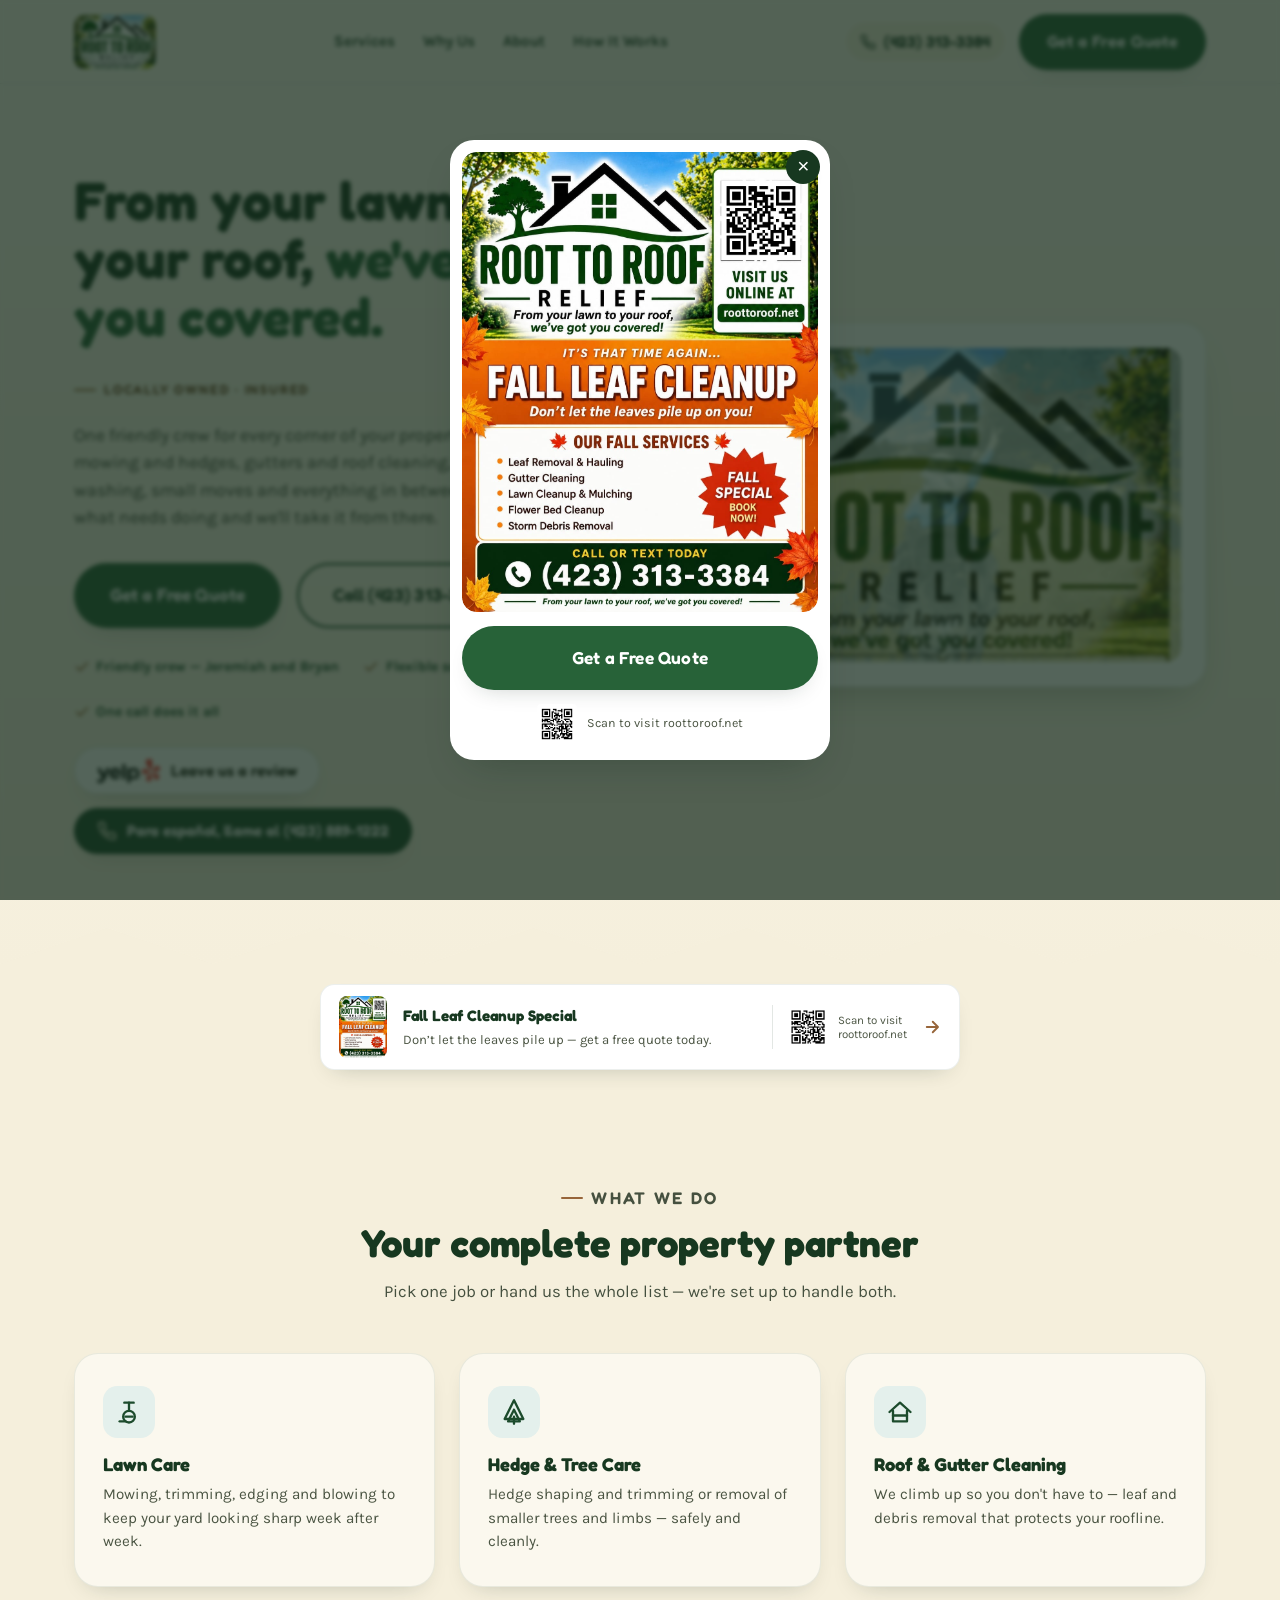
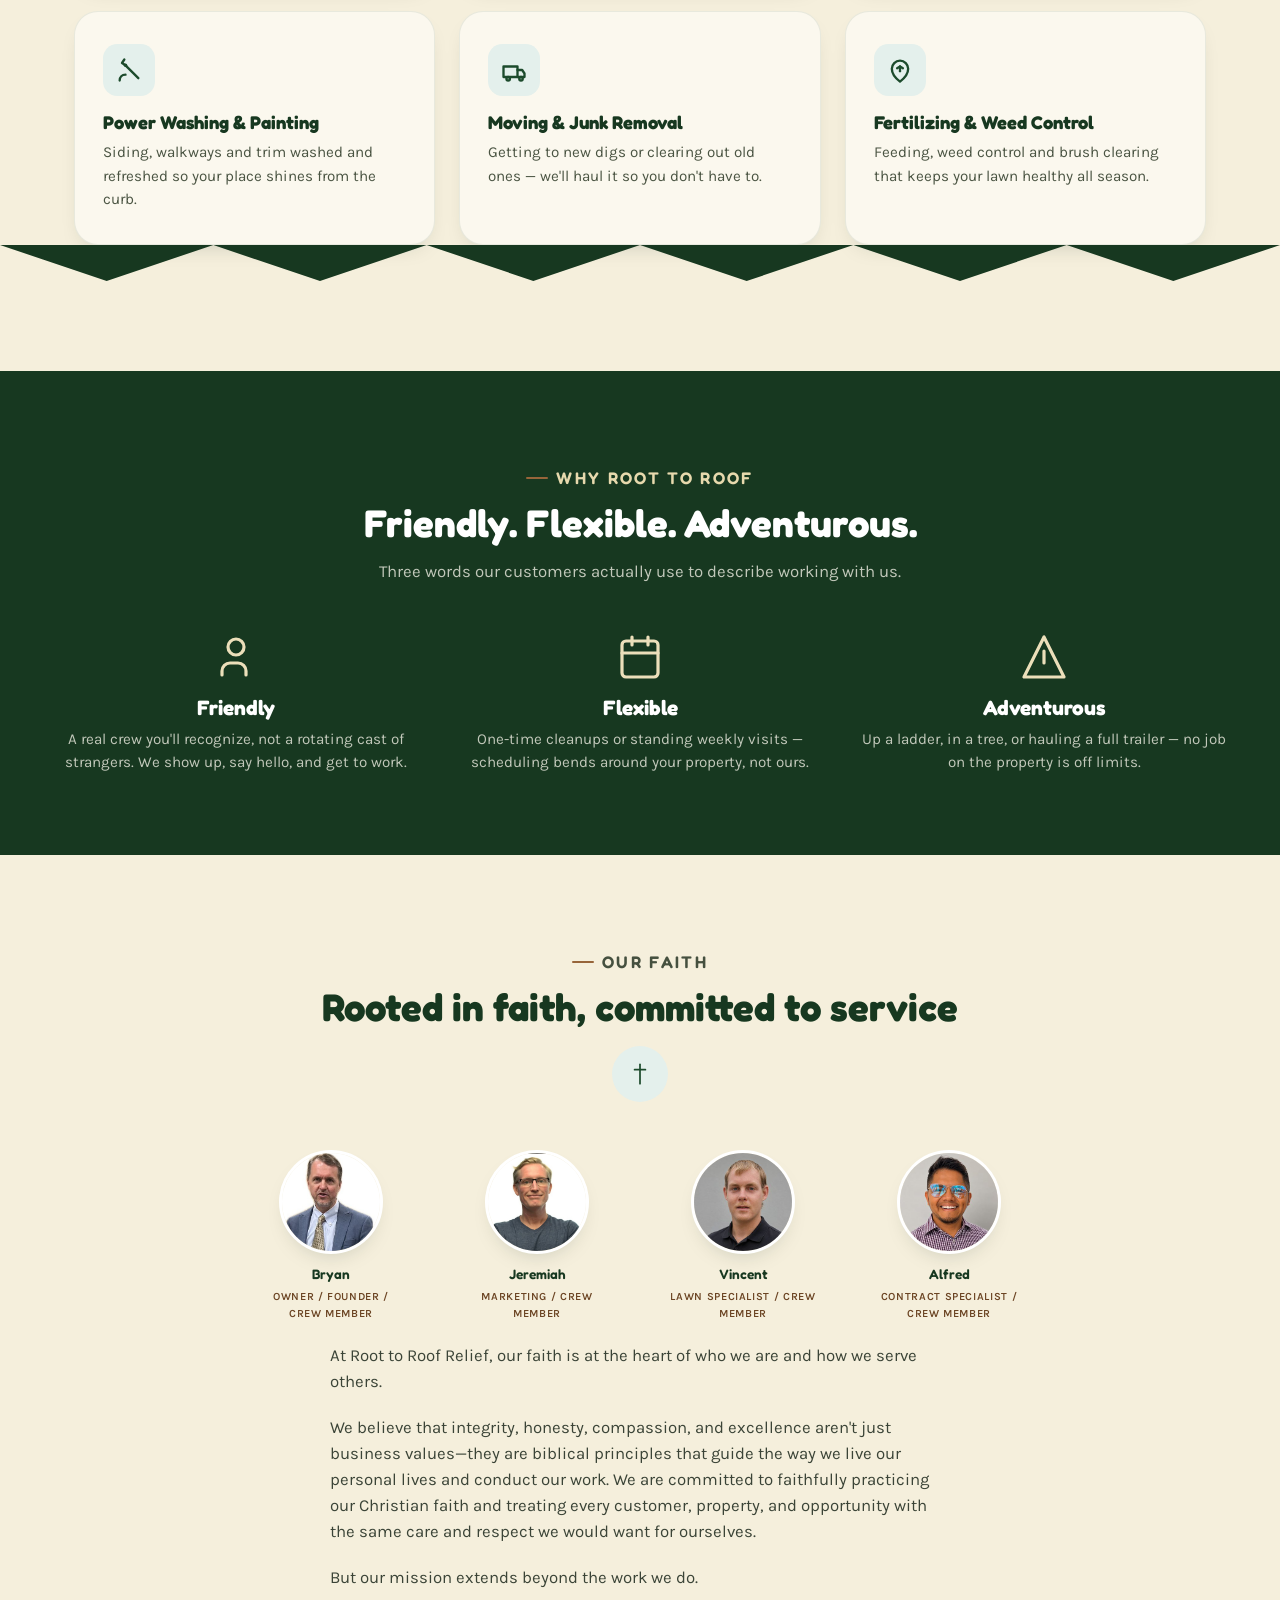
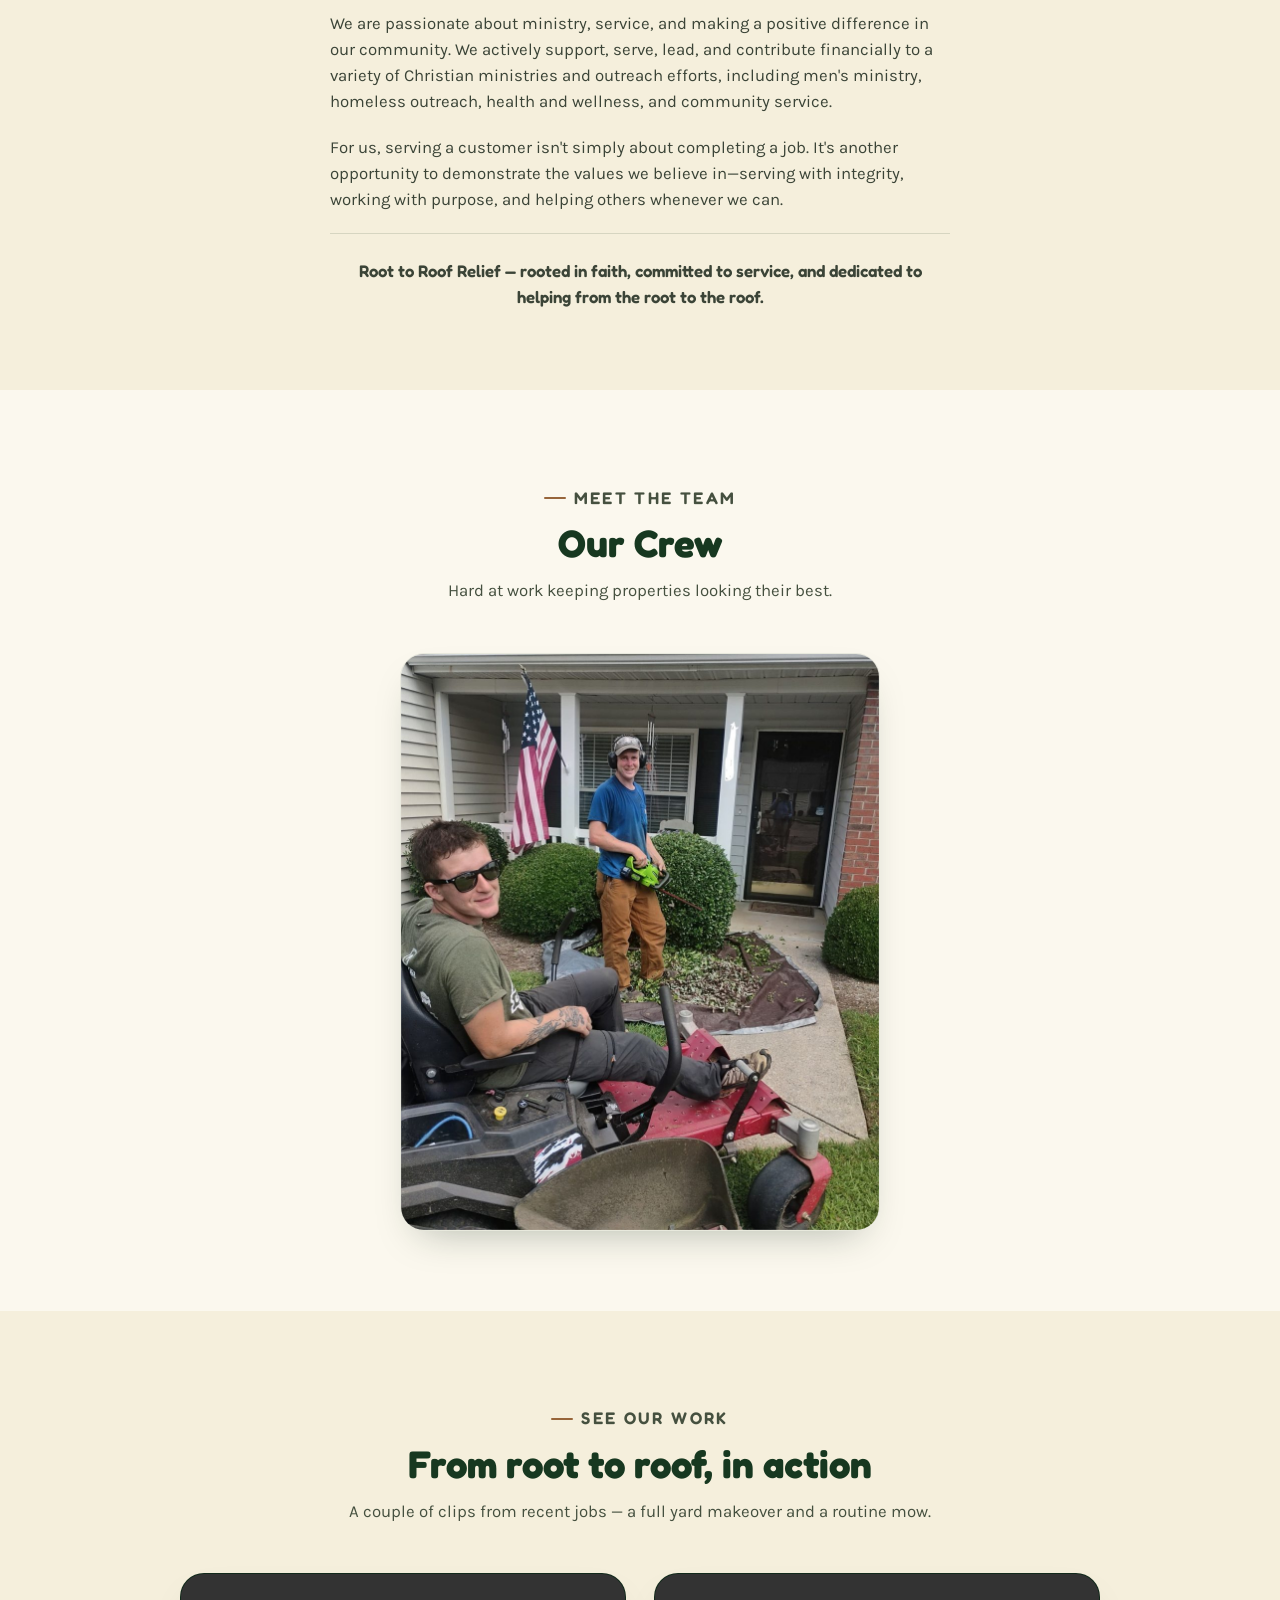
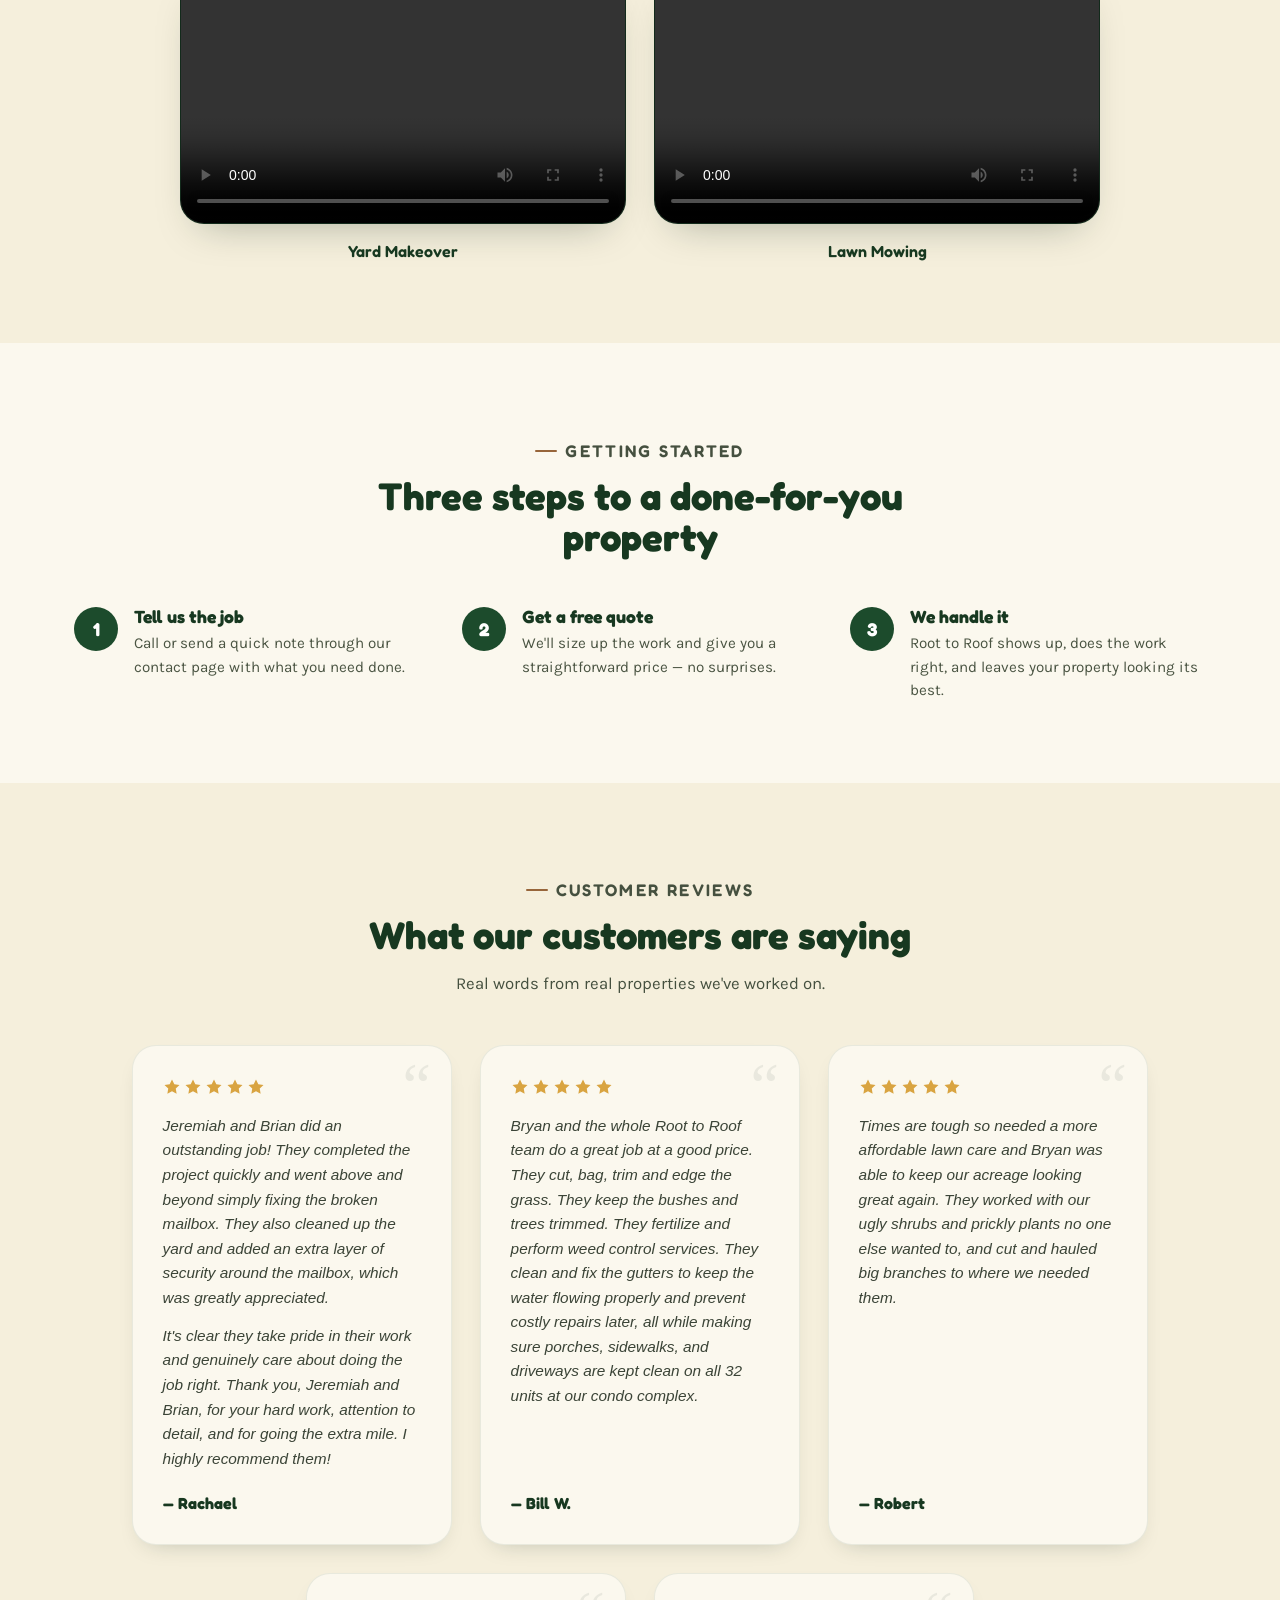
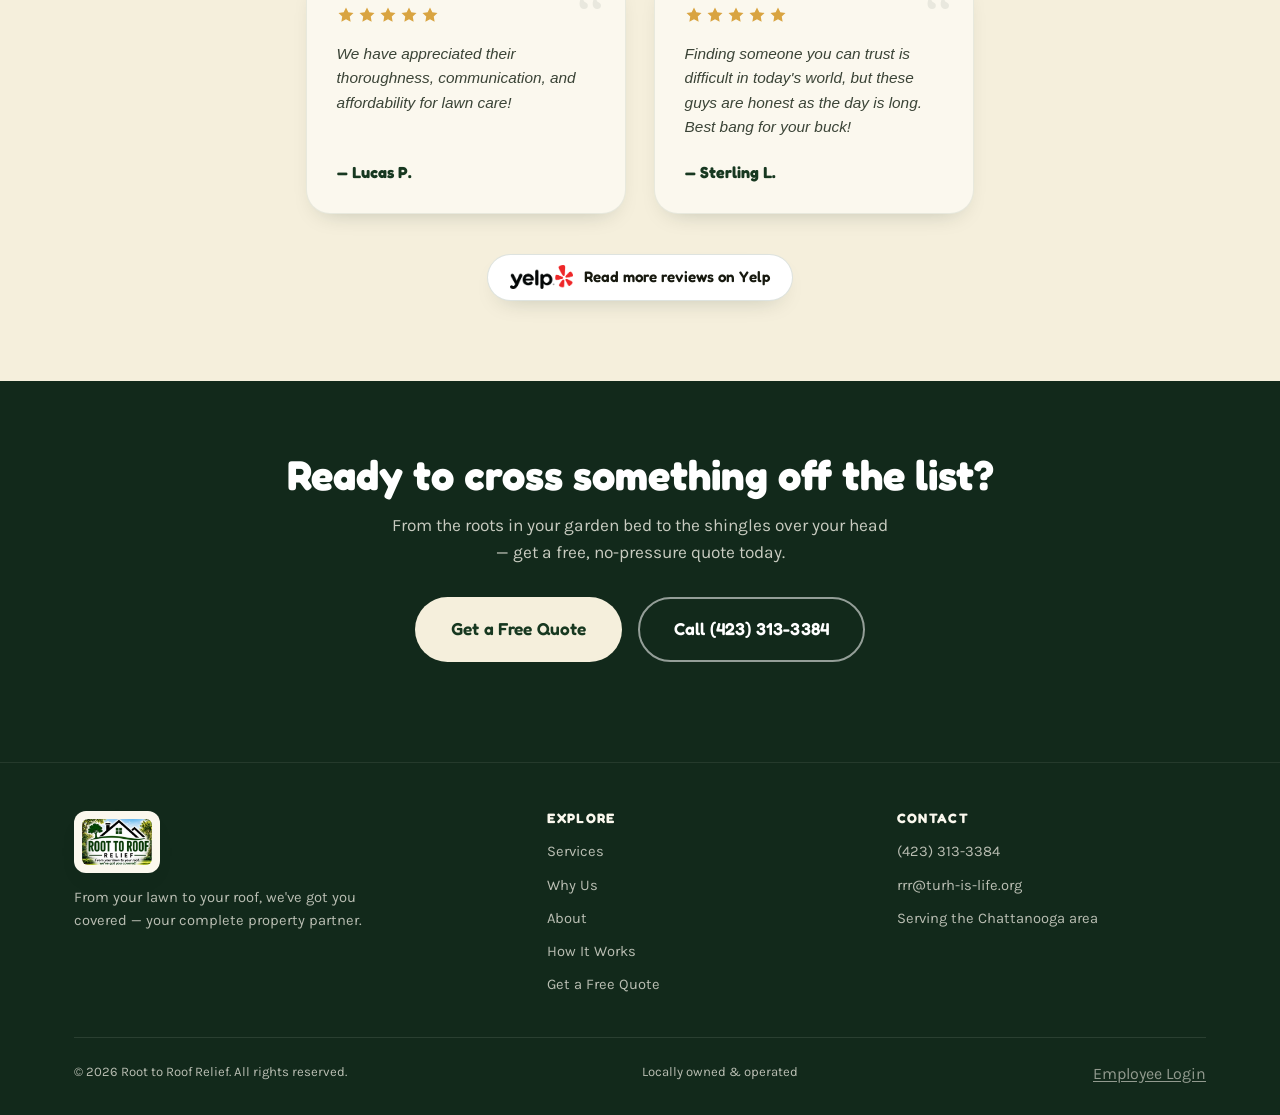
==== commit 1d468fb3: "Add SEO: metadata, structured data, sitemap, favicons, image optimization - Location-focused titles/" ====
--- a/index.html
+++ b/index.html
@@ -3,8 +3,58 @@
 <head>
 <meta charset="UTF-8" />
 <meta name="viewport" content="width=device-width, initial-scale=1.0" />
-<title>Root to Roof Relief | Lawn Care, Roof &amp; Gutter, Property Services</title>
-<meta name="description" content="Root to Roof Relief is your complete property partner — lawn care, roof and gutter cleaning, tree trimming, power washing, moving help and more. Call or request a free quote today." />
+<title>Chattanooga Lawn Care &amp; Gutter Cleaning | Root to Roof Relief</title>
+<meta name="description" content="Locally owned &amp; insured lawn care, gutter cleaning, tree trimming, power washing and junk removal in the Chattanooga area. Call or get a free quote today." />
+<link rel="canonical" href="https://roottoroof.net/" />
+<meta name="theme-color" content="#173820" />
+
+<link rel="icon" href="/favicon.ico" sizes="48x48" />
+<link rel="icon" href="/favicon.svg" type="image/svg+xml" />
+<link rel="apple-touch-icon" href="/apple-touch-icon.png" />
+
+<meta property="og:type" content="website" />
+<meta property="og:site_name" content="Root to Roof Relief" />
+<meta property="og:title" content="Chattanooga Lawn Care &amp; Gutter Cleaning | Root to Roof Relief" />
+<meta property="og:description" content="Locally owned &amp; insured lawn care, gutter cleaning, tree trimming, power washing and junk removal in the Chattanooga area. Get a free quote today." />
+<meta property="og:url" content="https://roottoroof.net/" />
+<meta property="og:image" content="https://roottoroof.net/assets/og-image.jpg" />
+<meta property="og:image:width" content="1200" />
+<meta property="og:image:height" content="630" />
+<meta property="og:image:alt" content="Root to Roof Relief logo — from your lawn to your roof, we've got you covered" />
+<meta name="twitter:card" content="summary_large_image" />
+
+<script type="application/ld+json">
+{
+  "@context": "https://schema.org",
+  "@type": "HomeAndConstructionBusiness",
+  "name": "Root to Roof Relief",
+  "url": "https://roottoroof.net/",
+  "logo": "https://roottoroof.net/assets/logo-full.png",
+  "image": "https://roottoroof.net/assets/og-image.jpg",
+  "description": "Locally owned and insured property services — lawn care, gutter cleaning, tree and hedge trimming, power washing, and junk removal in the Chattanooga area.",
+  "slogan": "From your lawn to your roof, we've got you covered.",
+  "telephone": "+1-423-313-3384",
+  "email": "rrr@turh-is-life.org",
+  "areaServed": {
+    "@type": "City",
+    "name": "Chattanooga",
+    "address": { "@type": "PostalAddress", "addressRegion": "TN", "addressCountry": "US" }
+  },
+  "hasOfferCatalog": {
+    "@type": "OfferCatalog",
+    "name": "Property services",
+    "itemListElement": [
+      { "@type": "Offer", "itemOffered": { "@type": "Service", "name": "Lawn care", "description": "Mowing, trimming, edging and blowing." } },
+      { "@type": "Offer", "itemOffered": { "@type": "Service", "name": "Hedge and tree care", "description": "Hedge shaping and trimming, and removal of smaller trees and limbs." } },
+      { "@type": "Offer", "itemOffered": { "@type": "Service", "name": "Roof and gutter cleaning", "description": "Leaf and debris removal from roofs and gutters." } },
+      { "@type": "Offer", "itemOffered": { "@type": "Service", "name": "Power washing and painting", "description": "Siding, walkways and trim washed and refreshed." } },
+      { "@type": "Offer", "itemOffered": { "@type": "Service", "name": "Moving and junk removal", "description": "Household moving help and junk hauling." } },
+      { "@type": "Offer", "itemOffered": { "@type": "Service", "name": "Fertilizing and weed control", "description": "Fertilizing, weed control and brush clearing." } }
+    ]
+  }
+}
+</script>
+
 <link rel="preconnect" href="https://fonts.googleapis.com">
 <link rel="preconnect" href="https://fonts.gstatic.com" crossorigin>
 <link href="https://fonts.googleapis.com/css2?family=Fredoka:wght@500;600;700&family=Karla:wght@400;500;700&display=swap" rel="stylesheet">
@@ -15,7 +65,7 @@
 <header class="site-header">
   <div class="wrap">
     <a href="index.html" class="brand">
-      <img class="brand-logo-img" src="assets/logo-full.png" alt="Root to Roof Relief" />
+      <img class="brand-logo-img" src="assets/logo-header.jpg" alt="Root to Roof Relief" width="240" height="158" />
     </a>
 
     <nav class="main-nav">
@@ -58,7 +108,7 @@
 
         <div class="hero-secondary-actions">
           <a class="yelp-review-btn" href="https://www.yelp.com/writeareview/biz/Pje8ADz3v8JhlboJJO4CIQ" target="_blank" rel="noopener noreferrer">
-            <img src="assets/yelp-logo.png" alt="Yelp" />
+            <img src="assets/yelp-logo.png" alt="Yelp" width="320" height="122" />
             <span>Leave us a review</span>
           </a>
 
@@ -71,7 +121,7 @@
 
       <div class="hero-art">
         <div class="hero-logo-card">
-          <img src="assets/root-to-roof-logo.gif" alt="Root to Roof Relief — from your lawn to your roof, we've got you covered" />
+          <img src="assets/root-to-roof-logo.gif" alt="Root to Roof Relief crew member riding a lawn mower across a green field — from your lawn to your roof, we've got you covered" width="440" height="297" fetchpriority="high" />
         </div>
       </div>
     </div>
@@ -85,13 +135,13 @@
   <div class="promo-strip-section section-cream">
     <div class="wrap">
       <a class="promo-strip" href="contact.html">
-        <img src="assets/fall-leaf-cleanup-flyer-v2.jpg" alt="Fall Leaf Cleanup special flyer" class="promo-strip-thumb" />
+        <img src="assets/fall-leaf-cleanup-flyer-v2.jpg" alt="Fall Leaf Cleanup special flyer" class="promo-strip-thumb" width="1103" height="1426" />
         <span class="promo-strip-text">
           <strong>Fall Leaf Cleanup Special</strong>
           <span>Don&rsquo;t let the leaves pile up &mdash; get a free quote today.</span>
         </span>
         <span class="promo-strip-qr">
-          <img src="assets/qr-roottoroof.png" alt="" />
+          <img src="assets/qr-roottoroof.png" alt="" width="1000" height="1000" />
           <span>Scan to visit<br />roottoroof.net</span>
         </span>
         <span class="promo-strip-arrow" aria-hidden="true">
@@ -210,22 +260,22 @@
 
       <div class="faith-people">
         <figure class="faith-person">
-          <img src="assets/bryan.jpg" alt="Bryan, co-owner of Root to Roof Relief" />
+          <img src="assets/bryan.jpg" alt="Bryan, co-owner of Root to Roof Relief" width="307" height="494" loading="lazy" decoding="async" />
           <figcaption>Bryan<span class="faith-person-role">Owner / Founder / Crew Member</span></figcaption>
         </figure>
 
         <figure class="faith-person">
-          <img src="assets/jeremiah.jpg" alt="Jeremiah, co-owner of Root to Roof Relief" />
+          <img src="assets/jeremiah.jpg" alt="Jeremiah, co-owner of Root to Roof Relief" width="720" height="716" loading="lazy" decoding="async" />
           <figcaption>Jeremiah<span class="faith-person-role">Marketing / Crew Member</span></figcaption>
         </figure>
 
         <figure class="faith-person">
-          <img src="assets/vincent.jpg" alt="Vincent, crew member at Root to Roof Relief" />
+          <img src="assets/vincent.jpg" alt="Vincent, crew member at Root to Roof Relief" width="320" height="320" loading="lazy" decoding="async" />
           <figcaption>Vincent<span class="faith-person-role">Lawn Specialist / Crew Member</span></figcaption>
         </figure>
 
         <figure class="faith-person">
-          <img src="assets/alfred.jpg" alt="Alfred, crew member at Root to Roof Relief" />
+          <img src="assets/alfred.jpg" alt="Alfred, crew member at Root to Roof Relief" width="320" height="320" loading="lazy" decoding="async" />
           <figcaption>Alfred<span class="faith-person-role">Contract Specialist / Crew Member</span></figcaption>
         </figure>
       </div>
@@ -251,7 +301,7 @@
       </div>
 
       <div class="crew-photo">
-        <img src="assets/crew.jpg" alt="The Root to Roof Relief crew trimming hedges and hauling debris on a job site" />
+        <img src="assets/crew.jpg" alt="The Root to Roof Relief crew trimming hedges and hauling debris on a job site" width="960" height="1158" loading="lazy" decoding="async" />
       </div>
     </div>
   </section>
@@ -384,7 +434,7 @@
 
       <div class="reviews-cta">
         <a class="yelp-review-btn" href="https://www.yelp.com/writeareview/biz/Pje8ADz3v8JhlboJJO4CIQ" target="_blank" rel="noopener noreferrer">
-          <img src="assets/yelp-logo.png" alt="Yelp" />
+          <img src="assets/yelp-logo.png" alt="Yelp" width="320" height="122" />
           <span>Read more reviews on Yelp</span>
         </a>
       </div>
@@ -411,7 +461,7 @@
       <div>
         <a href="index.html" class="footer-brand">
           <span class="footer-logo-chip">
-            <img src="assets/logo-full.png" alt="Root to Roof Relief" />
+            <img src="assets/logo-header.jpg" alt="Root to Roof Relief" width="240" height="158" loading="lazy" />
           </span>
         </a>
         <p class="footer-tagline">From your lawn to your roof, we've got you covered — your complete property partner.</p>
@@ -452,11 +502,11 @@
   <div class="promo-modal-dialog" role="dialog" aria-modal="true" aria-label="Fall leaf cleanup special offer">
     <button type="button" class="promo-modal-close" aria-label="Close" data-promo-close>&times;</button>
     <a href="contact.html" class="promo-modal-link">
-      <img src="assets/fall-leaf-cleanup-flyer-v2.jpg" alt="Fall Leaf Cleanup special from Root to Roof Relief — leaf removal, gutter cleaning, lawn cleanup and mulching, flower bed cleanup, storm debris removal. Call or text (423) 313-3384." />
+      <img src="assets/fall-leaf-cleanup-flyer-v2.jpg" alt="Fall Leaf Cleanup special from Root to Roof Relief — leaf removal, gutter cleaning, lawn cleanup and mulching, flower bed cleanup, storm debris removal. Call or text (423) 313-3384." width="1103" height="1426" />
     </a>
     <a href="contact.html" class="btn btn-primary btn-lg btn-block promo-modal-cta">Get a Free Quote</a>
     <div class="promo-modal-qr">
-      <img src="assets/qr-roottoroof.png" alt="QR code linking to roottoroof.net" />
+      <img src="assets/qr-roottoroof.png" alt="QR code linking to roottoroof.net" width="1000" height="1000" />
       <span>Scan to visit roottoroof.net</span>
     </div>
   </div>
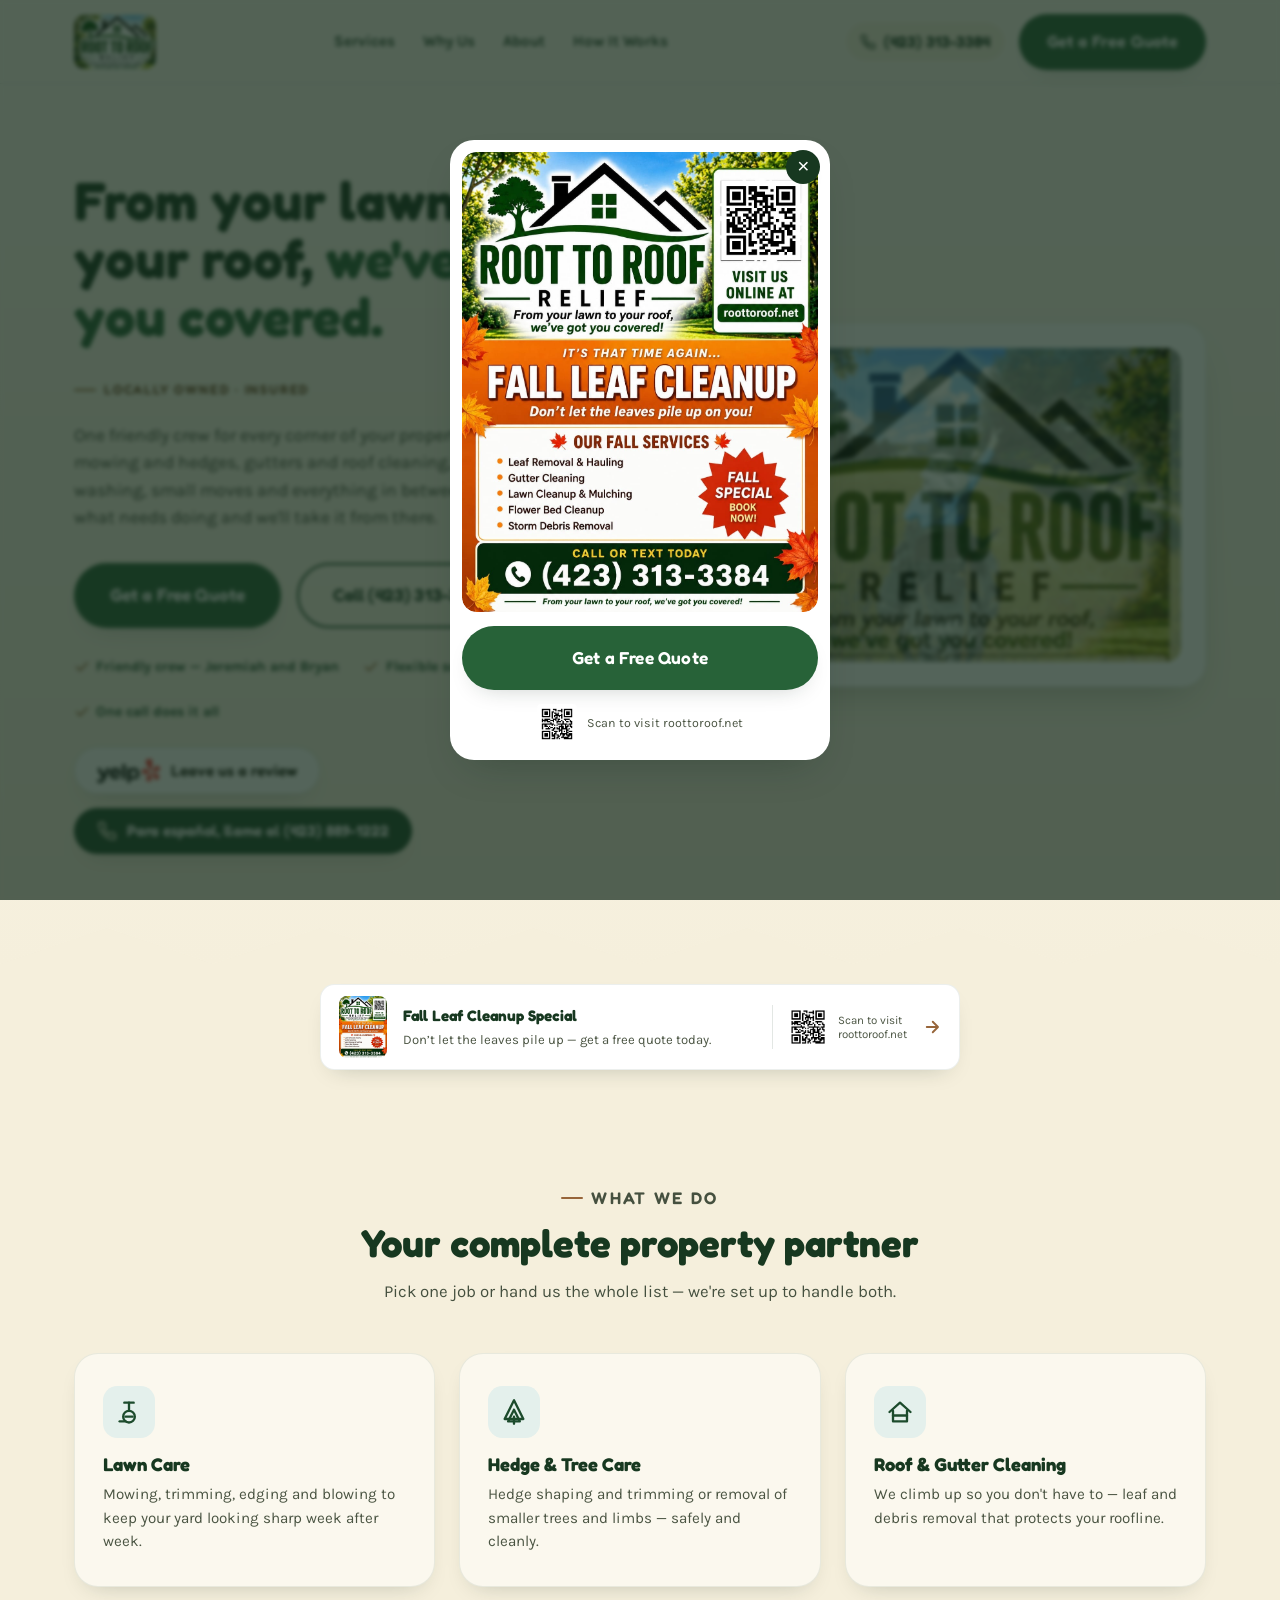
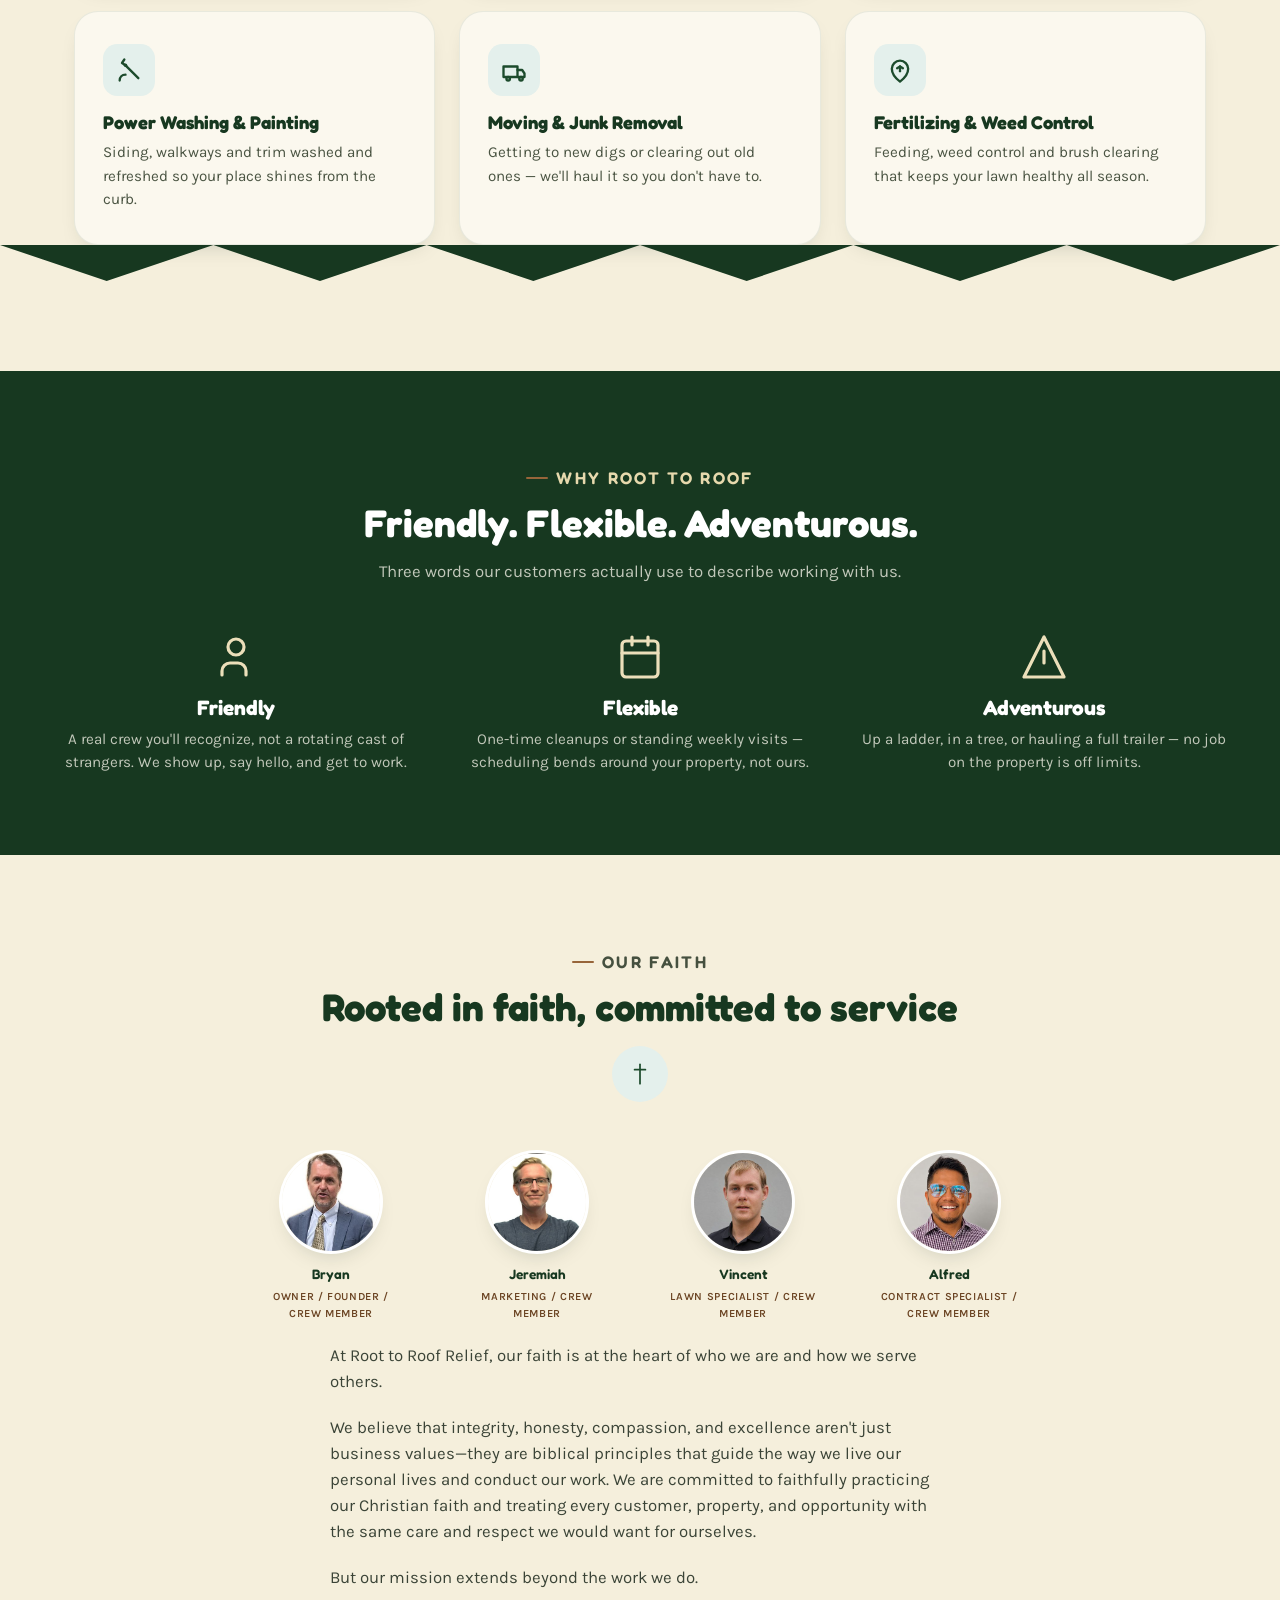
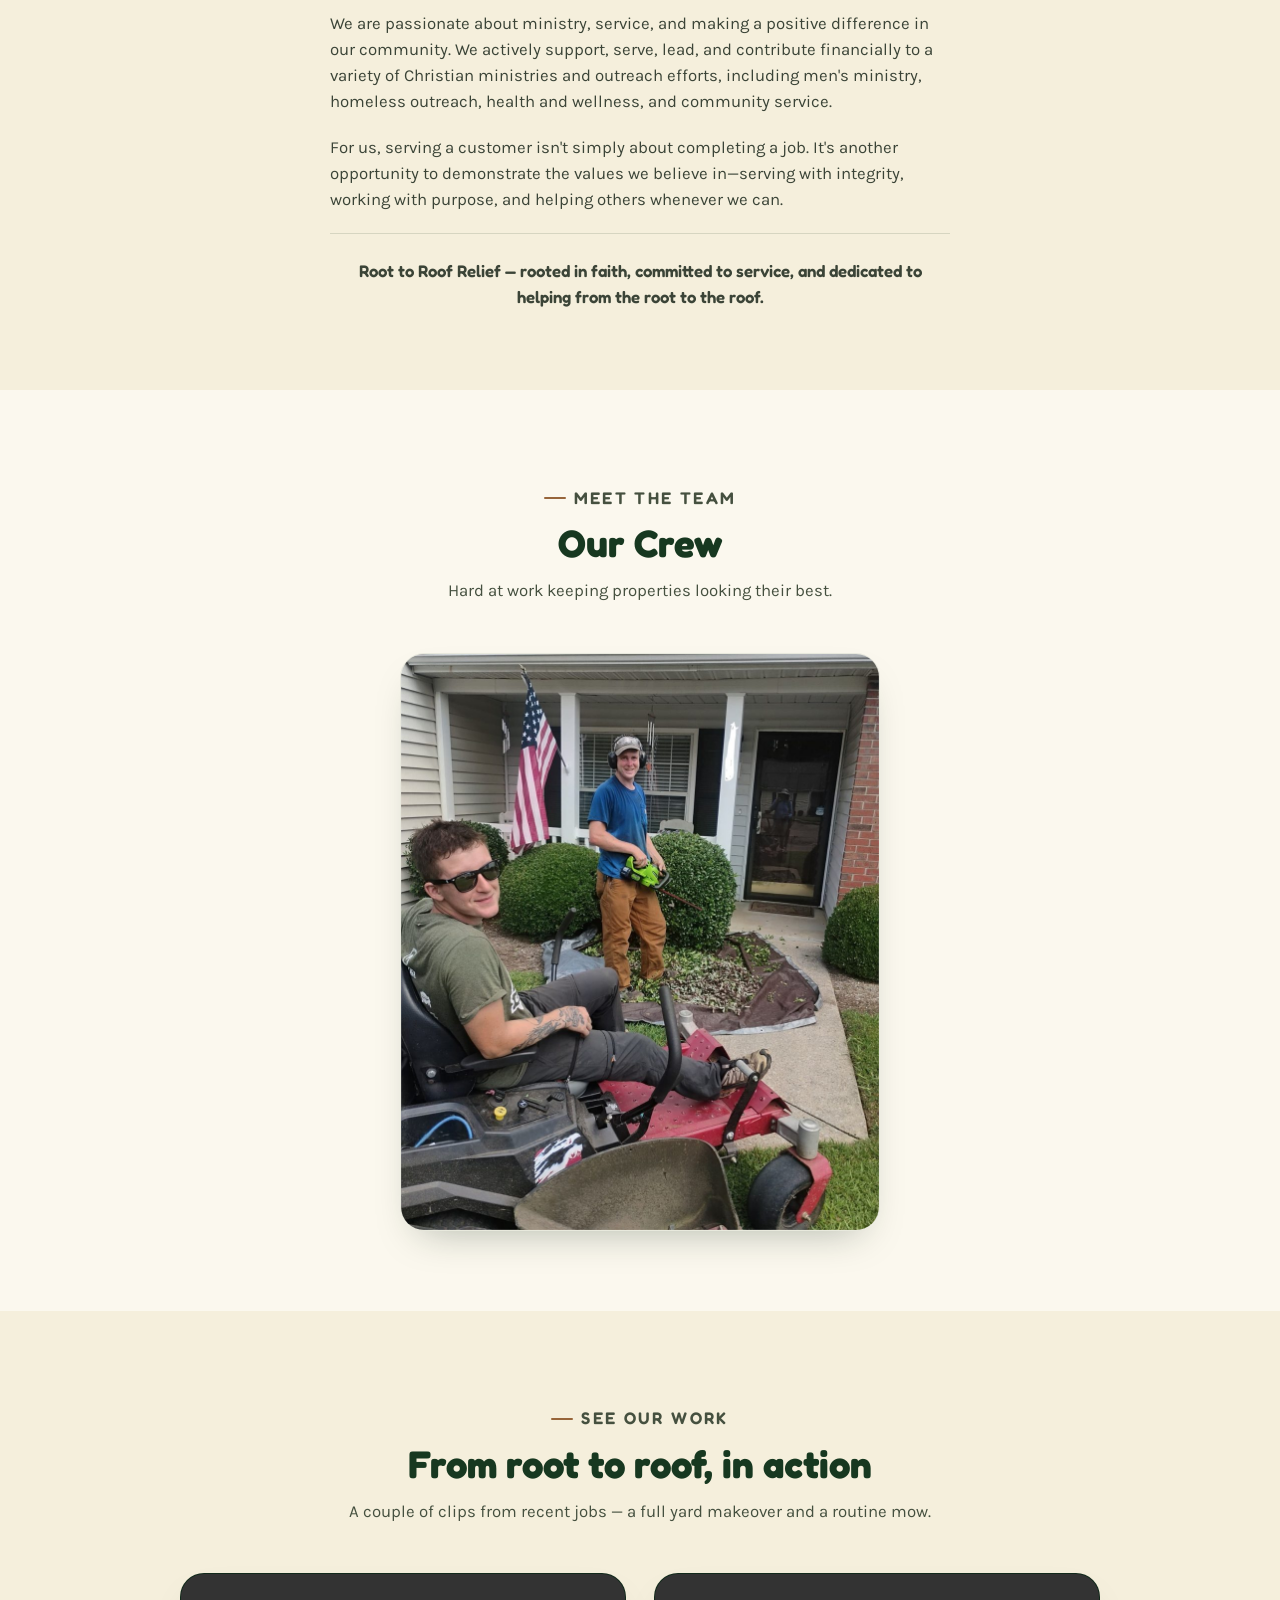
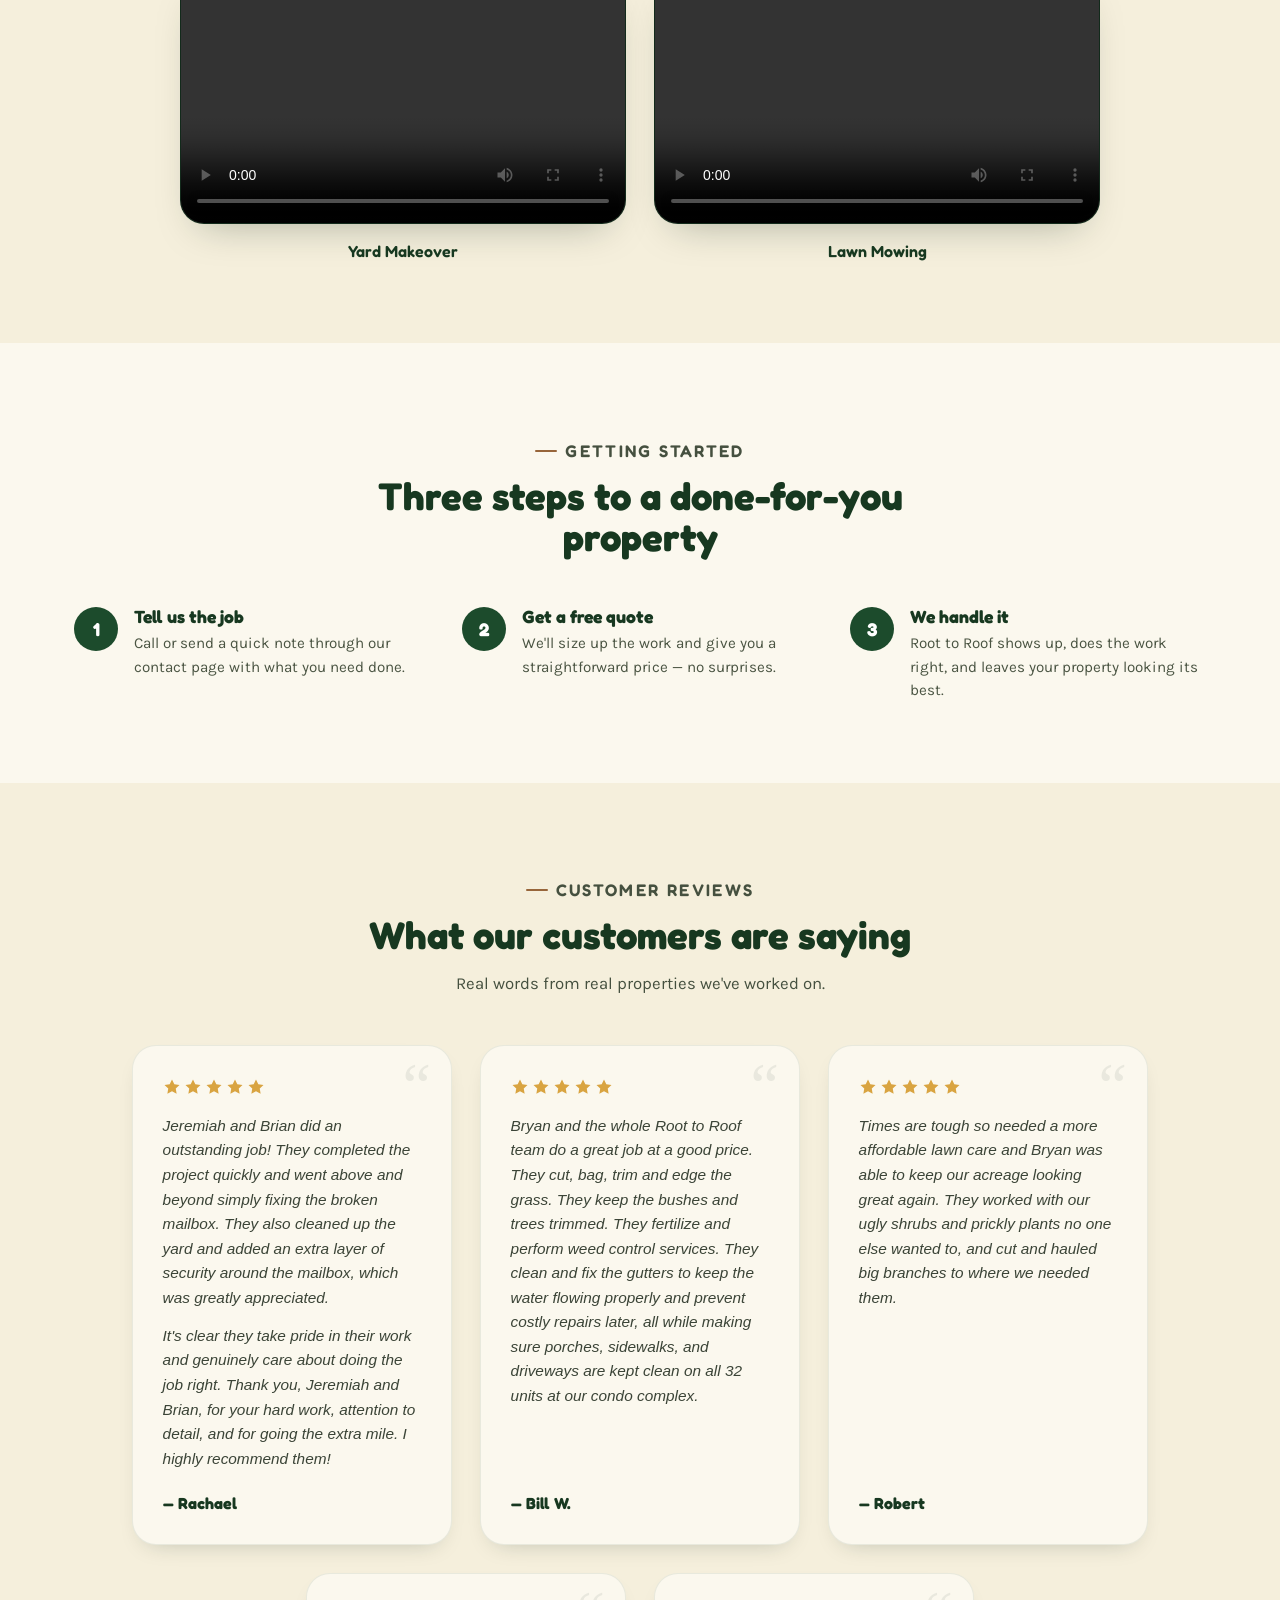
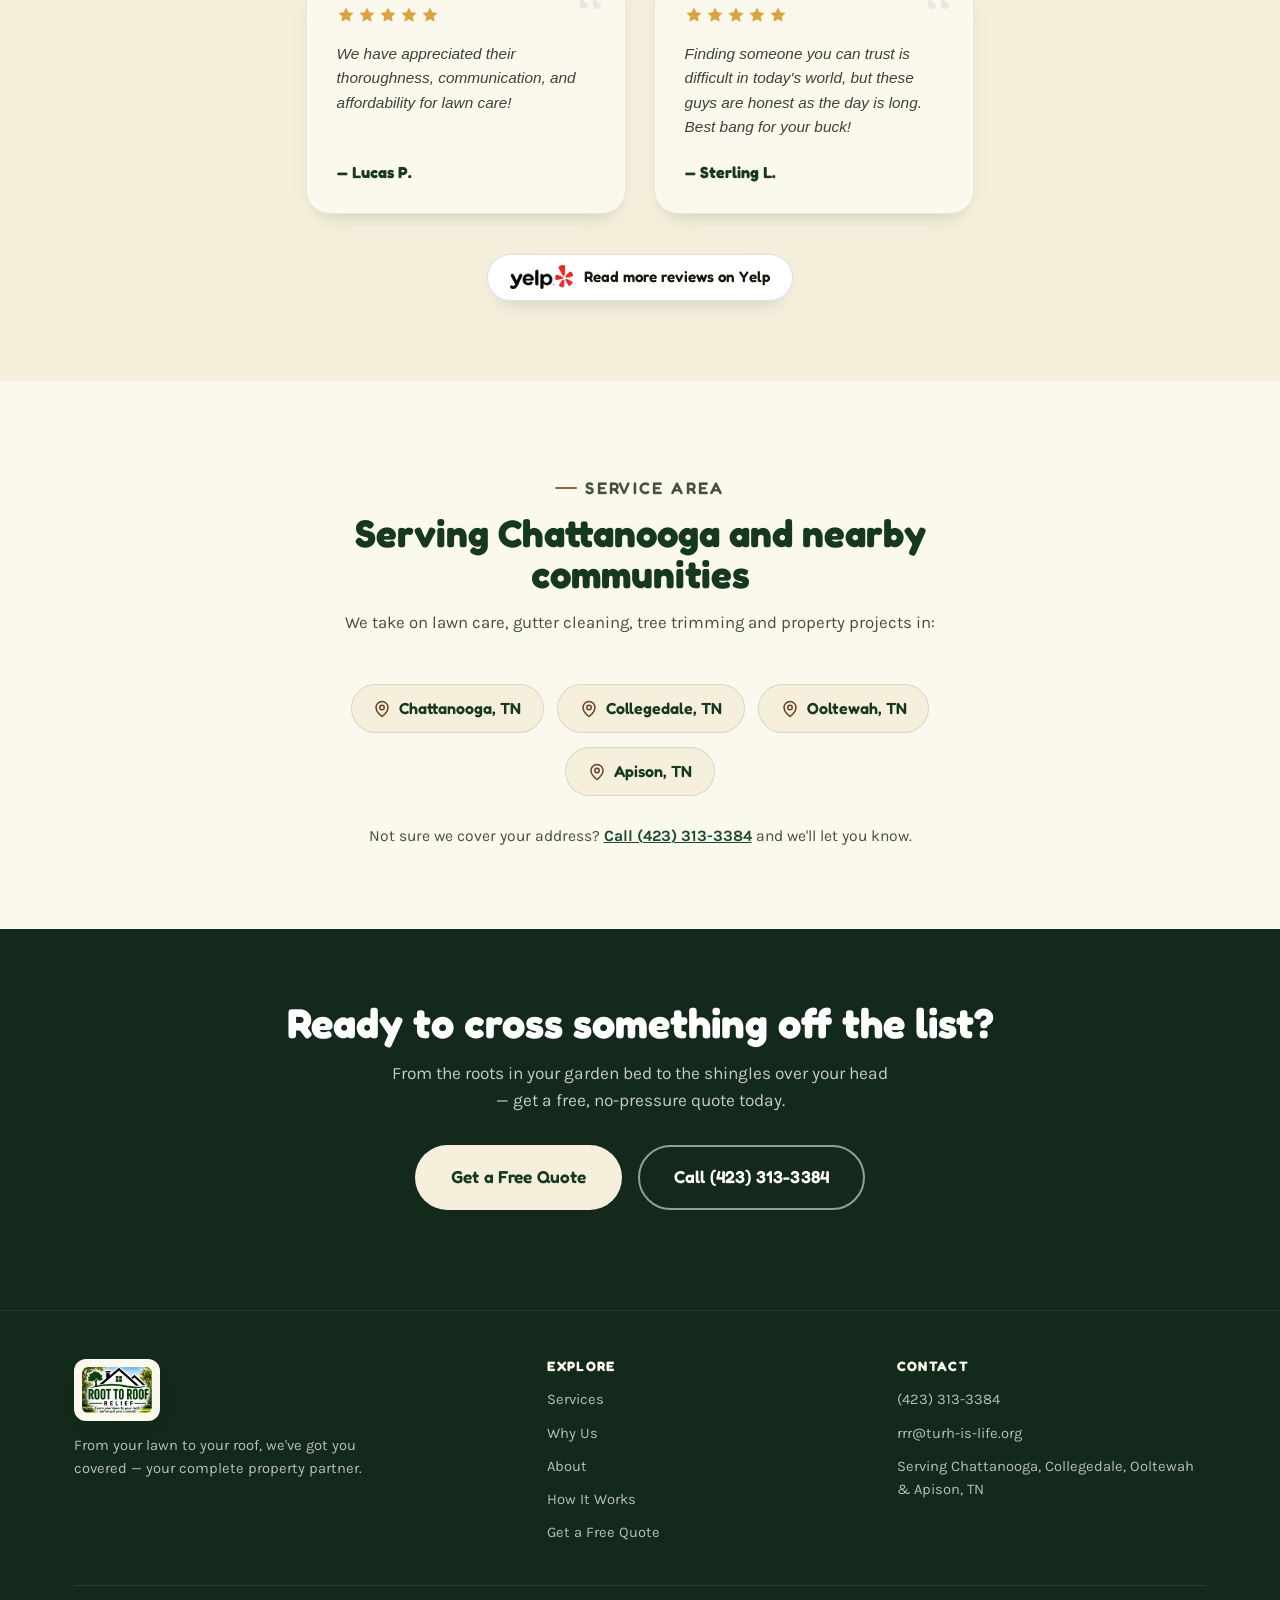
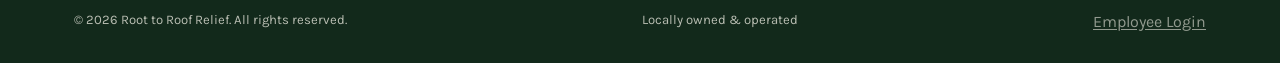
==== commit a2aabc9a: "Add service area (Chattanooga, Collegedale, Ooltewah, Apison) and fix mobile header - New Service Ar" ====
--- a/index.html
+++ b/index.html
@@ -4,7 +4,7 @@
 <meta charset="UTF-8" />
 <meta name="viewport" content="width=device-width, initial-scale=1.0" />
 <title>Chattanooga Lawn Care &amp; Gutter Cleaning | Root to Roof Relief</title>
-<meta name="description" content="Locally owned &amp; insured lawn care, gutter cleaning, tree trimming, power washing and junk removal in the Chattanooga area. Call or get a free quote today." />
+<meta name="description" content="Locally owned &amp; insured lawn care, gutter cleaning and tree trimming in Chattanooga, Collegedale, Ooltewah and Apison, TN. Free quotes — call today." />
 <link rel="canonical" href="https://roottoroof.net/" />
 <meta name="theme-color" content="#173820" />
 
@@ -15,7 +15,7 @@
 <meta property="og:type" content="website" />
 <meta property="og:site_name" content="Root to Roof Relief" />
 <meta property="og:title" content="Chattanooga Lawn Care &amp; Gutter Cleaning | Root to Roof Relief" />
-<meta property="og:description" content="Locally owned &amp; insured lawn care, gutter cleaning, tree trimming, power washing and junk removal in the Chattanooga area. Get a free quote today." />
+<meta property="og:description" content="Locally owned &amp; insured lawn care, gutter cleaning and tree trimming in Chattanooga, Collegedale, Ooltewah and Apison, TN. Get a free quote today." />
 <meta property="og:url" content="https://roottoroof.net/" />
 <meta property="og:image" content="https://roottoroof.net/assets/og-image.jpg" />
 <meta property="og:image:width" content="1200" />
@@ -35,11 +35,12 @@
   "slogan": "From your lawn to your roof, we've got you covered.",
   "telephone": "+1-423-313-3384",
   "email": "rrr@turh-is-life.org",
-  "areaServed": {
-    "@type": "City",
-    "name": "Chattanooga",
-    "address": { "@type": "PostalAddress", "addressRegion": "TN", "addressCountry": "US" }
-  },
+  "areaServed": [
+    { "@type": "City", "name": "Chattanooga", "address": { "@type": "PostalAddress", "addressLocality": "Chattanooga", "addressRegion": "TN", "addressCountry": "US" } },
+    { "@type": "City", "name": "Collegedale", "address": { "@type": "PostalAddress", "addressLocality": "Collegedale", "addressRegion": "TN", "addressCountry": "US" } },
+    { "@type": "City", "name": "Ooltewah", "address": { "@type": "PostalAddress", "addressLocality": "Ooltewah", "addressRegion": "TN", "addressCountry": "US" } },
+    { "@type": "City", "name": "Apison", "address": { "@type": "PostalAddress", "addressLocality": "Apison", "addressRegion": "TN", "addressCountry": "US" } }
+  ],
   "hasOfferCatalog": {
     "@type": "OfferCatalog",
     "name": "Property services",
@@ -441,6 +442,26 @@
     </div>
   </section>
 
+  <!-- ============ SERVICE AREA ============ -->
+  <section id="service-area" class="section-white section-pad">
+    <div class="wrap">
+      <div class="section-head">
+        <p class="eyebrow" style="justify-content:center;display:flex;">Service Area</p>
+        <h2>Serving Chattanooga and nearby communities</h2>
+        <p>We take on lawn care, gutter cleaning, tree trimming and property projects in:</p>
+      </div>
+
+      <ul class="area-chips">
+        <li class="area-chip"><svg viewBox="0 0 24 24" fill="none" stroke="currentColor" stroke-width="2" stroke-linecap="round" stroke-linejoin="round" aria-hidden="true"><path d="M20 10c0 6-8 12-8 12s-8-6-8-12a8 8 0 0 1 16 0Z"/><circle cx="12" cy="10" r="3"/></svg>Chattanooga, TN</li>
+        <li class="area-chip"><svg viewBox="0 0 24 24" fill="none" stroke="currentColor" stroke-width="2" stroke-linecap="round" stroke-linejoin="round" aria-hidden="true"><path d="M20 10c0 6-8 12-8 12s-8-6-8-12a8 8 0 0 1 16 0Z"/><circle cx="12" cy="10" r="3"/></svg>Collegedale, TN</li>
+        <li class="area-chip"><svg viewBox="0 0 24 24" fill="none" stroke="currentColor" stroke-width="2" stroke-linecap="round" stroke-linejoin="round" aria-hidden="true"><path d="M20 10c0 6-8 12-8 12s-8-6-8-12a8 8 0 0 1 16 0Z"/><circle cx="12" cy="10" r="3"/></svg>Ooltewah, TN</li>
+        <li class="area-chip"><svg viewBox="0 0 24 24" fill="none" stroke="currentColor" stroke-width="2" stroke-linecap="round" stroke-linejoin="round" aria-hidden="true"><path d="M20 10c0 6-8 12-8 12s-8-6-8-12a8 8 0 0 1 16 0Z"/><circle cx="12" cy="10" r="3"/></svg>Apison, TN</li>
+      </ul>
+
+      <p class="area-note">Not sure we cover your address? <a href="tel:+14233133384">Call (423) 313-3384</a> and we'll let you know.</p>
+    </div>
+  </section>
+
   <!-- ============ FINAL CTA ============ -->
   <section class="cta-band">
     <div class="wrap">
@@ -483,7 +504,7 @@
         <ul>
           <li><a href="tel:+14233133384">(423) 313-3384</a></li>
           <li><a href="mailto:rrr@turh-is-life.org">rrr@turh-is-life.org</a></li>
-          <li>Serving the Chattanooga area</li>
+          <li>Serving Chattanooga, Collegedale, Ooltewah &amp; Apison, TN</li>
         </ul>
       </div>
     </div>
--- a/css/styles.css
+++ b/css/styles.css
@@ -862,6 +862,52 @@
   margin-top: 2.5rem;
 }
 
+/* ---------- service area ---------- */
+
+.area-chips {
+  list-style: none;
+  display: flex;
+  flex-wrap: wrap;
+  justify-content: center;
+  gap: 0.85rem;
+  margin: 0 auto;
+  padding: 0;
+  max-width: 720px;
+}
+
+.area-chip {
+  display: inline-flex;
+  align-items: center;
+  gap: 0.5rem;
+  padding: 0.7rem 1.35rem;
+  border-radius: 999px;
+  background: var(--cream-200);
+  border: 1px solid rgba(23, 56, 32, 0.12);
+  font-family: var(--font-display);
+  font-weight: 600;
+  font-size: 1rem;
+  color: var(--forest-800);
+}
+
+.area-chip svg {
+  width: 18px;
+  height: 18px;
+  color: var(--soil-600);
+  flex-shrink: 0;
+}
+
+.area-note {
+  margin-top: 1.75rem;
+  text-align: center;
+  color: #45503f;
+  font-size: 0.98rem;
+}
+
+.area-note a {
+  color: var(--forest-700);
+  font-weight: 700;
+}
+
 @media (max-width: 720px) {
   .review-card {
     width: 100%;
@@ -1786,3 +1832,27 @@
     color: #555;
   }
 }
+
+/* Keep the header logo from being squashed on small phones */
+.brand {
+  flex-shrink: 0;
+}
+
+@media (max-width: 480px) {
+  .site-header .wrap {
+    gap: 0.6rem;
+  }
+
+  .header-actions {
+    gap: 0.5rem;
+  }
+
+  .header-actions .btn {
+    padding: 0.6rem 1rem;
+    font-size: 0.9rem;
+  }
+
+  .phone-pill {
+    padding: 0.5rem 0.65rem;
+  }
+}
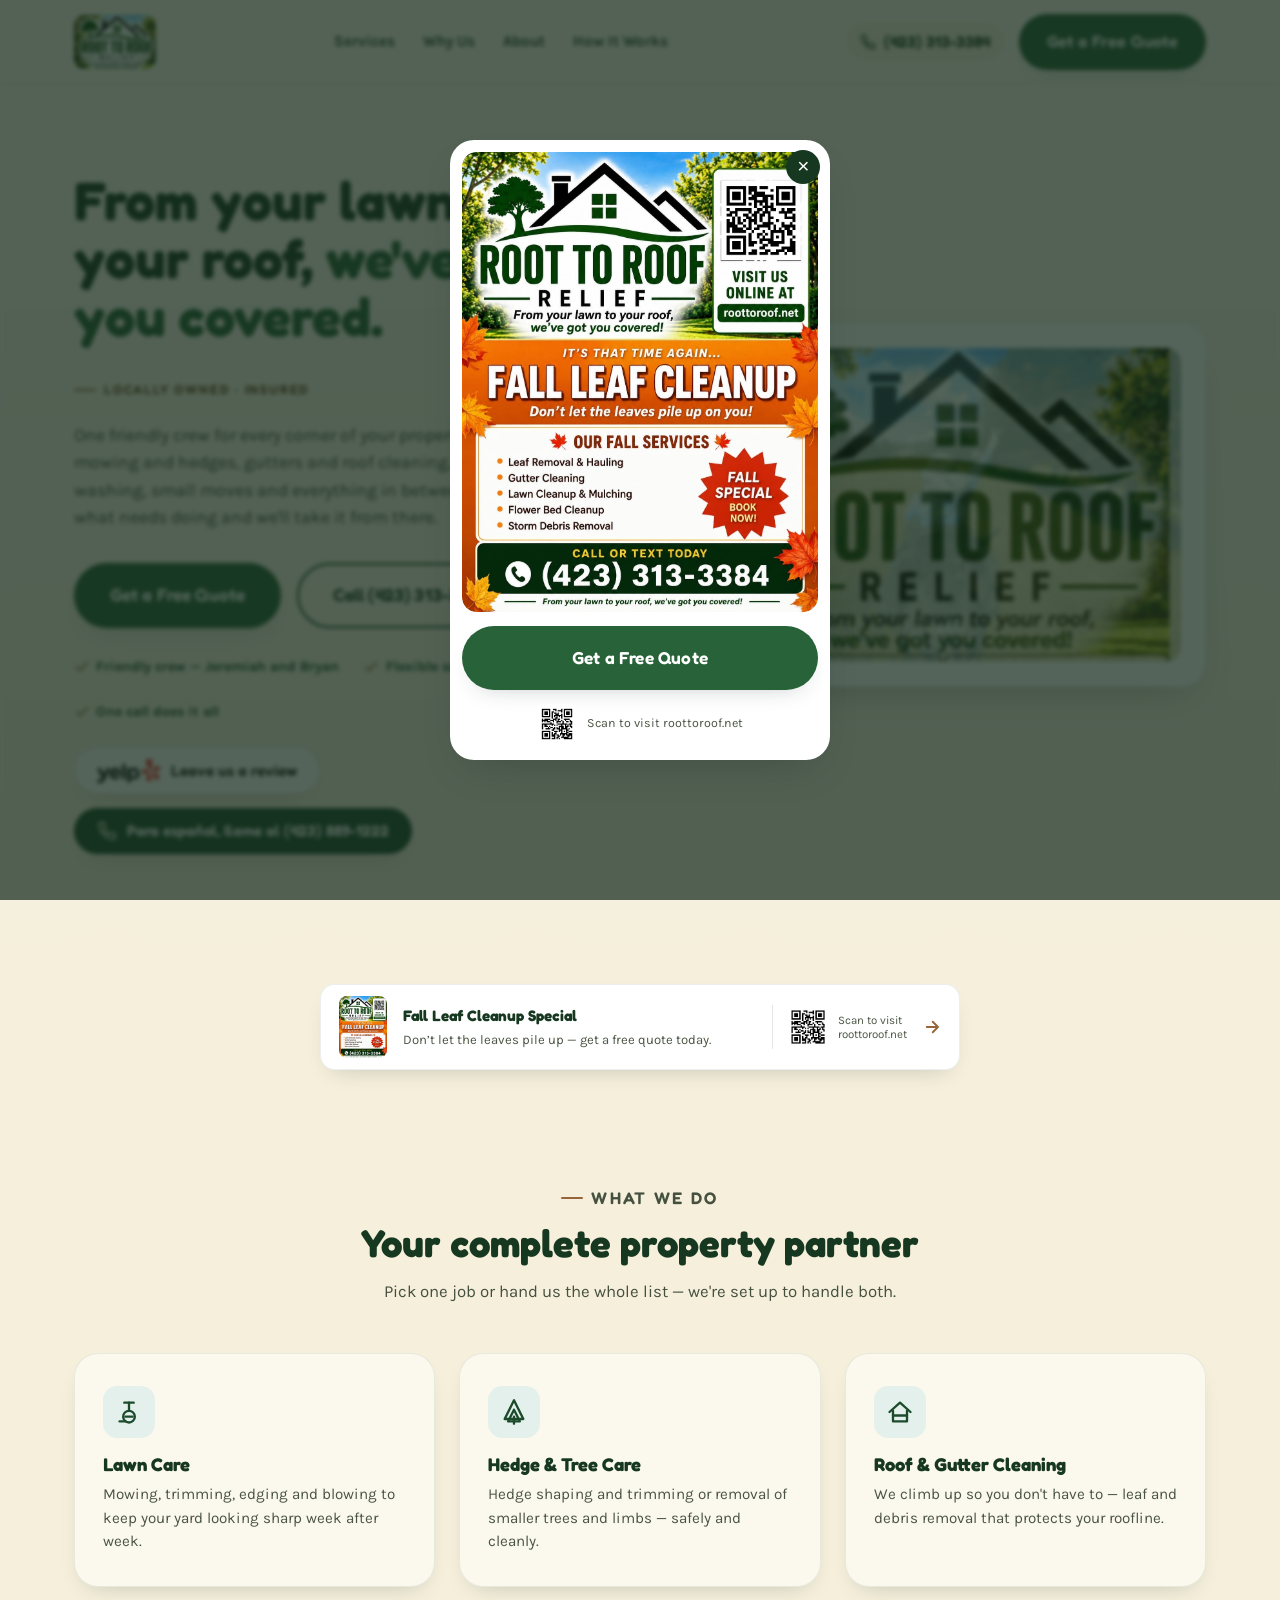
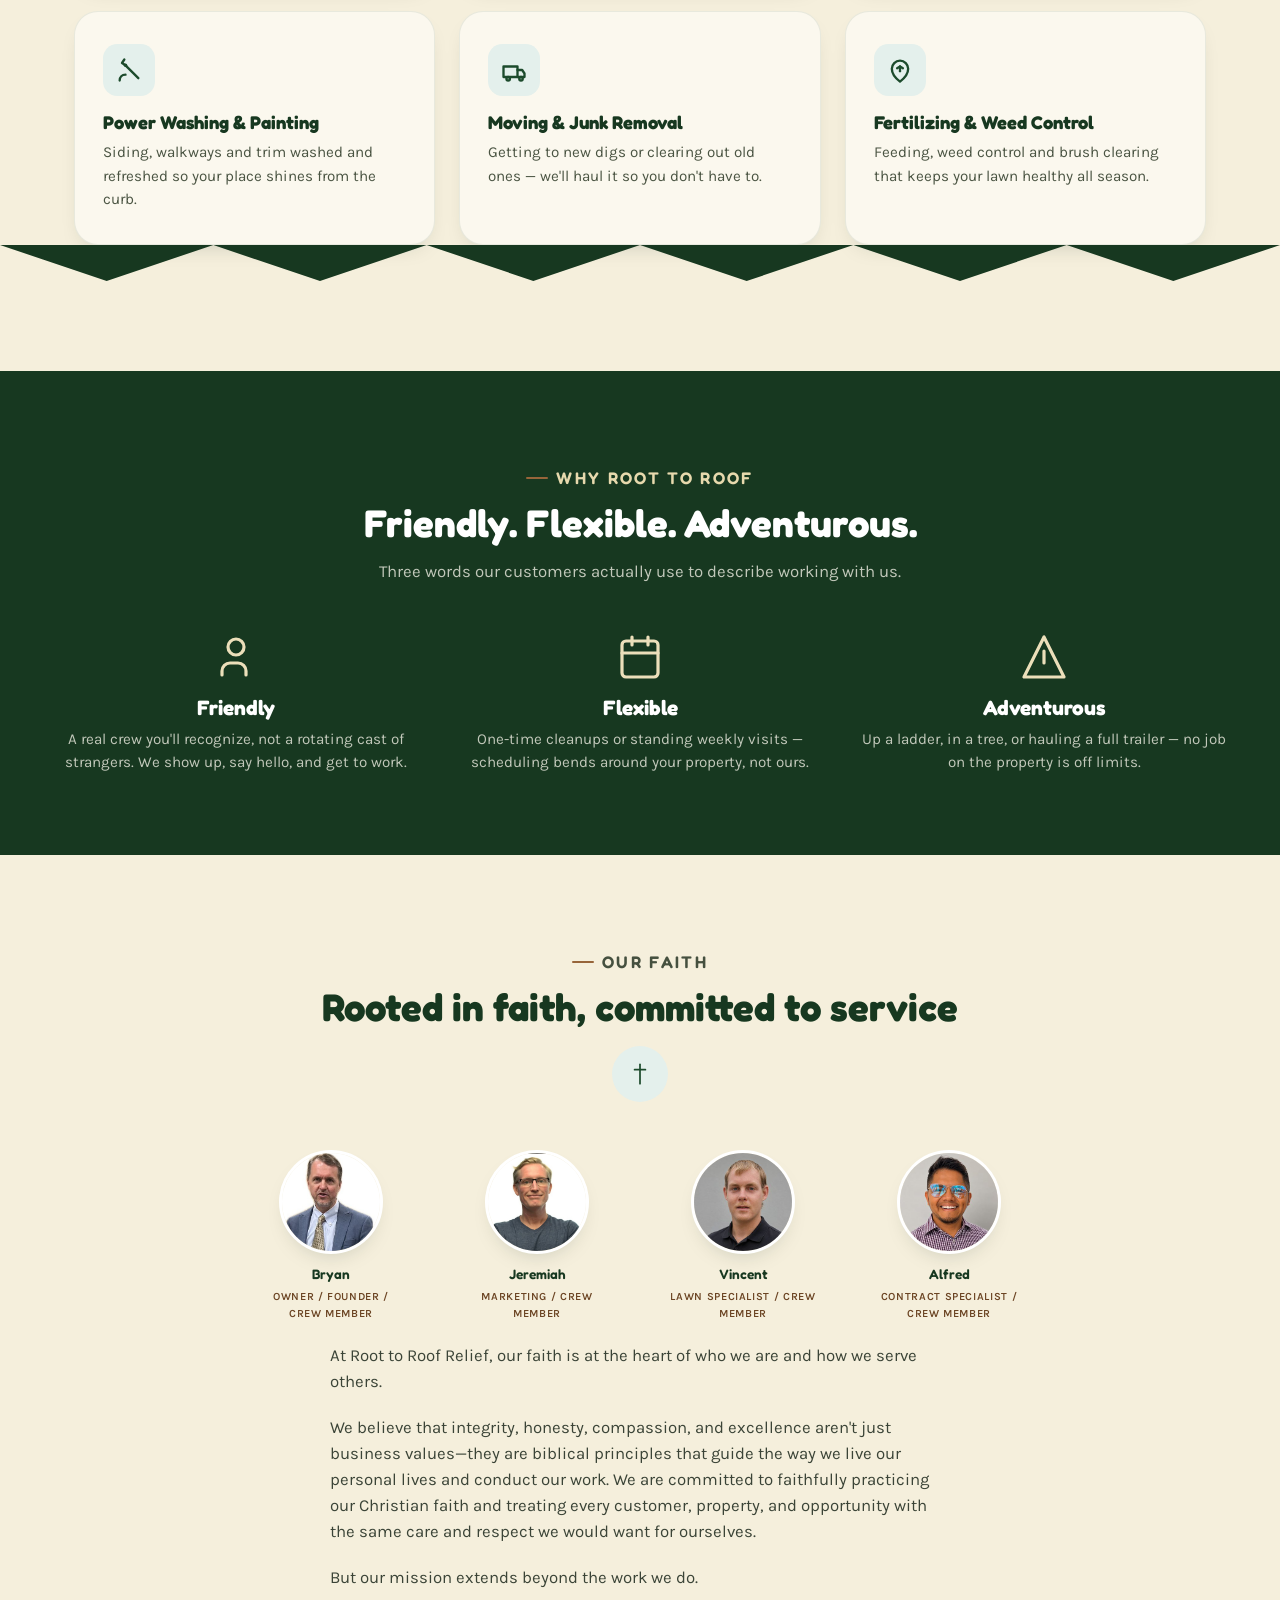
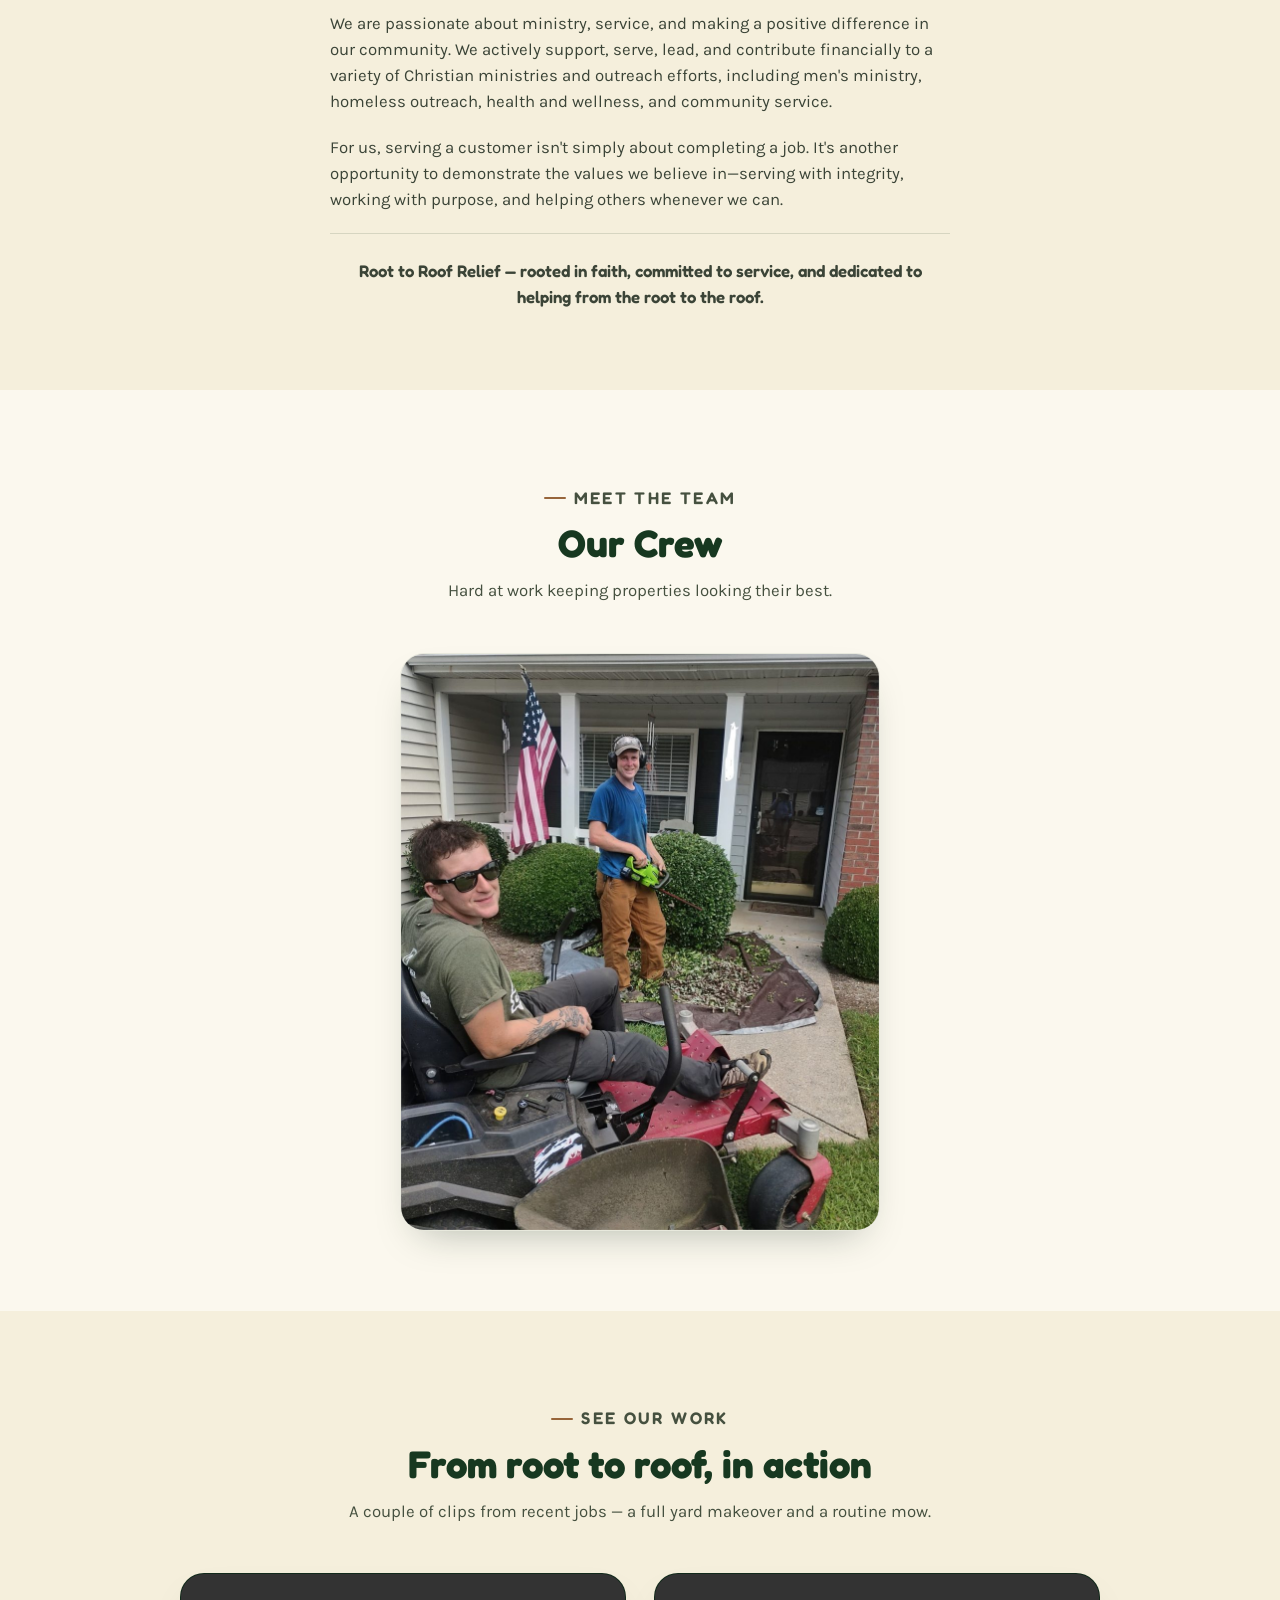
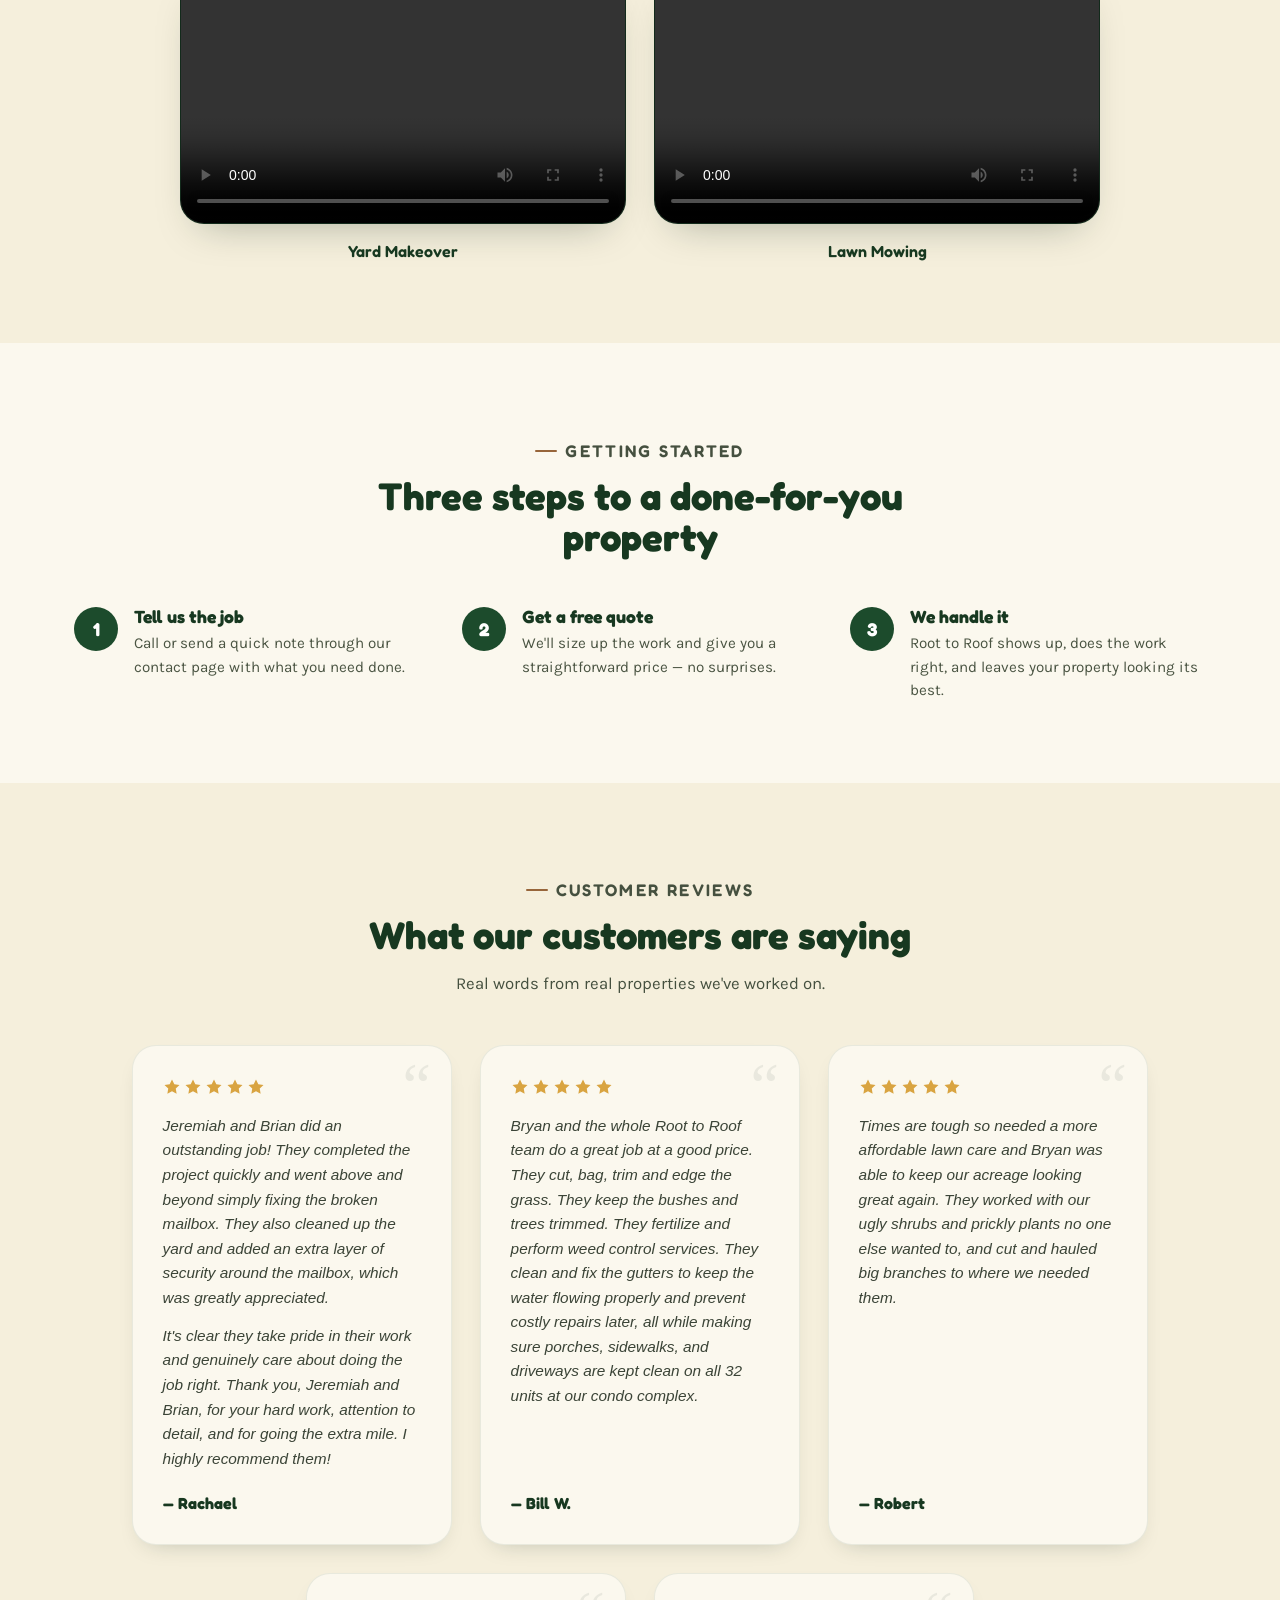
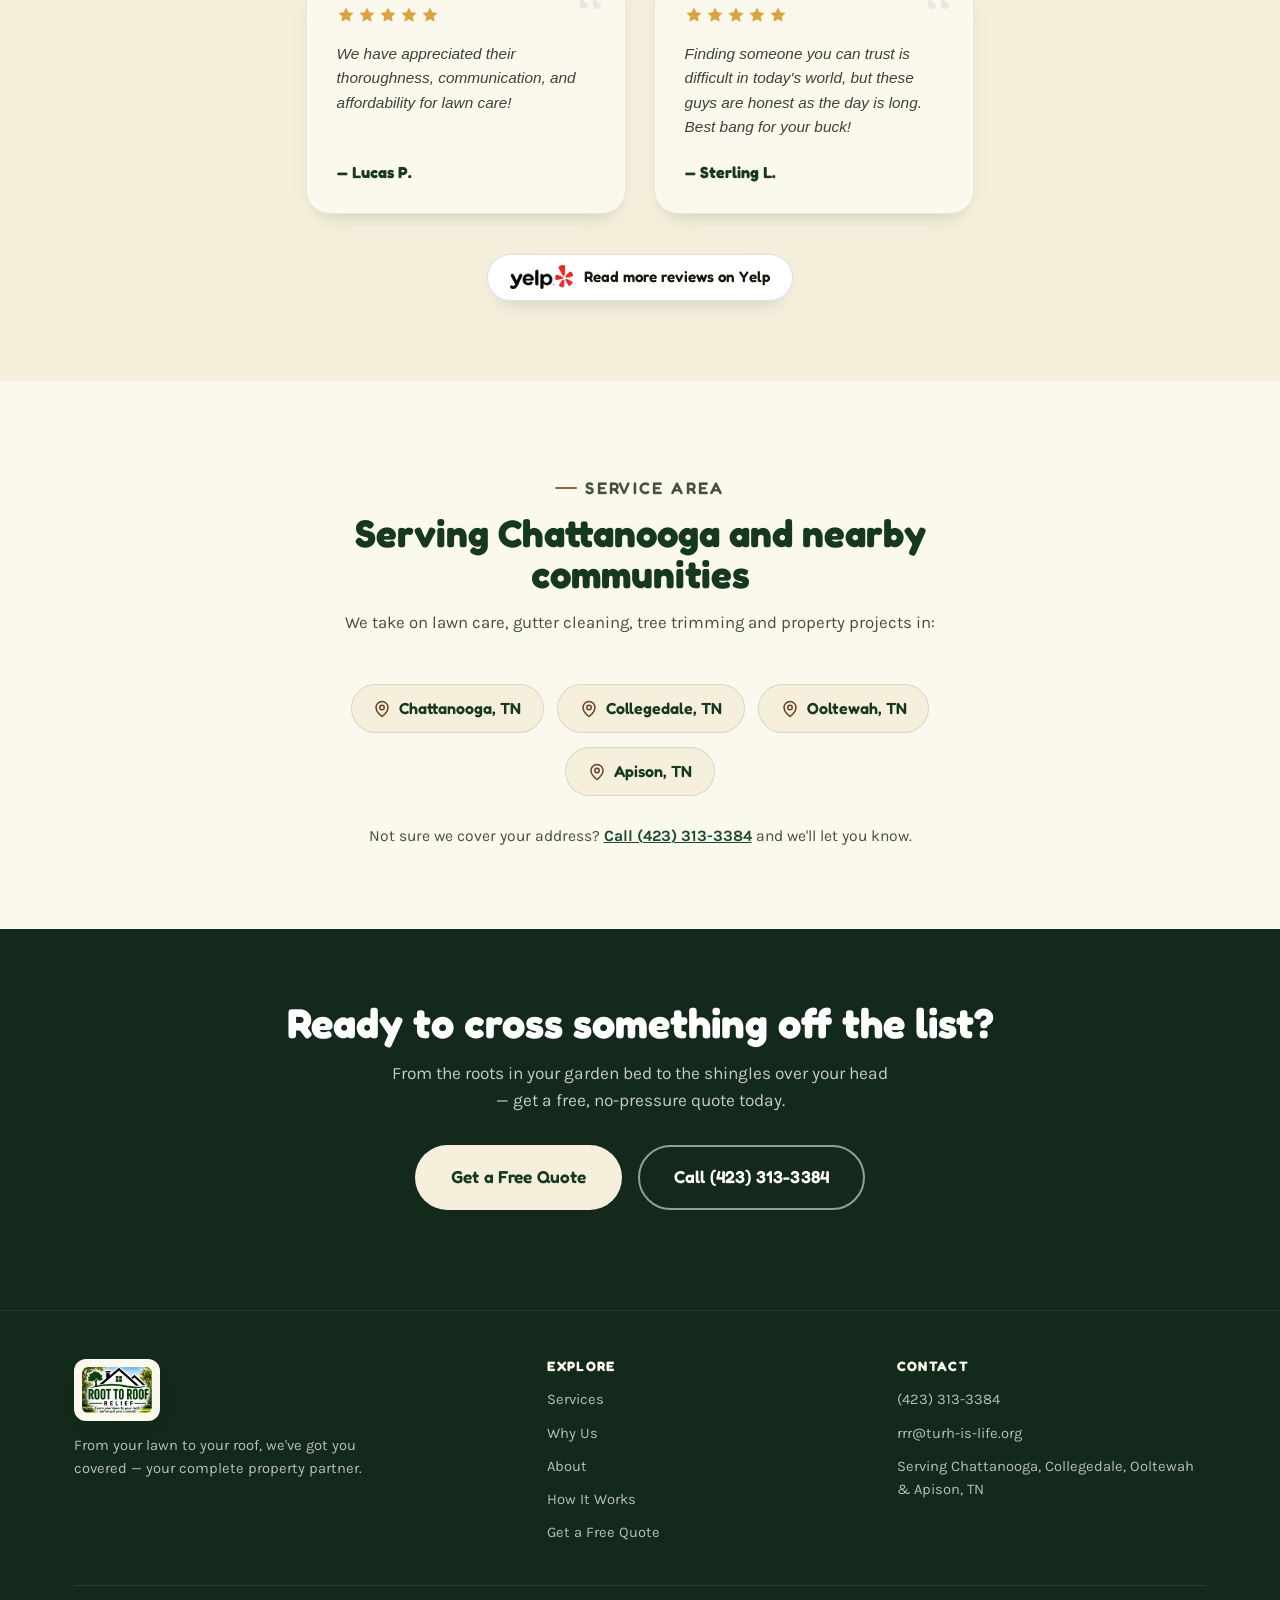
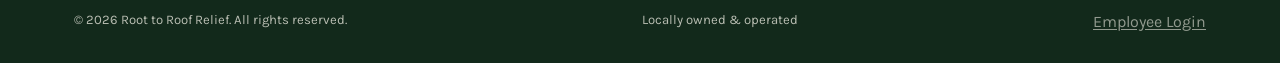
==== commit f67bbcfa: "Add Google Search Console verification tag Co-Authored-By: Claude Sonnet 5 <noreply@anthropic.com>" ====
--- a/index.html
+++ b/index.html
@@ -5,6 +5,7 @@
 <meta name="viewport" content="width=device-width, initial-scale=1.0" />
 <title>Chattanooga Lawn Care &amp; Gutter Cleaning | Root to Roof Relief</title>
 <meta name="description" content="Locally owned &amp; insured lawn care, gutter cleaning and tree trimming in Chattanooga, Collegedale, Ooltewah and Apison, TN. Free quotes — call today." />
+<meta name="google-site-verification" content="lXOJUYFuxoCr_TL0X_BTX3LTVLlnh5FGq-K6P0x-PZM" />
 <link rel="canonical" href="https://roottoroof.net/" />
 <meta name="theme-color" content="#173820" />
 
